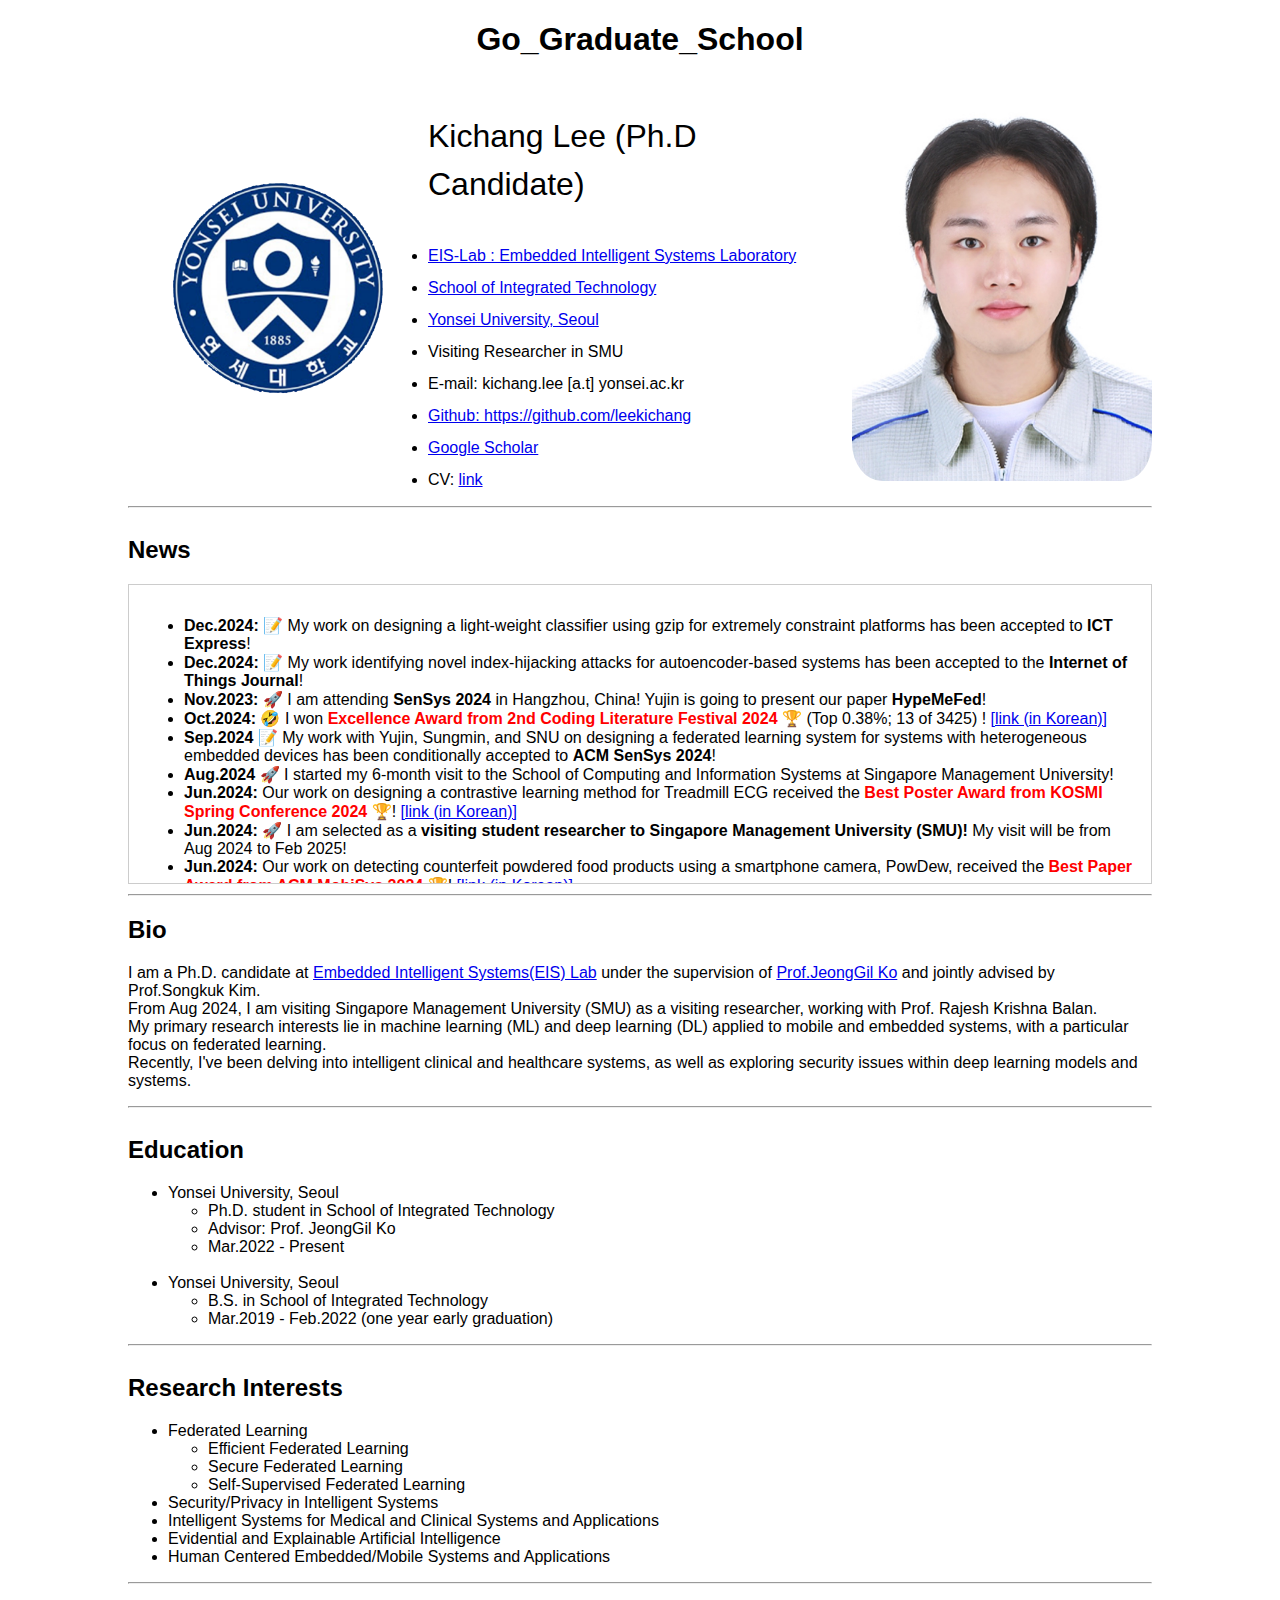
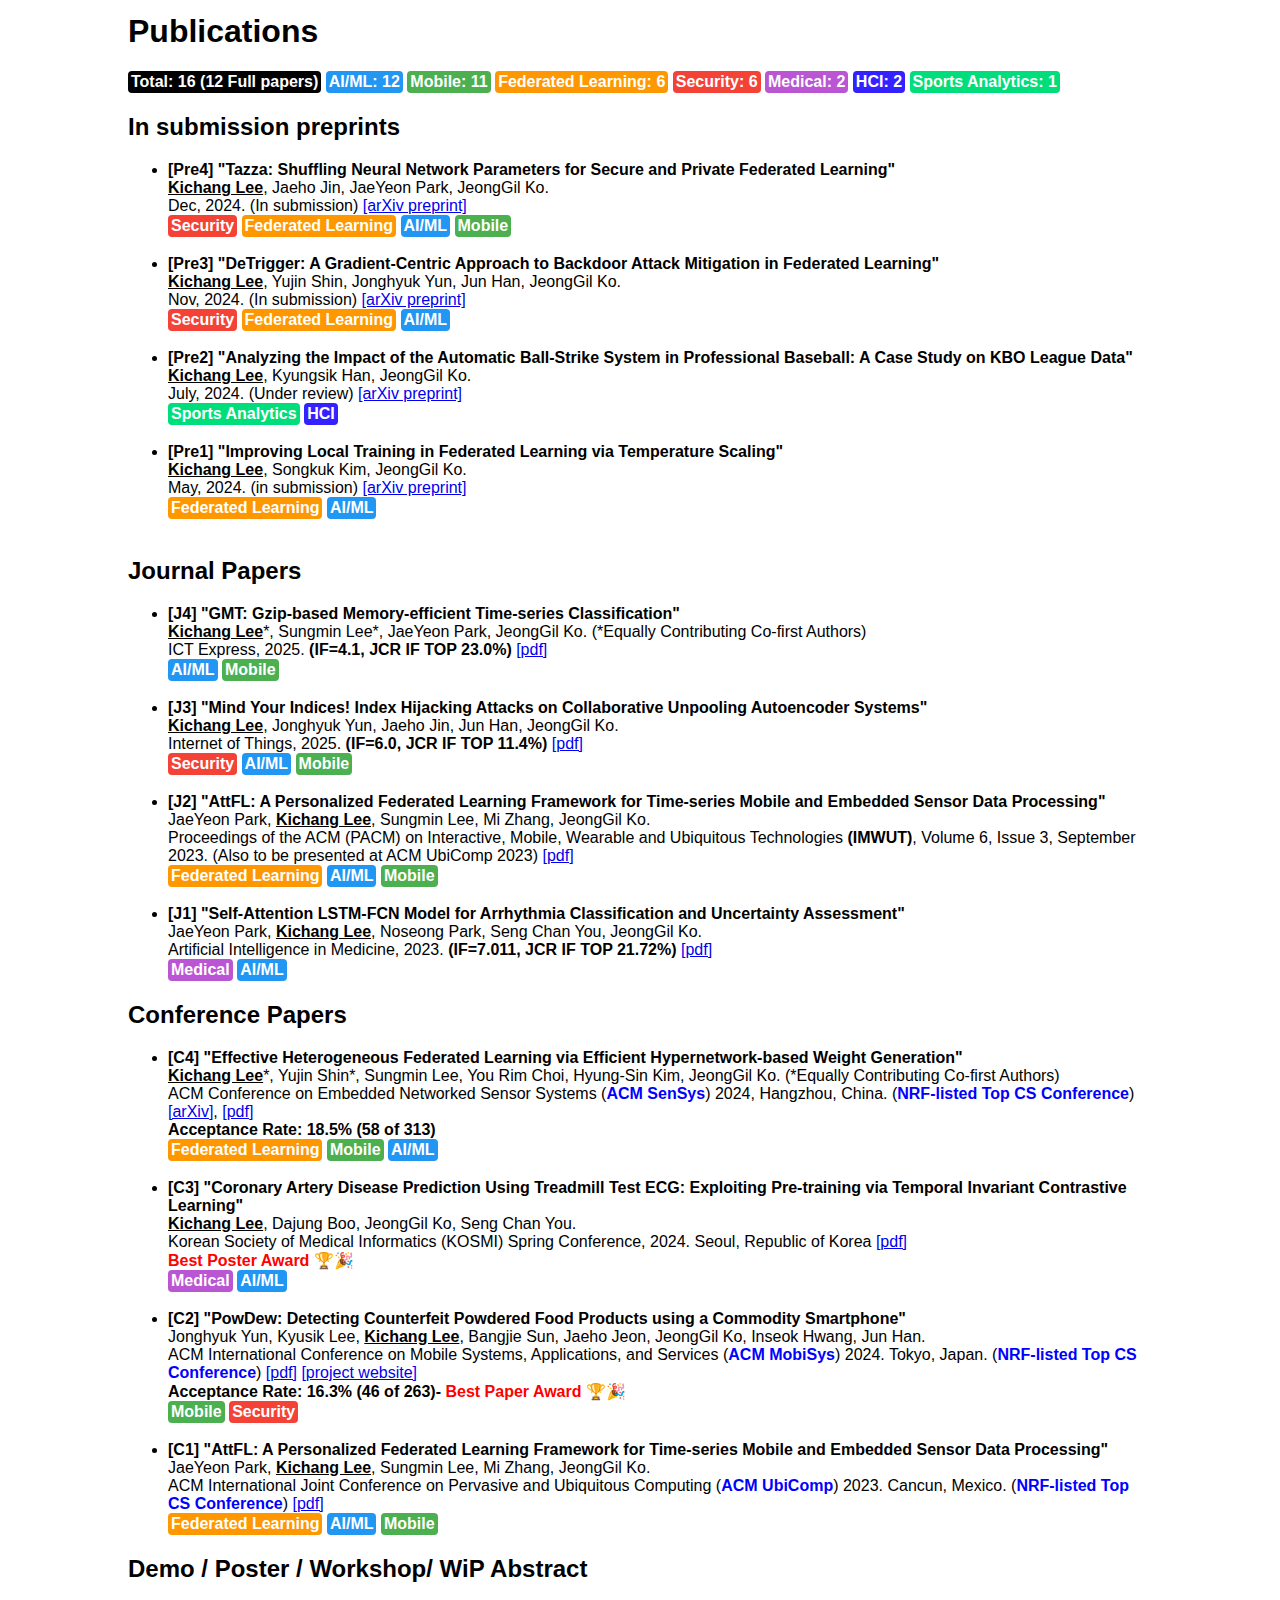
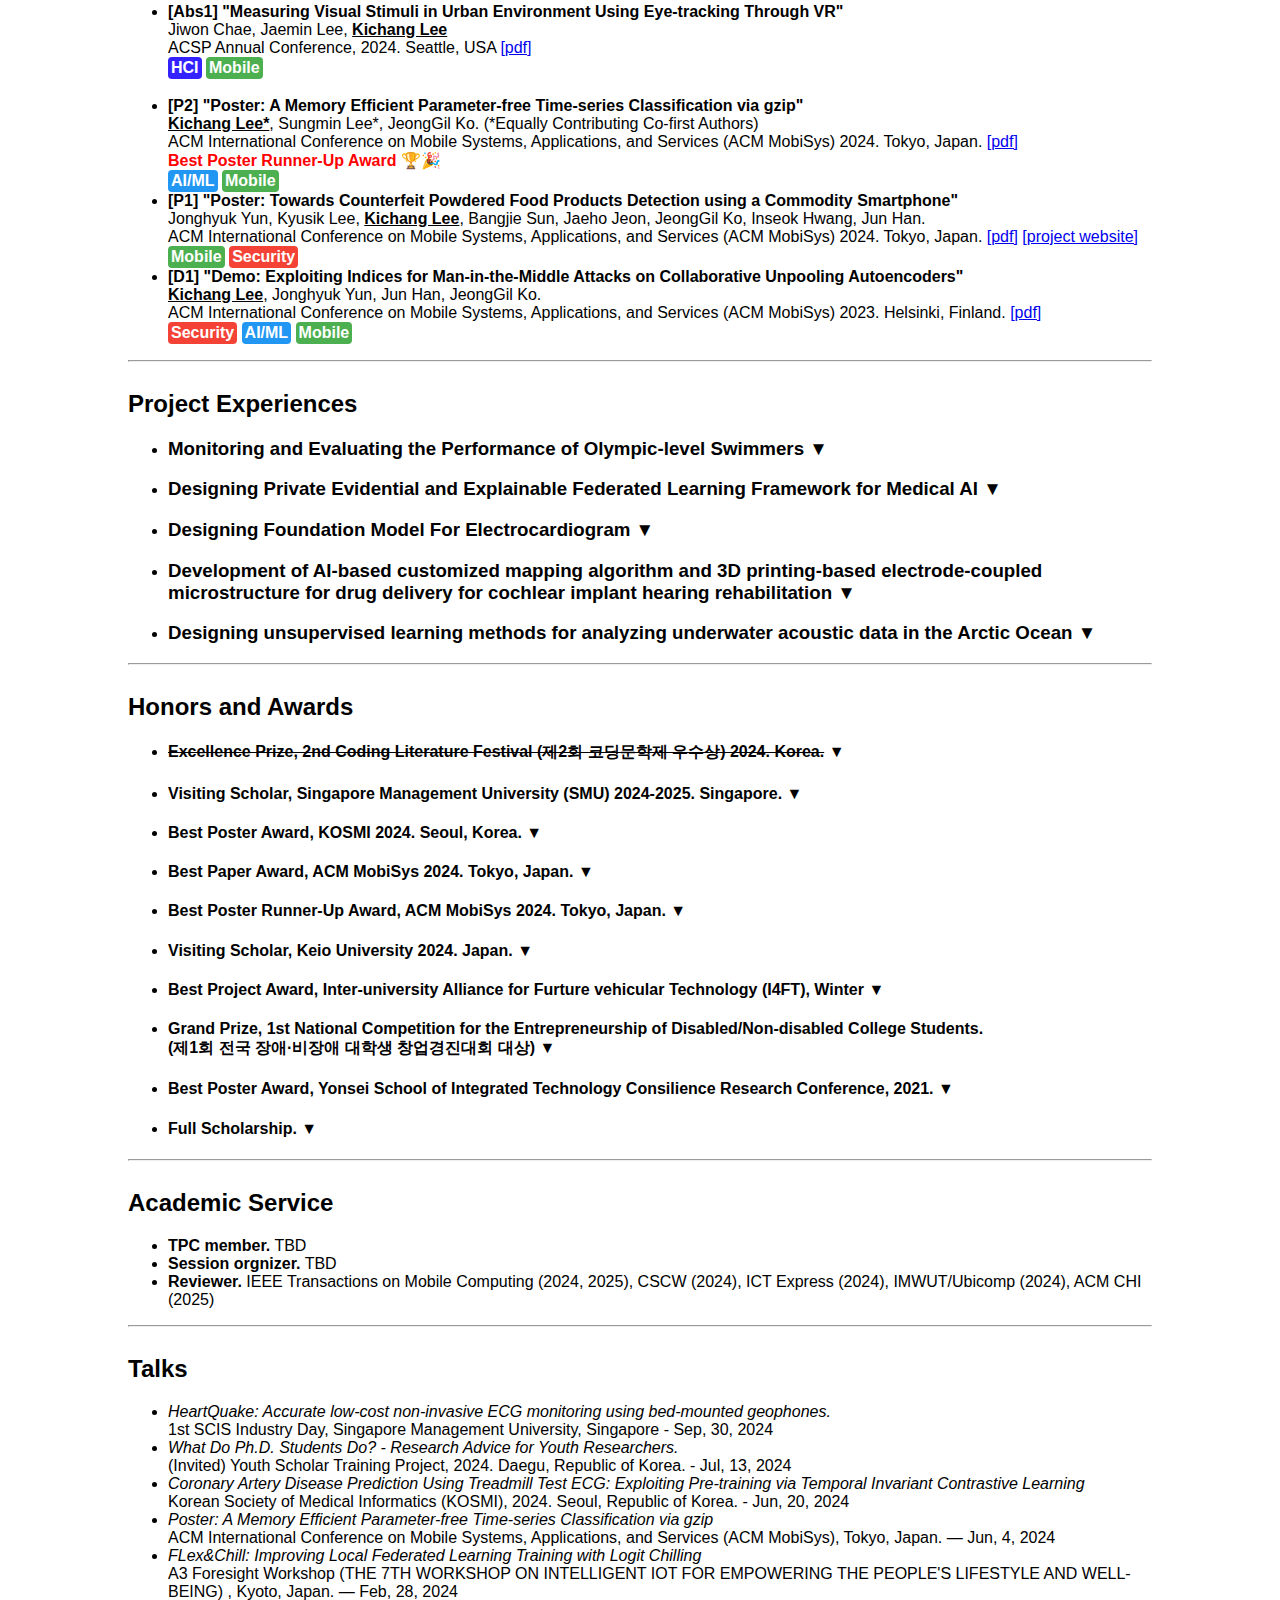
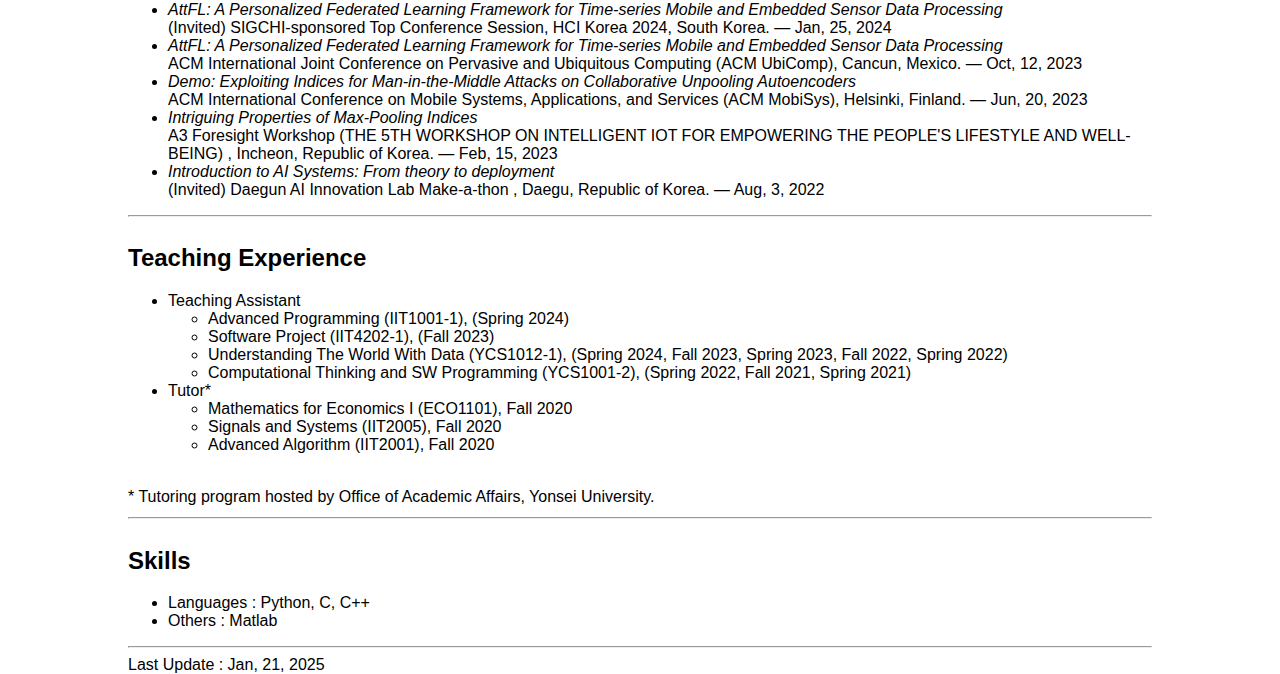
==== index.html @ 856a53c3 "asd" ====
<!DOCTYPE html>
<html lang="en">

<head>
    <meta charset="UTF-8">
    <meta name="viewport" content="width=device-width, initial-scale=1.0">
    <meta http-equiv="X-UA-Compatible" content="ie=edge" />
    <link rel="stylesheet" href="styles.css" />
    <title>Kichang Lee</title>
    
</head>

<body>
    <div id="myTitle" class="jsTitle">
        <h1>Go_Graduate_School</h1>
    </div>
    <!-- <div id="myUpperBar" class="upperBar">
        <li><a href="#home">Home</a></li>
        <li><a href="#Life">Life</a></li>
        <li><a href="#Portfolio">Portfolio</a></li>
        <li><a href="#Study">Study</a></li>
        <li><a href="#Art">Art</a></li>
        <li><a href="#Contact">Contact</a></li>
    </div> -->
    <div class="first">
        <!-- <div class="ysLogo">
            <img src="images/yslogo.png">
        </div>
        <div class="jsImage">
            <img src="images/profile.jpg" class="jsImage">
        </div> -->
        <div class="myProfile">
            <img src="images/yslogo.png">
            <div class="profileInfo">
                <p class="profileName">Kichang Lee (Ph.D Candidate)</p>
                <!-- <p class="student">Ph.D Student</p> -->
                <li> <A href="https://www.eis-lab.org/" target="self">EIS-Lab : Embedded Intelligent Systems Laboratory</A></li>
                <li> <A href="https://sit.yonsei.ac.kr/sit/index.do" target="self">School of Integrated Technology</A></li>
                <li> <A href="https://www.yonsei.ac.kr/sc/index.jsp" target="self">Yonsei University, Seoul</A></li>
                <li> Visiting Researcher in SMU</li>
                <li>E-mail: kichang.lee [a.t] yonsei.ac.kr</li>
                <li> <A href="https://github.com/leekichang" target="self">Github: https://github.com/leekichang</A></li>
                <li> <A href="https://scholar.google.com/citations?hl=ko&user=7VFaZsoAAAAJ" target="self">Google Scholar</A></li>
                <li> CV: <A href="https://www.overleaf.com/read/zgtcdcfrmqzf#e99e95" target="self">link</A></li>
            </div>
            <img src="images/20231229.jpg">
        </div>
        <hr>
    </div>
    <div class="section">
        <h2>News</h2>
    </div>
    <div class="scrollable-section">
        <ul>
            <li><b>Dec.2024:</b> 📝 My work on designing a light-weight classifier using gzip for extremely constraint platforms has been accepted to <b>ICT Express</b>!</li>
            <li><b>Dec.2024:</b> 📝 My work identifying novel index-hijacking attacks for autoencoder-based systems has been accepted to the <b>Internet of Things Journal</b>!</li>
            <li><b>Nov.2023:</b> 🚀 I am attending <b>SenSys 2024</b> in Hangzhou, China! Yujin is going to present our paper <b>HypeMeFed</b>!</li>
            <li><b>Oct.2024:</b> 🤣 I won <b style="color:red">Excellence Award from 2nd Coding Literature Festival 2024 🏆</b> (Top 0.38%; 13 of 3425) ! <A href="https://spartacodingclub.kr/site/codingmoonhak-2024" target="self">[link (in Korean)]</A></li>
            <li><b>Sep.2024</b> 📝 My work with Yujin, Sungmin, and SNU on designing a federated learning system for systems with heterogeneous embedded devices has been conditionally accepted to <b>ACM SenSys 2024</b>!</li>
            <li><b>Aug.2024</b> 🚀 I started my 6-month visit to the School of Computing and Information Systems at Singapore Management University!</li>
            <li><b>Jun.2024:</b> Our work on designing a contrastive learning method for Treadmill ECG received the <b style="color:red">Best Poster Award from KOSMI Spring Conference 2024 🏆</b>! <A href="https://sit.yonsei.ac.kr/sit/community/webzine.do?mode=view&articleNo=192047" target="self">[link (in Korean)]</A></li>
            <li><b>Jun.2024:</b> 🚀 I am selected as a <b>visiting student researcher to Singapore Management University (SMU)!</b> My visit will be from Aug 2024 to Feb 2025!
            <li><b>Jun.2024:</b> Our work on detecting counterfeit powdered food products using a smartphone camera, PowDew, received the <b style="color:red">Best Paper Award from ACM MobiSys 2024 🏆</b>! <A href="https://sit.yonsei.ac.kr/sit/community/webzine.do?mode=view&articleNo=191741" target="self">[link (in Korean)]</A></li> 
            <li><b>Jun.2024:</b> My work with Sungmin on designing an ultra-lightweight time-series classification model with gZip compression received the <b style="color:red">Best Poster Runner-Up Award from ACM MobiSys 2024 🏆</b>! <A href="https://sit.yonsei.ac.kr/sit/community/webzine.do?mode=view&articleNo=191741" target="self">[link (in Korean)]</A></li>
            <li><b>May.2024:</b> 📝 One paper accepted at <b>ACSP Annual Conference 2024</b>!</li>
            <li><b>May.2024:</b> 📝 One paper accepted at <b>KOSMI Spring Conference 2024</b>!</li>
            <li><b>Apr.2024:</b> 📝 One paper and two poster accepted at <b>Mobisys 2024</b>!</li>
            <li><b>Feb.2024:</b> 🚀 I am attending <b>A3 Foresight Workshop 2024</b> held in Kyoto Japan! I'm going to to present my work <b>FLex&Chill</b>!</li>
            <li><b>Jan.2024:</b> 🚀 I am attending <b>KHCI 2024</b>! I'm going to to present our paper AttFL in SIGCHI top-conference papers session!</li>
            <li><b>Jan.2024:</b> 🚀 I am visiting <b>Keio (SFC) University (Japan)</b> as a vistiting researcher to share my works and discuss future joint-research!</li>
            <li><b>Jan.2024:</b> Sungmin and my project on designing a low-resource, parameter-free time-series classification via a compressor won the <b>Best Project Award</b> in the Inter-university Alliance for Future Vehicular Technology (I4FT)!</li>
            <li><b>Oct.2023:</b> 🚀 I am attending <b>IMWUT/Ubicomp 2023</b> in Cancun, Mexico! I am going to present our paper <b>AttFL</b>!</li>
            <li><b>Aug.2023:</b> 📝 My work with JaeYeon and Sungmin on designing a personalized federated learning framework for mobile and embedded sensing systems is accepted to <b>PACM IMWUT</b> and will be presented at <b>ACM UbiComp 2023</b>!</li>
            <li><b>Jun.2023:</b> 🚀 I am attending <b>ACM Mobisys 2023</b> in Helsinki, Finland! I am going to present my demo on demonstrating index-based attacks on collaborative inference systems!</li>
            <li><b>Apr.2023:</b> 📝 My work with JaeYeon on designing an effective and self-evaluating deep model for arrhythmia detection is accepted to the Artificial Intelligence in Medicine journal!</li>
            <li><b>Feb.2023:</b> 🚀 I presented my work-in-progress, <b>"Intriguing Properties of Max-Pooling Indices"</b> at the A3 Foresight Workshop held in Incheon!</li>
        </ul>
    </div>
    
    <div class="section">
        <hr>
        <h2>Bio</h2>
        <p>
            I am a Ph.D. candidate at <A href="https://www.eis-lab.org/" target="self"> Embedded Intelligent Systems(EIS) Lab</A> under the supervision of <A href="https://sites.google.com/site/jeonggilko/" target="self">Prof.JeongGil Ko</A> and jointly advised by Prof.Songkuk Kim. <br>
            From Aug 2024, I am visiting Singapore Management University (SMU) as a visiting researcher, working with Prof. Rajesh Krishna Balan. <br>
            My primary research interests lie in machine learning (ML) and deep learning (DL) applied to mobile and embedded systems, with a particular focus on federated learning. <br>
            Recently, I've been delving into intelligent clinical and healthcare systems, as well as exploring security issues within deep learning models and systems. <br>
        </p>         
        <hr>
    </div>
    <div class="section">
        <h2>Education</h2>
        <ul>
            <li>Yonsei University, Seoul</li>
            <ul>
                <li>Ph.D. student in School of Integrated Technology</li>
                <li>Advisor: Prof. JeongGil Ko</li>
                <li>Mar.2022 - Present
                </li>
            </ul>
            <br>
            <li>Yonsei University, Seoul</li>
            <ul>
                <li>B.S. in School of Integrated Technology</li>
                <li>Mar.2019 - Feb.2022 (one year early graduation)</li>
            </ul>
        </ul>
        <hr>
    </div>
    <div class="section">
        <h2>Research Interests</h2>
        <ul>
            <li>Federated Learning</li>
            <ul>
                <li>Efficient Federated Learning</li>
                <li>Secure Federated Learning</li>
                <li>Self-Supervised Federated Learning</li>
            </ul>
            <li>Security/Privacy in Intelligent Systems</li>
            <li>Intelligent Systems for Medical and Clinical Systems and Applications</li>
            <li>Evidential and Explainable Artificial Intelligence</li>
            <li>Human Centered Embedded/Mobile Systems and Applications</li>
        </ul>
        <hr>
    </div>
    <div class="section">
        <h1>Publications</h1>
        <span class="label label-total">Total: 16 (12 Full papers)</span> <span class="label label-ai">AI/ML: 12</span> <span class="label label-mobile">Mobile: 11</span> <span class="label label-fed">Federated Learning: 6</span> <span class="label label-sec">Security: 6</span> <span class="label label-med">Medical: 2</span> <span class="label label-hci">HCI: 2</span> <span class="label label-sa">Sports Analytics: 1</span>
        <h2>In submission preprints</h2>
            <ul>
                <li>
                    <b>[Pre4] "Tazza: Shuffling Neural Network Parameters for Secure and Private Federated Learning"</b>
                    <br>
                    <u><b>Kichang Lee</b></u>, Jaeho Jin, JaeYeon Park, JeongGil Ko.
                    <br>
                    Dec, 2024. (In submission) <A href="https://arxiv.org/abs/2412.07454" target="self">[arXiv preprint]</A>
                    <br>
                    <span class="label label-sec">Security</span>
                    <span class="label label-fed">Federated Learning</span>
                    <span class="label label-ai">AI/ML</span>
                    <span class="label label-mobile">Mobile</span>
                </li>
        
                <br>

                <li>
                    <b>[Pre3] "DeTrigger: A Gradient-Centric Approach to Backdoor Attack Mitigation in Federated Learning"</b>
                    <br>
                    <u><b>Kichang Lee</b></u>, Yujin Shin, Jonghyuk Yun, Jun Han, JeongGil Ko.
                    <br>
                    Nov, 2024. (In submission) <A href="https://arxiv.org/abs/2411.12220" target="self">[arXiv preprint]</A>
                    <br>
                    <span class="label label-sec">Security</span>
                    <span class="label label-fed">Federated Learning</span>
                    <span class="label label-ai">AI/ML</span>
                </li>

                <br>

                <li>
                    <b>[Pre2] "Analyzing the Impact of the Automatic Ball-Strike System in Professional Baseball: A Case Study on KBO League Data"</b>
                    <br>
                    <u><b>Kichang Lee</b></u>, Kyungsik Han, JeongGil Ko.
                    <br>
                    July, 2024. (Under review) <A href="https://arxiv.org/abs/2407.15779" target="self">[arXiv preprint]</A>
                    <br>
                    <span class="label label-sa">Sports Analytics</span>
                    <span class="label label-hci">HCI</span>
                </li>

                <br>

                <li>
                    <b>[Pre1] "Improving Local Training in Federated Learning via Temperature Scaling"</b>
                    <br>
                    <u><b>Kichang Lee</b></u>, Songkuk Kim, JeongGil Ko.
                    <br>
                    May, 2024. (in submission)
                    <A href="https://arxiv.org/abs/2401.09986" target="self">[arXiv preprint]</A>
                    <br>
                    <span class="label label-fed">Federated Learning</span>
                    <span class="label label-ai">AI/ML</span>
                </li>
                <br>
            </ul>
        <h2>Journal Papers</h2>
            <ul>
                <li>
                    <b>[J4] "GMT: Gzip-based Memory-efficient Time-series Classification"</b>
                    <br>
                    <u><b>Kichang Lee</b></u>*, Sungmin Lee*, JaeYeon Park, JeongGil Ko. (*Equally Contributing  Co-first Authors)
                    <br>
                    ICT Express, 2025. <b>(IF=4.1, JCR IF TOP 23.0%)</b> <A href="https://www.sciencedirect.com/science/article/pii/S2405959524001528" target="self">[pdf]</A>
                    <br>
                    <span class="label label-ai">AI/ML</span>
                    <span class="label label-mobile">Mobile</span>
                </li>

                <br>

                <li>
                    <b>[J3] "Mind Your Indices! Index Hijacking Attacks on Collaborative Unpooling Autoencoder Systems"</b>
                    <br>
                    <u><b>Kichang Lee</b></u>, Jonghyuk Yun, Jaeho Jin, Jun Han, JeongGil Ko.
                    <br>
                    Internet of Things, 2025. <b>(IF=6.0, JCR IF TOP 11.4%)</b> <A href="https://doi.org/10.1016/j.iot.2024.101462" target="self">[pdf]</A>
                    <br>
                    <span class="label label-sec">Security</span>
                    <span class="label label-ai">AI/ML</span>
                    <span class="label label-mobile">Mobile</span>
                </li>
                
                <br>

                <li>
                    <b>[J2] "AttFL: A Personalized Federated Learning Framework for Time-series Mobile and Embedded Sensor Data Processing"</b>
                    <br>
                    JaeYeon Park, <u><b>Kichang Lee</b></u>, Sungmin Lee, Mi Zhang, JeongGil Ko.
                    <br>
                    Proceedings of the ACM (PACM) on Interactive, Mobile, Wearable and Ubiquitous Technologies <b>(IMWUT)</b>, Volume 6, Issue 3, September 2023. (Also to be presented at ACM UbiComp 2023)
                    <A href="https://dl.acm.org/doi/10.1145/3610917" target="self">[pdf]</A>
                    <br>
                    <span class="label label-fed">Federated Learning</span>
                    <span class="label label-ai">AI/ML</span>
                    <span class="label label-mobile">Mobile</span>
                </li>
                
                <br>

                <li>
                    <b>[J1] "Self-Attention LSTM-FCN Model for Arrhythmia Classification and Uncertainty Assessment"</b>
                    <br>
                    JaeYeon Park, <u><b>Kichang Lee</b></u>, Noseong Park, Seng Chan You, JeongGil Ko.
                    <br>
                    Artificial Intelligence in Medicine, 2023. <b>(IF=7.011, JCR IF TOP 21.72%)</b>
                    <A href="https://www.sciencedirect.com/science/article/pii/S0933365723000842?dgcid=coauthor" target="self">[pdf]</A>
                    <br>
                    <span class="label label-med">Medical</span>
                    <span class="label label-ai">AI/ML</span>
                </li>
            </ul>
        <h2>Conference Papers</h2>
        <p>
            <ul>
                <li>
                    <b>[C4] "Effective Heterogeneous Federated Learning via Efficient Hypernetwork-based Weight Generation"</b>
                    <br>
                    <u><b>Kichang Lee</b></u>*, Yujin Shin*, Sungmin Lee, You Rim Choi, Hyung-Sin Kim, JeongGil Ko. (*Equally Contributing  Co-first Authors)
                    <br>
                    ACM Conference on Embedded Networked Sensor Systems (<b style="color:blue">ACM SenSys</b>) 2024, Hangzhou, China. (<b style="color:blue">NRF-listed Top CS Conference</b>) <A href="https://arxiv.org/abs/2407.03086" target="self">[arXiv]</A>, <A href="https://dl.acm.org/doi/pdf/10.1145/3666025.3699326" target="self">[pdf]</A>
                    <br>
                    <b>Acceptance Rate: 18.5% (58 of 313)</b>
                    <br>
                    <span class="label label-fed">Federated Learning</span>
                    <span class="label label-mobile">Mobile</span>
                    <span class="label label-ai">AI/ML</span>
                </li>
                <br>
                <li>
                    <b>[C3] "Coronary Artery Disease Prediction Using Treadmill Test ECG: Exploiting Pre-training via Temporal Invariant Contrastive Learning"</b>
                    <br>
                    <u><b>Kichang Lee</b></u>, Dajung Boo, JeongGil Ko, Seng Chan You.
                    <br>
                    Korean Society of Medical Informatics (KOSMI) Spring Conference, 2024. Seoul, Republic of Korea <A href="https://drive.google.com/file/d/13KWcdJ12Bc-19tW1ZDSNsQkwvkyhMsdS/view?usp=sharing" target="self"> [pdf] </A>
                    <br>
                    <b style="color:red">Best Poster Award 🏆🎉</b>
                    <br>
                    <span class="label label-med">Medical</span>
                    <span class="label label-ai">AI/ML</span>
                </li>
                <br>
                <li>
                    <b>[C2] "PowDew: Detecting Counterfeit Powdered Food Products using a Commodity Smartphone"</b>
                    <br>
                    Jonghyuk Yun, Kyusik Lee, <u><b>Kichang Lee</b></u>, Bangjie Sun, Jaeho Jeon, JeongGil Ko, Inseok Hwang, Jun Han. 
                    <br>
                    ACM International Conference on Mobile Systems, Applications, and Services (<b style="color:blue">ACM MobiSys</b>) 2024. Tokyo, Japan. (<b style="color:blue">NRF-listed Top CS Conference</b>) <A href="https://dl.acm.org/doi/10.1145/3643832.3661877" target="self">[pdf]</A> <A href="https://www.cyphy.kaist.ac.kr/research/powdew" target="self">[project website]</A>
                    <br>
                    <b>Acceptance Rate: 16.3% (46 of 263)-</b>
                    <b style="color:red">Best Paper Award 🏆🎉</b>
                    <br>
                    <span class="label label-mobile">Mobile</span>
                    <span class="label label-sec">Security</span>
                </li>
                <br>
                <li>
                    <b>[C1] "AttFL: A Personalized Federated Learning Framework for Time-series Mobile and Embedded Sensor Data Processing"</b>
                    <br>
                    JaeYeon Park, <u><b>Kichang Lee</b></u>, Sungmin Lee, Mi Zhang, JeongGil Ko.
                    <br>
                    ACM International Joint Conference on Pervasive and Ubiquitous Computing (<b style="color:blue">ACM UbiComp</b>) 2023. Cancun, Mexico. (<b style="color:blue">NRF-listed Top CS Conference</b>)
                    <A href="https://dl.acm.org/doi/10.1145/3610917" target="self">[pdf]</A>
                    <br>
                    <span class="label label-fed">Federated Learning</span>
                    <span class="label label-ai">AI/ML</span>
                    <span class="label label-mobile">Mobile</span>
                </li>
            </ul>
        </p>
        <h2>Demo / Poster / Workshop/ WiP Abstract</h2>
        <p>
            <ul>
                <li>
                    <b>[Abs1] "Measuring Visual Stimuli in Urban Environment Using Eye-tracking Through VR"</b>
                    <br>
                    Jiwon Chae, Jaemin Lee, <u><b>Kichang Lee</b></u>
                    <br>
                    ACSP Annual Conference, 2024. Seattle, USA <A href="https://cdn.ymaws.com/www.acsp.org/resource/resmgr/2024_conference/docs/acsp2024_bk_of_abstracts.pdf" target="self"> [pdf] </A>
                    <br>
                    <span class="label label-hci">HCI</span>
                    <span class="label label-mobile">Mobile</span>
                </li>
                <br>
                <li>
                    <b>[P2] "Poster: A Memory Efficient Parameter-free Time-series Classification via gzip"</b>
                    <br>
                    <u><b>Kichang Lee*</b></u>, Sungmin Lee*, JeongGil Ko. (*Equally Contributing  Co-first Authors)
                    <br>
                    ACM International Conference on Mobile Systems, Applications, and Services (ACM MobiSys) 2024. Tokyo, Japan. <A href="https://dl.acm.org/doi/10.1145/3643832.3661424" target="self">[pdf]</A>
                    <br>
                    <b style="color:red">Best Poster Runner-Up Award 🏆🎉</b> 
                    <br>
                    <span class="label label-ai">AI/ML</span>
                    <span class="label label-mobile">Mobile</span>
                </li>
                <li>
                    <b>[P1] "Poster: Towards Counterfeit Powdered Food Products Detection using a Commodity Smartphone"</b>
                    <br>
                    Jonghyuk Yun, Kyusik Lee, <u><b>Kichang Lee</b></u>, Bangjie Sun, Jaeho Jeon, JeongGil Ko, Inseok Hwang, Jun Han.
                    <br>
                    ACM International Conference on Mobile Systems, Applications, and Services (ACM MobiSys) 2024. Tokyo, Japan. <A href="https://dl.acm.org/doi/10.1145/3643832.3661398" target="self">[pdf]</A> <A href="https://www.cyphy.kaist.ac.kr/research/powdew" target="self">[project website]</A>
                    <br>
                    <span class="label label-mobile">Mobile</span>
                    <span class="label label-sec">Security</span>
                </li>                
                <li>
                    <b>[D1] "Demo: Exploiting Indices for Man-in-the-Middle Attacks on Collaborative Unpooling Autoencoders"</b>
                    <br>
                    <u><b>Kichang Lee</b></u>, Jonghyuk Yun, Jun Han, JeongGil Ko.
                    <br>
                    ACM International Conference on Mobile Systems, Applications, and Services (ACM MobiSys) 2023. Helsinki, Finland. <A href="https://doi.org/10.1145/3581791.3597291" target="self">[pdf]</A>
                    <br>
                    <span class="label label-sec">Security</span>
                    <span class="label label-ai">AI/ML</span>
                    <span class="label label-mobile">Mobile</span>
                </li>
            </ul>
        </p>
        <hr>
    </div>
    <div class="section">
        <h2>Project Experiences</h2>
        <ul>
            <li>
                <input id="check-btn-PE5" class="check-btn" type="checkbox" />
                <label for="check-btn-PE5"><h3 style="cursor:pointer">Monitoring and Evaluating the Performance of Olympic-level Swimmers ▼</h3></label>
                <ul class="menubars">
                    <li>
                        <span class="label label-sa">Sports Analytics</span>
                        <span class="label label-ai">AI</span>
                        <span class="label label-mobile">Mobile</span>
                    </li>
                    <li>Duration: 2024.8 ~ Present</li>
                    <li>Role: Researcher</li>
                    <li>Partners: Singapore Management University, Singapore Aquatics</li>
                    <li>Experiences</li>
                    <ul>
                        <li>Implementing ubiquitous monitoring system for athletes</li>
                        <li>Designing and implementation of ECG-based sleep quality estimation algorithms and systems</li>
                        <li>Designing and implementation of pose evaluation system for gym exercise</li>
                    </ul>
                </ul>
            </li>
            <li>
                <input id="check-btn-PE4" class="check-btn" type="checkbox" />
                <label for="check-btn-PE4"><h3 style="cursor:pointer">Designing Private Evidential and Explainable Federated Learning Framework for Medical AI ▼</h3></label>
                <ul class="menubars">
                    <li>
                        <span class="label label-fed">Federated Learning</span>
                        <span class="label label-ai">AI</span>
                        <span class="label label-med">Medical</span>
                    </li>
                    <li>Duration: 2024.4 ~ Present</li>
                    <li>Role: Leading Researcher</li>
                    <li>Partners: Tel Aviv University</li>
                    <li>Experiences</li>
                    <ul>
                        <li>Implementing privacy attack algorithms of federated learning</li>
                        <li>Designing and implementation of evidential and explainable AI algorithms for federated learning</li>
                        <li>Designing and implementation of defense algorithms against data leakage attacks in federated learing for cross-silo medical AI applications</li>
                    </ul>
                </ul>
            </li>
            <li>
                <input id="check-btn-PE3" class="check-btn" type="checkbox" />
                <label for="check-btn-PE3"><h3 style="cursor:pointer">Designing Foundation Model For Electrocardiogram ▼</h3></label>
                <ul class="menubars">
                    <li>
                        <span class="label label-med">Medical</span>
                        <span class="label label-ai">AI</span>
                    </li>
                    <li>Duration: 2023.8 ~ Present</li>
                    <li>Role: Leading Researcher</li>
                    <li>Partners: Yonsei Severance Hospital</li>
                    <li>Experiences</li>
                    <ul>
                        <li>Self-supervised learning for time-series data analysis</li>
                        <li>Designing and implementation of deep learning model for treadmill test (TMT) electrocardiogram</li>
                        <li>Designing and implementation of contrastive learning algorithm for electrocardiogram</li>
                    </ul>
                </ul>
            </li>

            <li>
                <input id="check-btn-PE2" class="check-btn" type="checkbox" />
                <label for="check-btn-PE2"><h3 style="cursor:pointer">Development of AI-based customized mapping algorithm and 3D printing-based electrode-coupled microstructure for drug delivery for cochlear implant hearing rehabilitation ▼</h3></label>
                <ul class="menubars">
                    <li>
                        <span class="label label-med">Medical</span>
                        <span class="label label-ai">AI</span>
                    </li>
                    <li>Duration: 2022.3 ~ Present</li>
                    <li>Role: Researcher</li>
                    <li>Partners: Ajou University Hospital ENT</li>
                    <li>Experiences</li>
                    <ul>
                        <li>
                            Analysis of COTS cochlear implant tuning programs
                        </li>
                        <li>
                            Machine learning for predicting patient prognosis
                        </li>
                        <li>
                            Designing and implementing machine learning based future mapping and speech and hearing assessment results for cochlear implant patients
                        </li>
                    </ul>
                </ul>
            </li>
            
            <li>
                <input id="check-btn-PE1" class="check-btn" type="checkbox" />
                <label for="check-btn-PE1"><h3 style="cursor:pointer">Designing unsupervised learning methods for analyzing underwater acoustic data in the Arctic Ocean ▼</h3></label>
                <ul class="menubars">
                    <li>
                        <span class="label label-ai">AI</span>
                    </li>
                    <li>Duration: 2022.8 ~ Present</li>
                    <li>Role: Researcher</li>
                    <li>Partners: Korea Polar Research Institute (KOPRI)</li>
                    <li>Experiences</li>
                    <ul>
                        <li>Audio signal processing</li>
                        <li>Designing and implementation of unsupervised anomaly detection algorithm for audio data</li>
                    </ul>
                </ul>
            </li>
        </ul>
        <hr>
    </div>
    <div class="section">
        <h2>Honors and Awards</h2>
        <p>
        <ul>
            <li>
                <input id="check-btn13" class="check-btn" type="checkbox" />
                <label for="check-btn13"><h4 style="cursor:pointer"><del>Excellence Prize, 2nd Coding Literature Festival (제2회 코딩문학제 우수상) 2024. Korea.</del> ▼</h4></label>
                <ul class="menubars">
                    <li><b>Excellence Prize (Top 0.38%; 13 of 3425)</b></li>
                    <li>Sparta Coding Club.</li>
                    <li>Sep 2024</li>
                    <li><A href="https://spartacodingclub.kr/site/codingmoonhak-2024" target="self">[link (in Korean)]</A></li>
                </ul>
            </li>
            <li>
                <input id="check-btn11" class="check-btn" type="checkbox" />
                <label for="check-btn11"><h4 style="cursor:pointer">Visiting Scholar, Singapore Management University (SMU) 2024-2025. Singapore. ▼</h4></label>
                <ul class="menubars">
                    <li><b>Visiting Research Student Program</b></li>
                    <li><b>Topic: Monitoring and evaluating the performance of Olympic-level swimmers using computer vision technology.</b></li>
                    <li>Singapore Management University.</li>
                    <li>Aug 2024-Feb 2025</li>
                    <li><A href="https://sit.yonsei.ac.kr/sit/community/webzine.do?mode=view&articleNo=192046" target="self">[link (in Korean)]</A></li>
                </ul>
            </li>
            <li>
                <input id="check-btn10" class="check-btn" type="checkbox" />
                <label for="check-btn10"><h4 style="cursor:pointer">Best Poster Award, KOSMI 2024. Seoul, Korea. ▼</h4></label>
                <ul class="menubars">
                    <li><b>"Coronary Artery Disease Prediction Using Treadmill Test ECG: Exploiting Pre-training via Temporal Invariant Contrastive Learning"</b></li>
                    <li>Korean Society of Medical Informatics (KOSMI) Spring Conference.</li>
                    <li>June 2024</li>
                    <li><A href="https://sit.yonsei.ac.kr/sit/community/webzine.do?mode=view&articleNo=192047" target="self">[link (in Korean)]</A></li>
                </ul>
            </li>
            <li>
                <input id="check-btn9" class="check-btn" type="checkbox" />
                <label for="check-btn9"><h4 style="cursor:pointer">Best Paper Award, ACM MobiSys 2024. Tokyo, Japan. ▼</h4></label>
                <ul class="menubars">
                    <li><b>"PowDew: Detecting Counterfeit Powdered Food Products using a Commodity Smartphone"</b></li>
                    <li>ACM International Conference on Mobile Systems, Applications, and Services.</li>
                    <li>June 2024</li>
                    <li><A href="https://sit.yonsei.ac.kr/sit/community/webzine.do?mode=view&articleNo=191741" target="self">[link (in Korean)]</A><li>
                </ul>
            </li>
            <li>
                <input id="check-btn8" class="check-btn" type="checkbox" />
                <label for="check-btn8"><h4 style="cursor:pointer">Best Poster Runner-Up Award, ACM MobiSys 2024. Tokyo, Japan. ▼</h4></label>
                <ul class="menubars">
                    <li><b>"Poster: A Memory Efficient Parameter-free Time-series Classification via gzip"</b></li>
                    <li>ACM International Conference on Mobile Systems, Applications, and Services.</li>
                    <li>June 2024</li>
                    <li><A href="https://sit.yonsei.ac.kr/sit/community/webzine.do?mode=view&articleNo=191741" target="self">[link (in Korean)]</A></li>
                </ul>
            </li>
            <li>
                <input id="check-btn12" class="check-btn" type="checkbox" />
                <label for="check-btn12"><h4 style="cursor:pointer">Visiting Scholar, Keio University 2024. Japan. ▼</h4></label>
                <ul class="menubars">
                    <li><b>Visiting Researcher</b></li>
                    <li>Keio University.</li>
                    <li>Jan 2024</li>
                </ul>
            </li>
            <li>
                <input id="check-btn4" class="check-btn" type="checkbox" />
                <label for="check-btn4"><h4 style="cursor:pointer">Best Project Award, Inter-university Alliance for Furture vehicular Technology (I4FT), Winter ▼</h4></label>
                <ul class="menubars">
                    <li>Yonsei University</li>
                    <li>January 2024</li>
                </ul>
            </li>
            <li>
                <input id="check-btn5" class="check-btn" type="checkbox" />
                <label for="check-btn5"><h4 style="cursor:pointer">Grand Prize, 1st National Competition for the Entrepreneurship of Disabled/Non-disabled College Students. <br>(제1회 전국 장애·비장애 대학생 창업경진대회 대상) ▼</h4></label>
                <ul class="menubars">
                    <li>Korea National University of Welfare</li>
                    <li>February 2022</li>
                    <li><A href="https://www.welfarenews.net/news/articleView.html?idxno=80492" target="self">[link (in Korean)]</A></li>
                </ul>
            </li>
            <li>
                <input id="check-btn6" class="check-btn" type="checkbox" />
                <label for="check-btn6"><h4 style="cursor:pointer">Best Poster Award, Yonsei School of Integrated Technology Consilience Research Conference, 2021. ▼</h4></label>
                <ul class="menubars">
                    <li>School of Integrated Technology, Yonsei University</li>
                    <li>December 2021</li>
                </ul>
            </li>
            <li>
                <input id="check-btn7" class="check-btn" type="checkbox" />
                <label for="check-btn7"><h4 style="cursor:pointer">Full Scholarship. ▼</h4></label>
                <ul class="menubars">
                    <li>School of Integrated Technology, Yonsei University</li>
                    <li>2019-2021</li>
                </ul>
            </li>
        </ul>
        </p>
        <hr>
    </div>
    
    <div class="section">
        <h2>Academic Service</h2>
        <ul>
            <li><b>TPC member.</b> TBD</li>
            <li><b>Session orgnizer.</b> TBD</li>
            <li><b>Reviewer.</b> IEEE Transactions on Mobile Computing (2024, 2025), CSCW (2024), ICT Express (2024), IMWUT/Ubicomp (2024), ACM CHI (2025)</li>
        </ul>
        <hr>
    </div>
    <div class="section">
        <h2>Talks</h2>
        <ul>
            <li>
                <em>HeartQuake: Accurate low-cost non-invasive ECG monitoring using bed-mounted geophones.</em>
                <br>
                1st SCIS Industry Day, Singapore Management University, Singapore - Sep, 30, 2024
            </li>
            <li>
                <em>What Do Ph.D. Students Do? - Research Advice for Youth Researchers.</em>
                <br>
                (Invited) Youth Scholar Training Project, 2024. Daegu, Republic of Korea. - Jul, 13, 2024
            </li>
            <li>
                <em>Coronary Artery Disease Prediction Using Treadmill Test ECG: Exploiting Pre-training via Temporal Invariant Contrastive Learning</em>
                <br>
                Korean Society of Medical Informatics (KOSMI), 2024. Seoul, Republic of Korea. - Jun, 20, 2024
            </li>
            <li>
                <em>Poster: A Memory Efficient Parameter-free Time-series Classification via gzip</em>
                <br>
                ACM International Conference on Mobile Systems, Applications, and Services (ACM MobiSys), Tokyo, Japan. — Jun, 4, 2024 
            </li>
            <li>
                <em>FLex&Chill: Improving Local Federated Learning Training with Logit Chilling</em>
                <br>
                A3 Foresight Workshop (THE 7TH WORKSHOP ON INTELLIGENT IOT FOR EMPOWERING THE PEOPLE'S LIFESTYLE AND WELL-BEING) , Kyoto, Japan. — Feb, 28, 2024
            </li>
            <li>
                <em>AttFL: A Personalized Federated Learning Framework for Time-series Mobile and Embedded Sensor Data Processing</em>
                <br>
                (Invited) SIGCHI-sponsored Top Conference Session, HCI Korea 2024, South Korea. — Jan, 25, 2024
            </li>
            <li>
                <em>AttFL: A Personalized Federated Learning Framework for Time-series Mobile and Embedded Sensor Data Processing</em>
                <br>
                ACM International Joint Conference on Pervasive and Ubiquitous Computing (ACM UbiComp), Cancun, Mexico. — Oct, 12, 2023
            </li>
            <li>
                <em>Demo: Exploiting Indices for Man-in-the-Middle Attacks on Collaborative Unpooling Autoencoders</em>
                <br>
                ACM International Conference on Mobile Systems, Applications, and Services (ACM MobiSys), Helsinki, Finland. — Jun, 20, 2023
            </li>
            <li>
                <em>Intriguing Properties of Max-Pooling Indices</em>
                <br>
                A3 Foresight Workshop (THE 5TH WORKSHOP ON INTELLIGENT IOT FOR EMPOWERING THE PEOPLE'S LIFESTYLE AND WELL-BEING) , Incheon, Republic of Korea. — Feb, 15, 2023
            </li>
            <li>
                <em>Introduction to AI Systems: From theory to deployment</em>
                <br>
                (Invited) Daegun AI Innovation Lab Make-a-thon , Daegu, Republic of Korea. — Aug, 3, 2022
            </li>
        </ul>
        <hr>
    </div>
    <div class="section">
        <h2>Teaching Experience</h2>
        <ul>
            <li>Teaching Assistant</li>
            <ul>
                <li>Advanced Programming (IIT1001-1), (Spring 2024)</li>
                <li>Software Project (IIT4202-1), (Fall 2023)</li>
                <li>Understanding The World With Data (YCS1012-1), (Spring 2024, Fall 2023, Spring 2023, Fall 2022, Spring 2022)</li>
                <li>Computational Thinking and SW Programming (YCS1001-2), (Spring 2022, Fall 2021, Spring 2021)</li>
            </ul>
    
            <li>Tutor*</li>
            <ul>
                <li>Mathematics for Economics I (ECO1101), Fall 2020</li>
                <li>Signals and Systems (IIT2005), Fall 2020</li>
                <li>Advanced Algorithm (IIT2001), Fall 2020</li>
            </ul>
            <br>
        </ul>
        * Tutoring program hosted by Office of Academic Affairs, Yonsei University.
        <hr>
    </div>
    <div class="section">
        <h2>Skills</h2>
        <ul><li>Languages : Python, C, C++</li><li>Others : Matlab</li></ul>
        </ul>
        <hr>
    </div>
    <div class="section">Last Update : Jan, 21, 2025</div>
    <script src="app.js"></script>
</body>

</html>
---- styles.css ----
body{
    background-color:white;
    font-family: -apple-system, BlinkMacSystemFont, 'Segoe UI', Roboto, Oxygen, Ubuntu, Cantarell, 'Open Sans', 'Helvetica Neue', sans-serif;
    display: flex;
    flex-direction: column;
    margin: 0;
    padding: 0;
}

hr{
    margin-top: 3%;
}

.jsTitle{
    color:black;
    align-self: center;
    cursor: pointer;
}

.jsTitle:hover{
    transform: scale(1.1);
    transition: .5s;
}

.upperBar{
    display: flex;
    align-self: right;
    flex-direction: row;
    padding-left: 50%; /*1260px;*/
    margin-bottom: 30px;
    background-color: black;
}       

.upperBar li{
    display: block;
    cursor: pointer;
    float: right;
    list-style: none;
    padding: 20px 16px;
}

.upperBar li:hover{
    transform: scale(1.1);
    transition: .5s;
    background-color: #7e7e7e9f;
    border-radius: 5px;
}

.upperBar a{
    display: block;
    color:black;
    text-decoration: none;
    font-size: 20px;
    font-weight: 500;
    line-height: 3px;
}

.first{
    /* margin-left: 150px;
    margin-right: 150px; */
    margin-left: 10%;
    margin-right: 10%;
}

.scrollable-section {
    width: 80%;
    margin-left: 10%;
    height: 300px; /* 높이 조정 */
    overflow-y: scroll; /* 세로 스크롤 활성화 */
    border: 1px solid #ccc;
    padding: 15px;
    box-sizing: border-box; /* 패딩 포함한 너비 계산 */
}
      
.jsImage {
    width: 8%; /* 변경: 50%로 수정 */
    height: auto; /* 변경: 비율을 유지하기 위해 자동 높이 설정 */
    float: right;
    border-radius: 10%;
    overflow: hidden;
    box-sizing: border-box; /* 추가: 너비가 변경되어도 요소의 크기를 고정하기 위해 */
}

.jsImage img {
    width: 100%; /* 변경: 이미지 너비 100%로 설정 */
    height: auto;
    display: block;
}

.ysLogo {
    width: 11%; /* 변경: 50%로 수정 */
    height: auto; /* 변경: 비율을 유지하기 위해 자동 높이 설정 */
    float: left;
    box-sizing: border-box; /* 추가: 너비가 변경되어도 요소의 크기를 고정하기 위해 */
}

.ysLogo img {
    width: 10%; /* 변경: 이미지 너비 100%로 설정 */
    height: auto;
    display: block;
}

/* 모바일 화면에 대한 스타일 조정 */
@media screen and (max-width: 768px) {
    .jsImage{
        width: 50%; /* 모바일 화면에 맞게 100%로 조정 */
        float: right; /* 모바일 화면에서는 float 제거 */
        margin-bottom: 20px; /* 요소들 사이에 여백 추가 */
        border-radius: 10%; /* 모바일 화면에서는 border-radius 제거 */
    }

    .ysLogo {
        width: 50%; /* 모바일 화면에 맞게 100%로 조정 */
        float: left; /* 모바일 화면에서는 float 제거 */
        margin-top: 20px; /* 요소들 사이에 여백 추가 */
        border-radius: 10%; /* 모바일 화면에서는 border-radius 제거 */
    }
}

.myProfile{
    color: black;
    /* font-size: 15px;
    line-height: 30px;
    padding-left: 225px; */
    font-size: 100%;
    line-height: 200%;
    padding-left: 0%;
    position: relative;
    overflow: hidden;
    display: flex;
    align-items: center;
    justify-content: space-between;
    max-width: 100%; /* 부모 요소의 최대 너비를 100%로 제한합니다. */
}

.myProfile .profileInfo {
    display: flex;
    flex-direction: column; /* 항목들을 세로로 배치합니다. */
}

.myProfile .profileInfo .profileName::before,
.myProfile .profileInfo .student::before {
    content: none; /* 선택한 요소들의 가상 요소 bullet을 제거합니다. */
}

/* .myProfile .profileInfo p,
.myProfile .profileInfo a {
    margin-bottom: 10px;
    position: relative;
} */

/* .myProfile .profileInfo p::before,
.myProfile .profileInfo a::before {
    content: '';
    position: absolute;
    left: -20px; 
    top: 12.5px; 
    width: 8px;
    height: 8px;
    border-radius: 50%;
    background-color: #000; 
} */

.myProfile img {
    max-width: 20%; /* 이미지의 최대 너비를 조절할 수 있습니다. */
    max-width: 300px;
    height: auto;
    border-radius: 10%;
}

.myProfile .profileName{
    color: black;
    font-size: 200%;
    line-height: 150%;
}

.myProfile .student{
    color: black;
    font-size: 150%;
    line-height: 100%;
}

.section{
    margin-left: 10%;
    margin-right: 10%;
    /* margin-bottom: -2.5%; */
    color:black;
}

@media screen and (max-width: 768px) {
    .myProfile {
        flex-direction: column-reverse; /* 이미지를 텍스트 위로 배치 */
        align-items: center;
    }

    .myProfile img {
        width: 50%; /* 이미지 크기 조정 */
        max-width: 100%; /* 이미지 최대 너비 설정 */
        margin-bottom: 10px; /* 이미지 아래 여백 추가 */
    }
}

.check-btn { display: none;}
.check-btn:checked ~ .menubars { display: block;} 
.menubars { display: none;}

hr {
    margin-top: 1%; /* 위쪽 마진을 없애거나 조절합니다. */
  }
span.label {
display: inline-block;
vertical-align: middle;
font-size: 100%;
font-weight: bold;
line-height: 1;
color: #fff;
text-align: center;
white-space: nowrap;
border-radius: .25em;
padding: 3px 3px 3px;
}

span.label-total  { background-color: #000000; }
span.label-mobile { background-color: #4CAF50; }
span.label-ai     { background-color: #2196F3; }
span.label-sec    { background-color: #F44336; }
span.label-fed    { background-color: #FF9800; }
span.label-med    { background-color: #BA55D3; }
span.label-hci    { background-color: #3322FF; }
span.label-sa     { background-color: #00DE7B; }
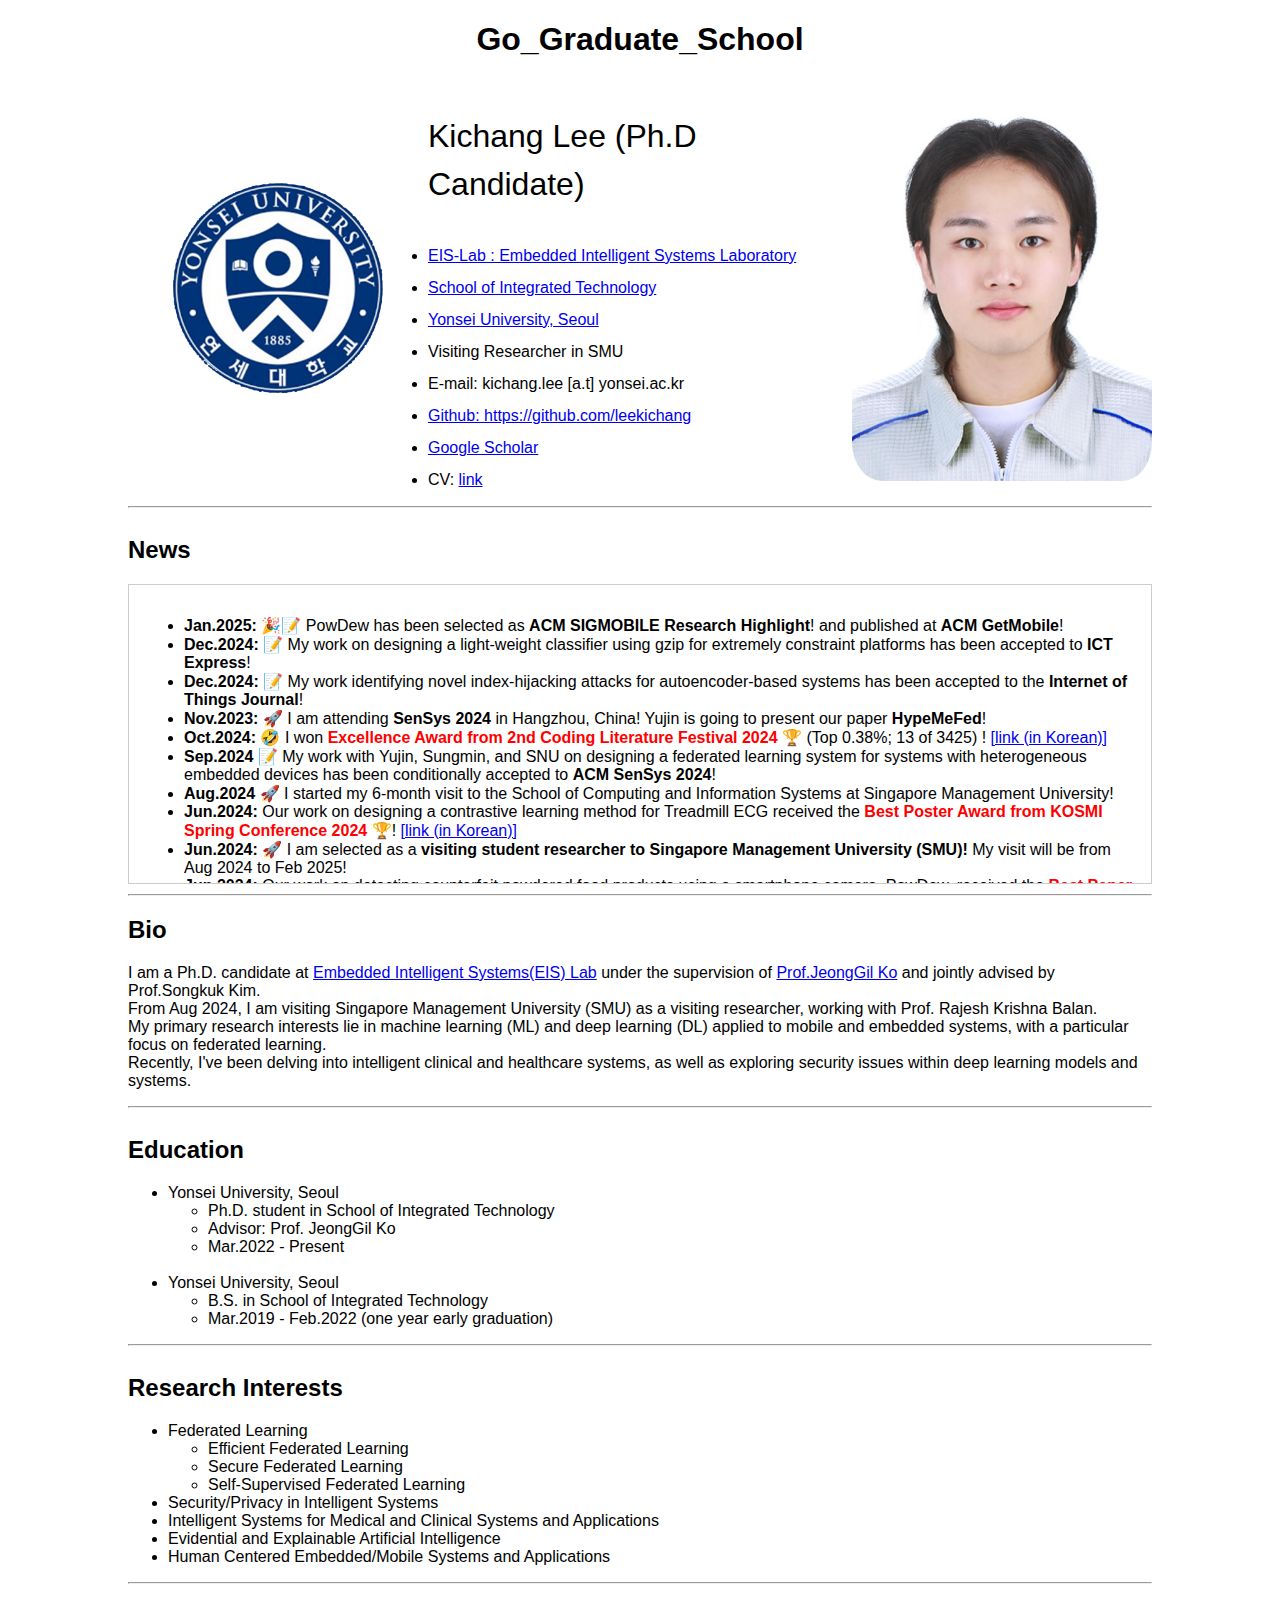
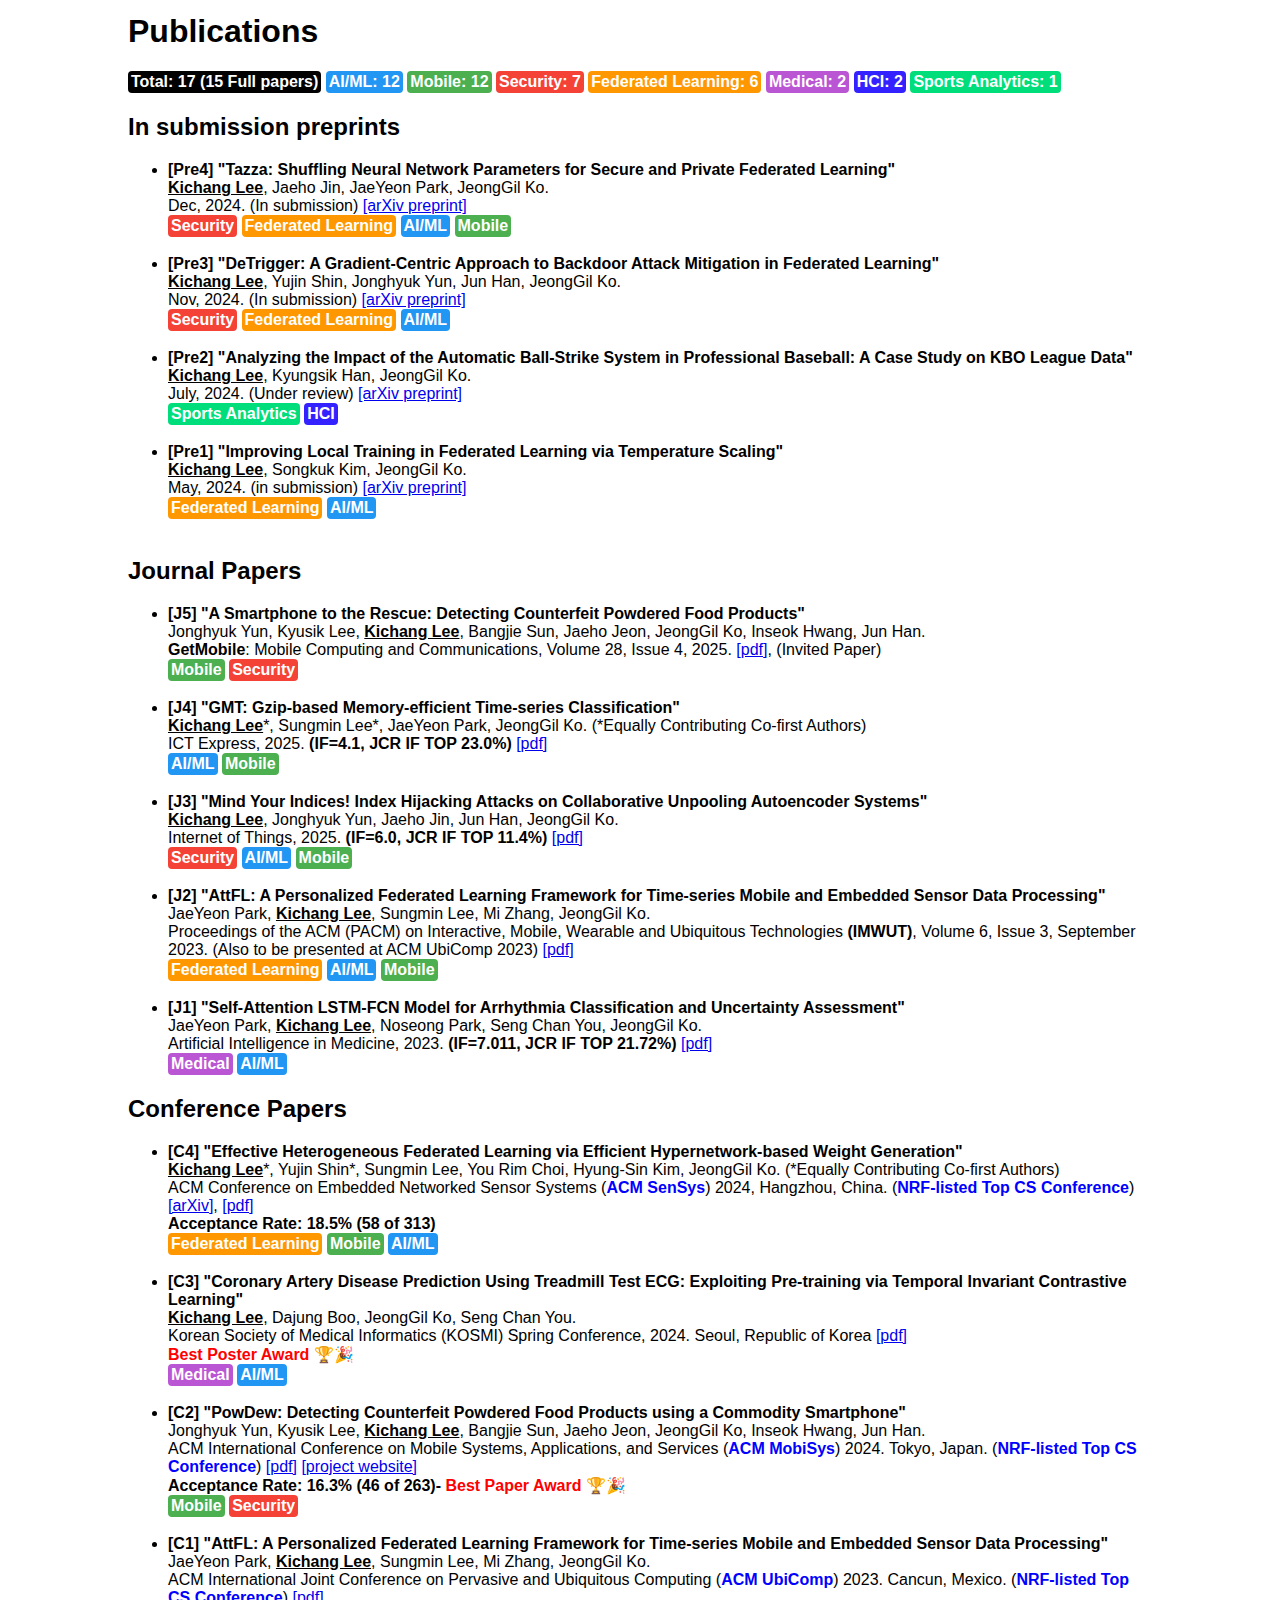
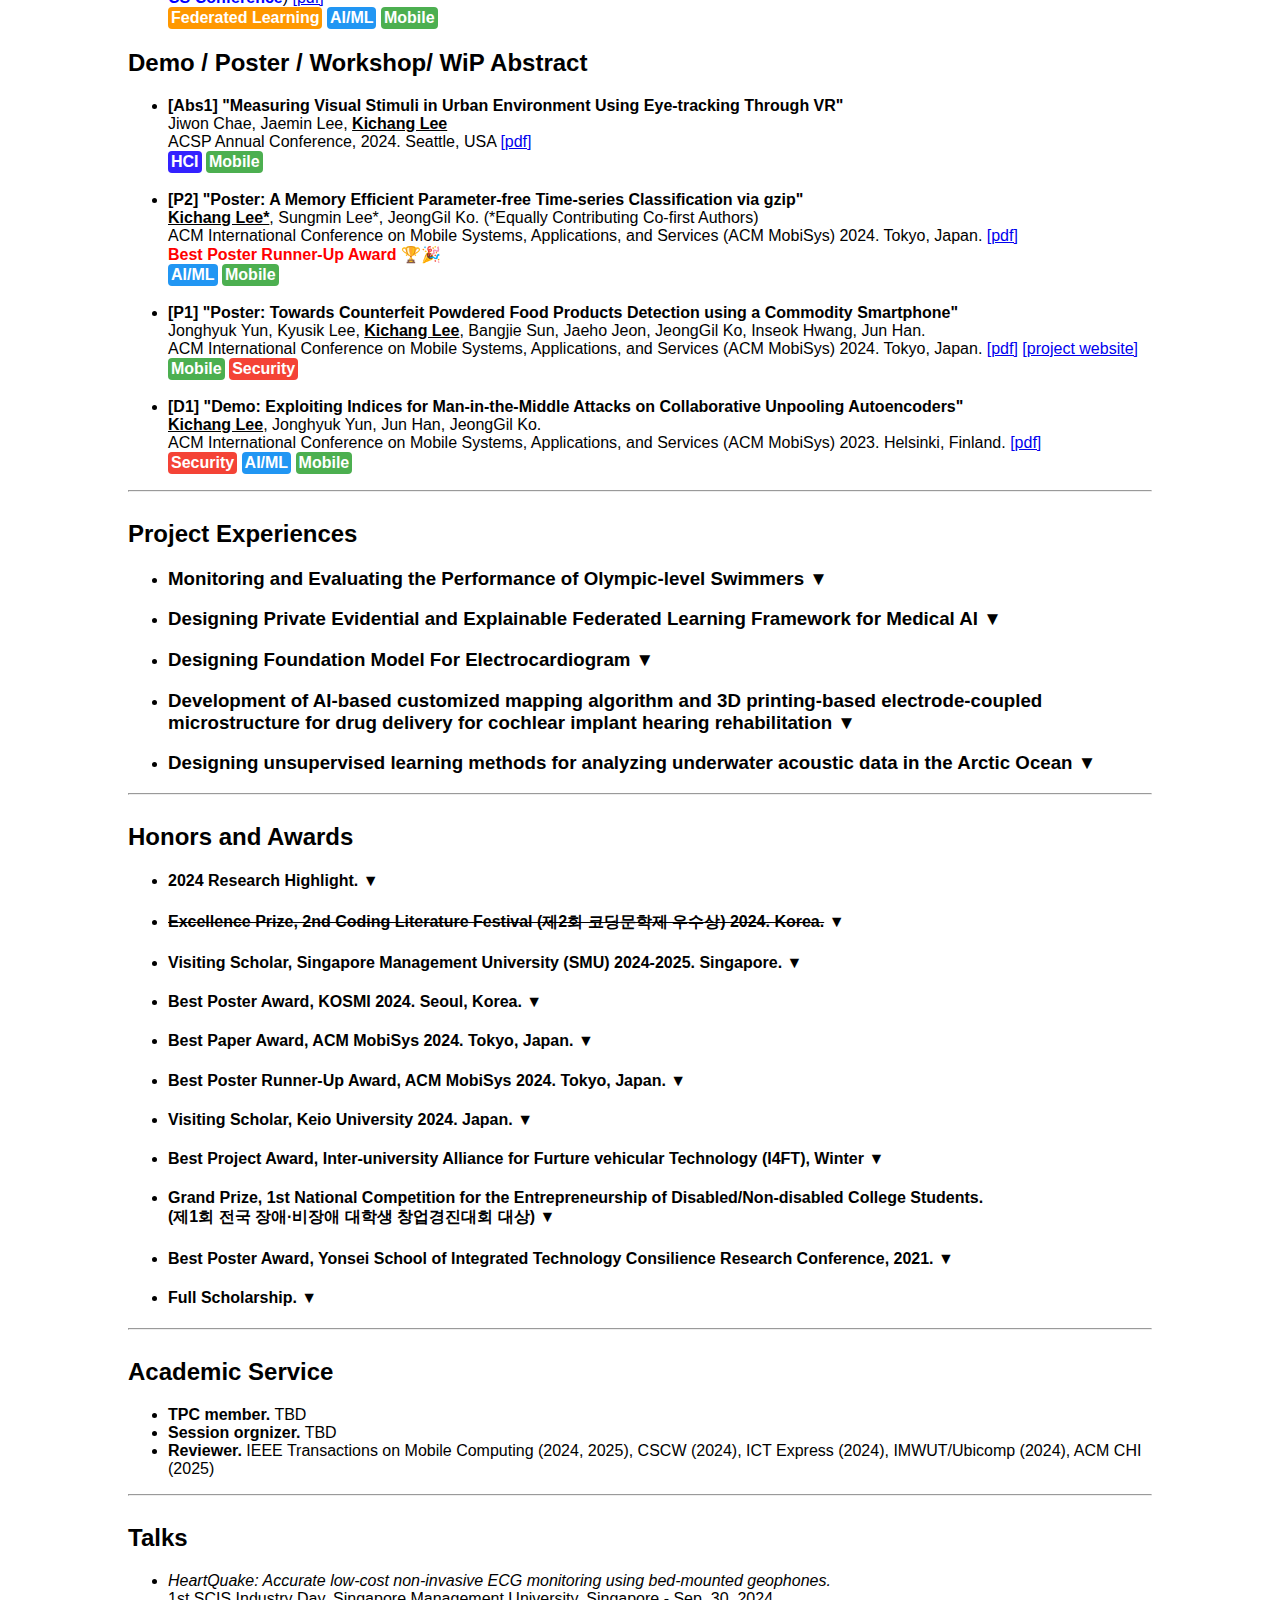
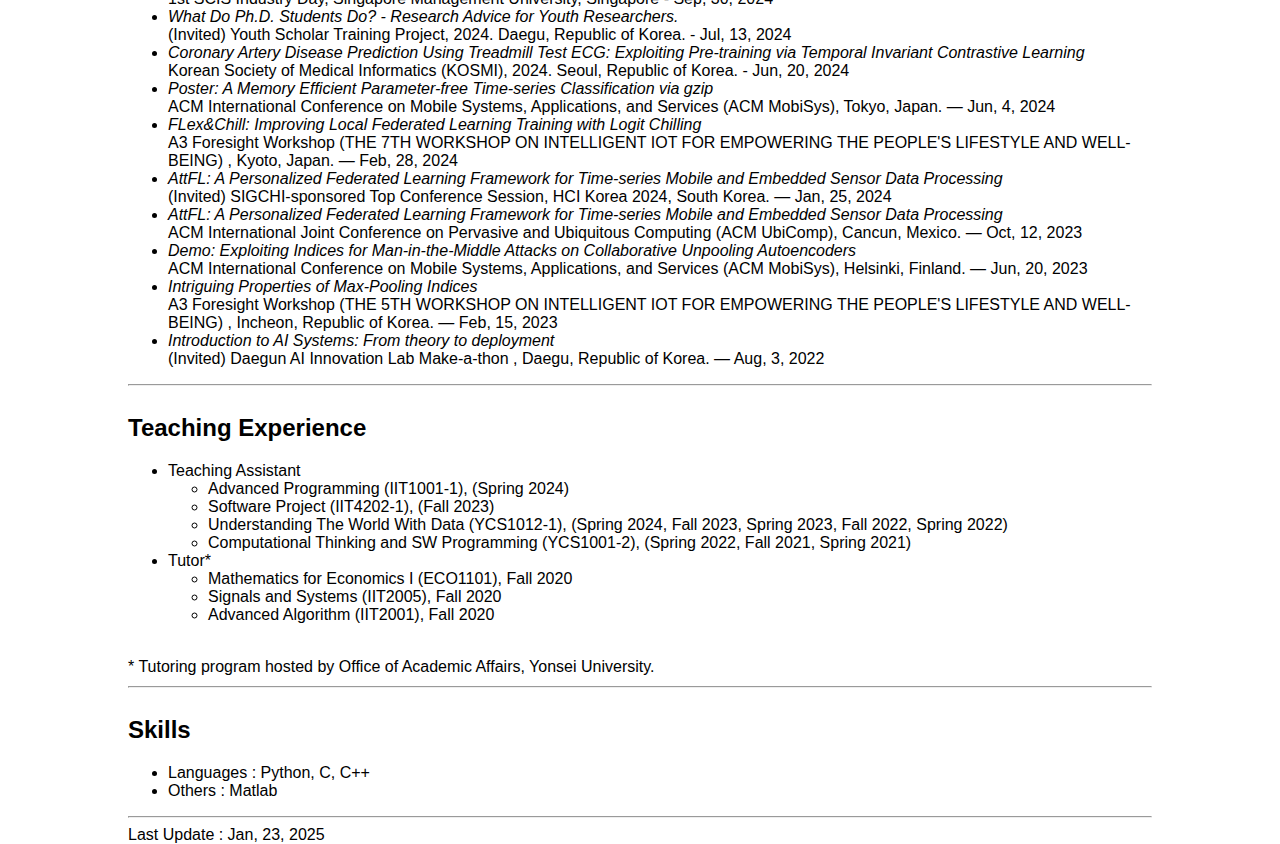
==== commit 14e4eb8b: "update" ====
--- a/index.html
+++ b/index.html
@@ -52,6 +52,7 @@
     </div>
     <div class="scrollable-section">
         <ul>
+            <li><b>Jan.2025:</b> 🎉📝 PowDew has been selected as <b>ACM SIGMOBILE Research Highlight</b>! and published at <b>ACM GetMobile</b>!</li>
             <li><b>Dec.2024:</b> 📝 My work on designing a light-weight classifier using gzip for extremely constraint platforms has been accepted to <b>ICT Express</b>!</li>
             <li><b>Dec.2024:</b> 📝 My work identifying novel index-hijacking attacks for autoencoder-based systems has been accepted to the <b>Internet of Things Journal</b>!</li>
             <li><b>Nov.2023:</b> 🚀 I am attending <b>SenSys 2024</b> in Hangzhou, China! Yujin is going to present our paper <b>HypeMeFed</b>!</li>
@@ -125,7 +126,7 @@
     </div>
     <div class="section">
         <h1>Publications</h1>
-        <span class="label label-total">Total: 16 (12 Full papers)</span> <span class="label label-ai">AI/ML: 12</span> <span class="label label-mobile">Mobile: 11</span> <span class="label label-fed">Federated Learning: 6</span> <span class="label label-sec">Security: 6</span> <span class="label label-med">Medical: 2</span> <span class="label label-hci">HCI: 2</span> <span class="label label-sa">Sports Analytics: 1</span>
+        <span class="label label-total">Total: 17 (15 Full papers)</span> <span class="label label-ai">AI/ML: 12</span> <span class="label label-mobile">Mobile: 12</span> <span class="label label-sec">Security: 7</span> <span class="label label-fed">Federated Learning: 6</span> <span class="label label-med">Medical: 2</span> <span class="label label-hci">HCI: 2</span> <span class="label label-sa">Sports Analytics: 1</span>
         <h2>In submission preprints</h2>
             <ul>
                 <li>
@@ -185,6 +186,19 @@
             </ul>
         <h2>Journal Papers</h2>
             <ul>
+                <li>
+                    <b>[J5] "A Smartphone to the Rescue: Detecting Counterfeit Powdered Food Products"</b>
+                    <br>
+                    Jonghyuk Yun, Kyusik Lee, <u><b>Kichang Lee</b></u>, Bangjie Sun, Jaeho Jeon, JeongGil Ko, Inseok Hwang, Jun Han. 
+                    <br>
+                    <b>GetMobile</b>: Mobile Computing and Communications, Volume 28, Issue 4, 2025. <A href="https://dl.acm.org/doi/10.1145/3714983.3714995" target="self">[pdf]</A>, (Invited Paper)
+                    <br>
+                    <span class="label label-mobile">Mobile</span>
+                    <span class="label label-sec">Security</span>
+                </li>
+
+                <br>
+
                 <li>
                     <b>[J4] "GMT: Gzip-based Memory-efficient Time-series Classification"</b>
                     <br>
@@ -323,6 +337,7 @@
                     <span class="label label-ai">AI/ML</span>
                     <span class="label label-mobile">Mobile</span>
                 </li>
+                <br>
                 <li>
                     <b>[P1] "Poster: Towards Counterfeit Powdered Food Products Detection using a Commodity Smartphone"</b>
                     <br>
@@ -333,6 +348,7 @@
                     <span class="label label-mobile">Mobile</span>
                     <span class="label label-sec">Security</span>
                 </li>                
+                <br>
                 <li>
                     <b>[D1] "Demo: Exploiting Indices for Man-in-the-Middle Attacks on Collaborative Unpooling Autoencoders"</b>
                     <br>
@@ -462,6 +478,16 @@
         <p>
         <ul>
             <li>
+                <input id="check-btn14" class="check-btn" type="checkbox" />
+                <label for="check-btn14"><h4 style="cursor:pointer">2024 Research Highlight. ▼</h4></label>
+                <ul class="menubars">
+                    <li><b>Research Highlight</b></li>
+                    <li>ACM SIGMOBILE.</li>
+                    <li>Jan 2025</li>
+                    <li><A href="https://dl.acm.org/doi/10.1145/3714983.3714995" target="self">[link1]</A>, <A href="https://www.sigmobile.org/grav/publications/research-highlights" target="self">[link2]</A></li>
+                </ul>
+            </li>
+            <li>
                 <input id="check-btn13" class="check-btn" type="checkbox" />
                 <label for="check-btn13"><h4 style="cursor:pointer"><del>Excellence Prize, 2nd Coding Literature Festival (제2회 코딩문학제 우수상) 2024. Korea.</del> ▼</h4></label>
                 <ul class="menubars">
@@ -652,7 +678,7 @@
         </ul>
         <hr>
     </div>
-    <div class="section">Last Update : Jan, 21, 2025</div>
+    <div class="section">Last Update : Jan, 23, 2025</div>
     <script src="app.js"></script>
 </body>
 
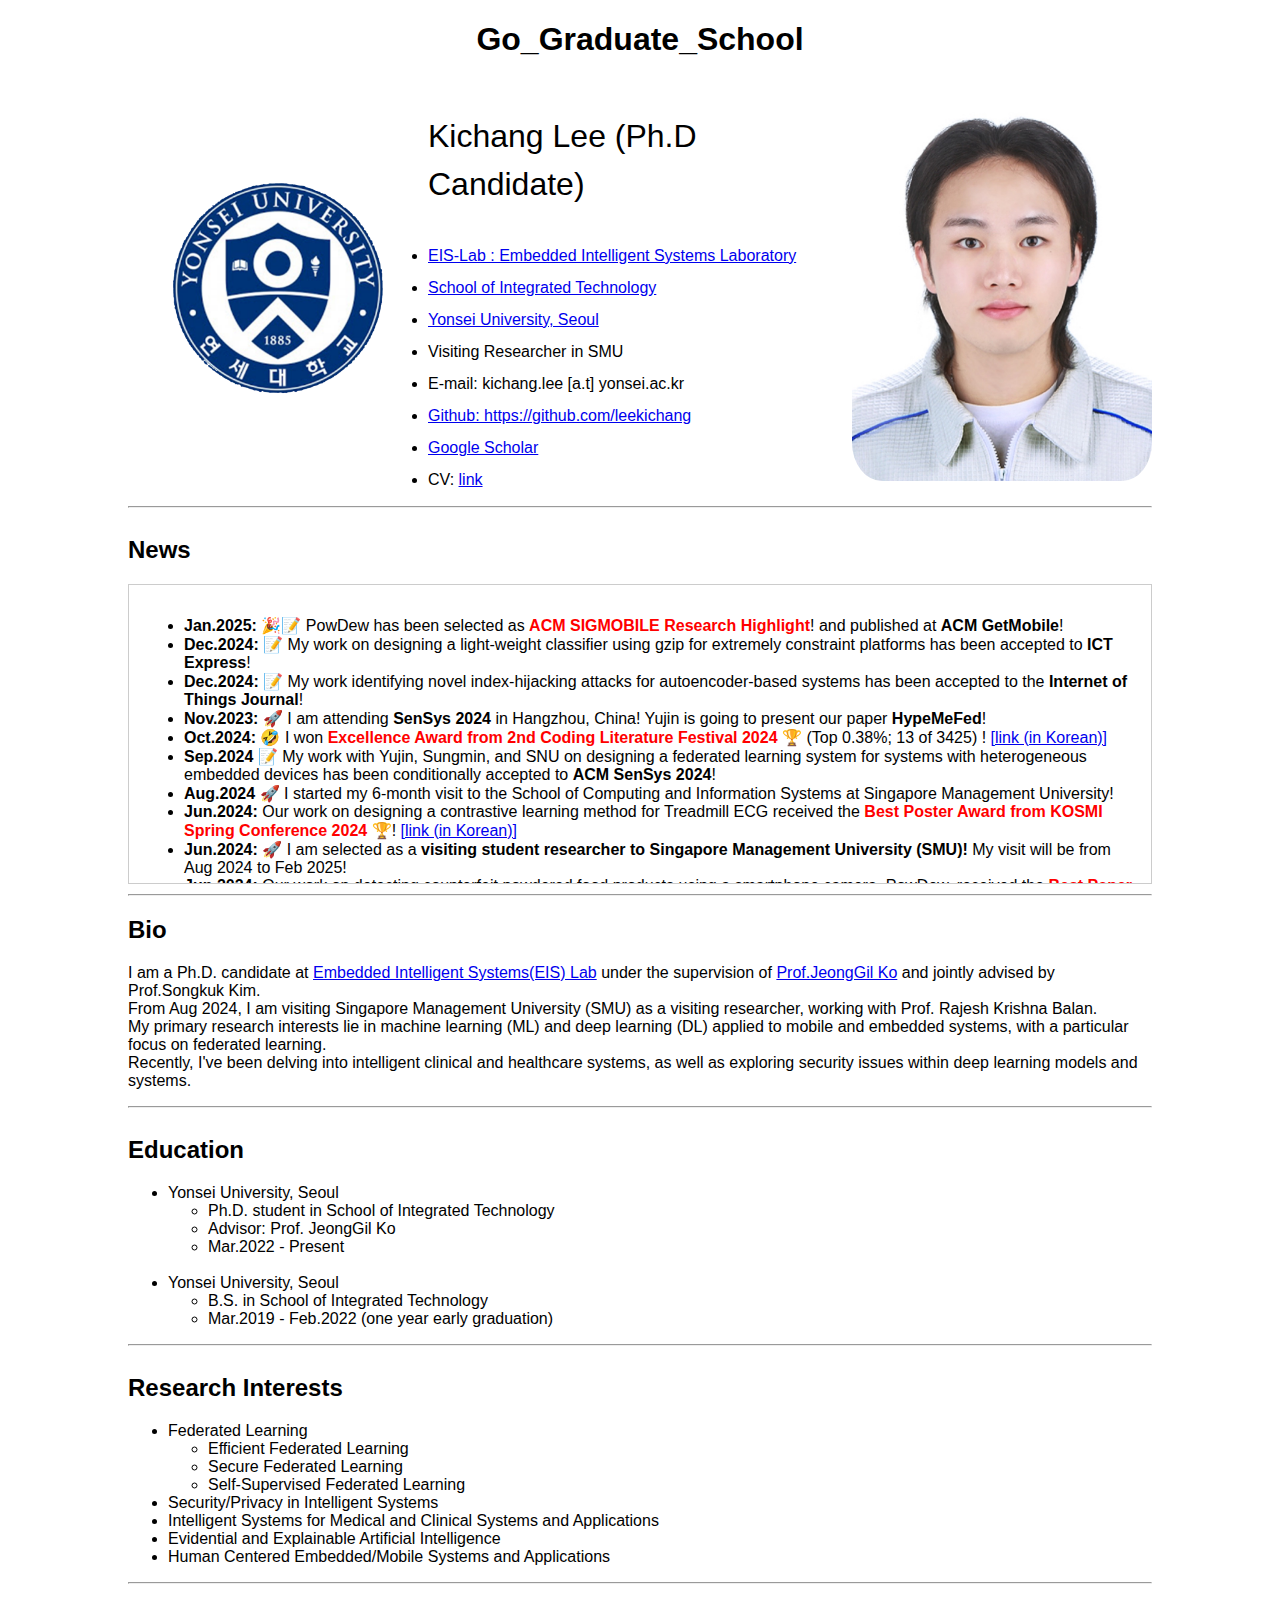
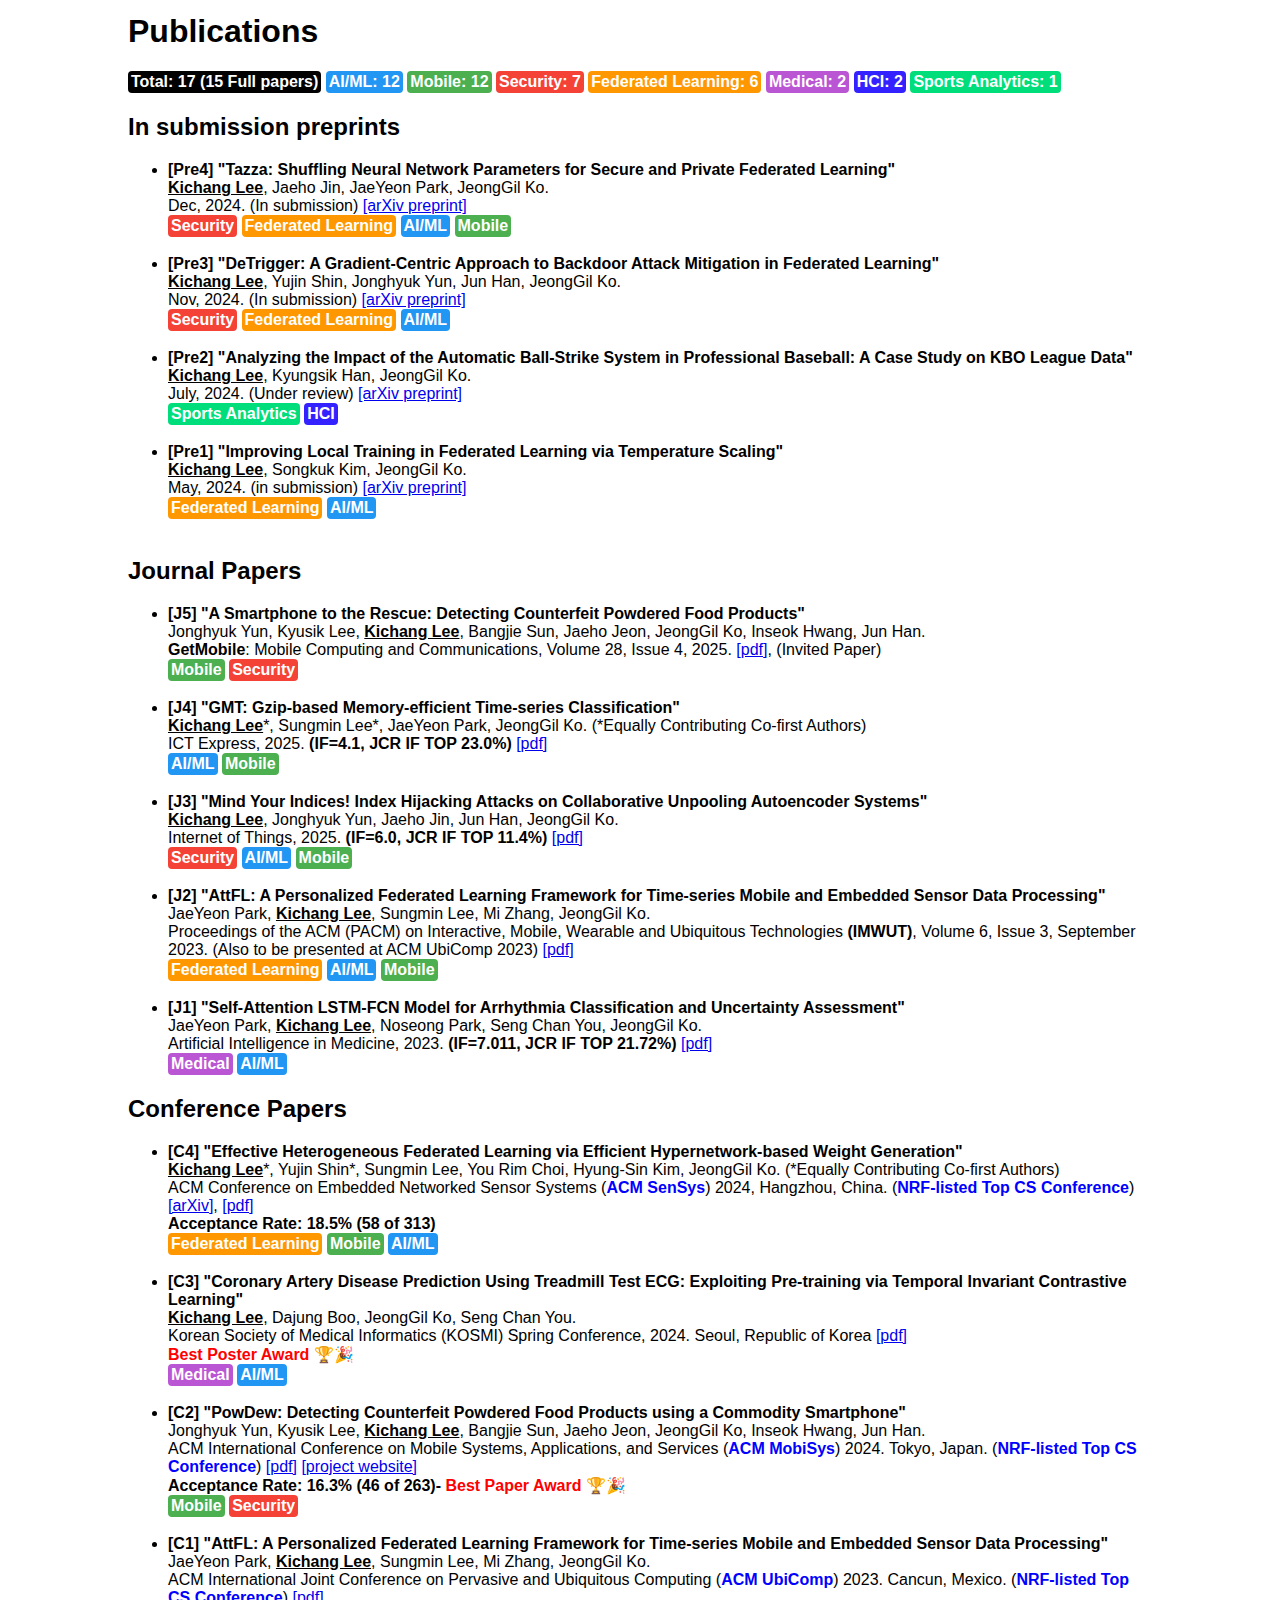
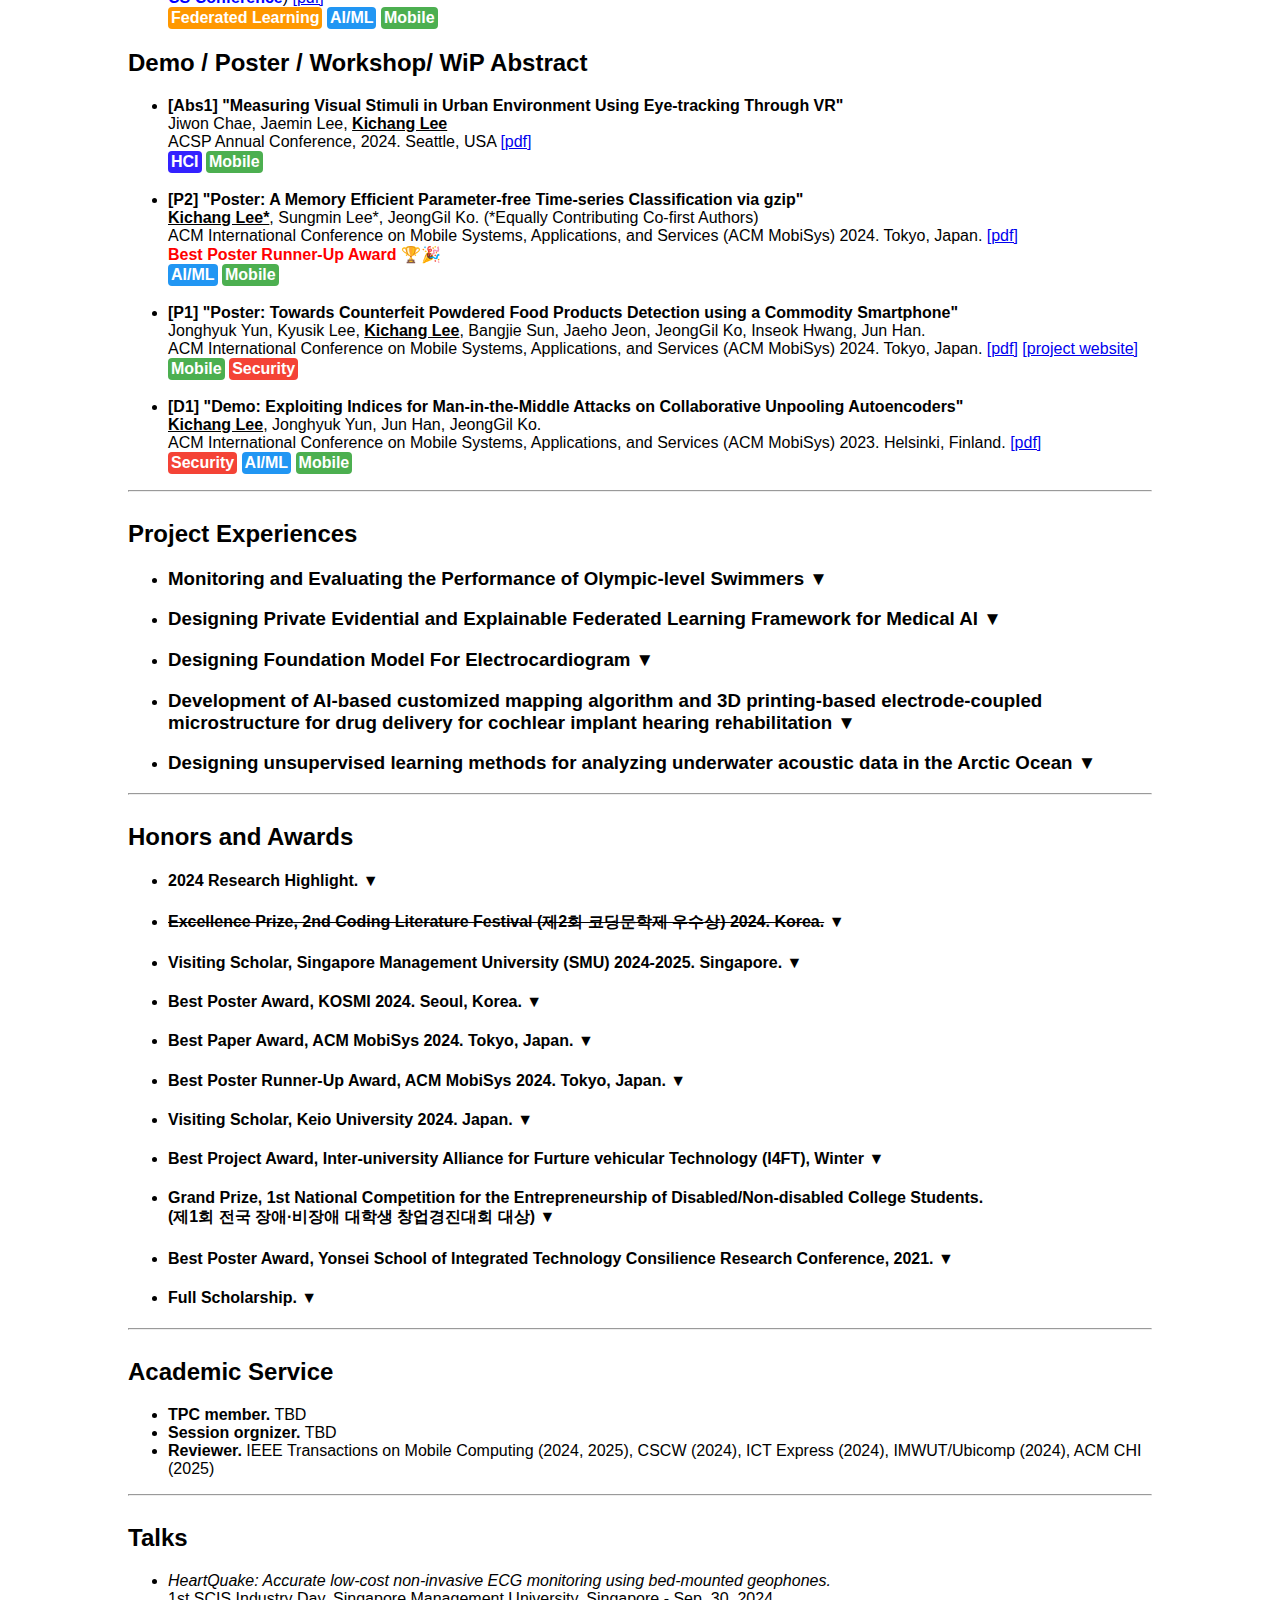
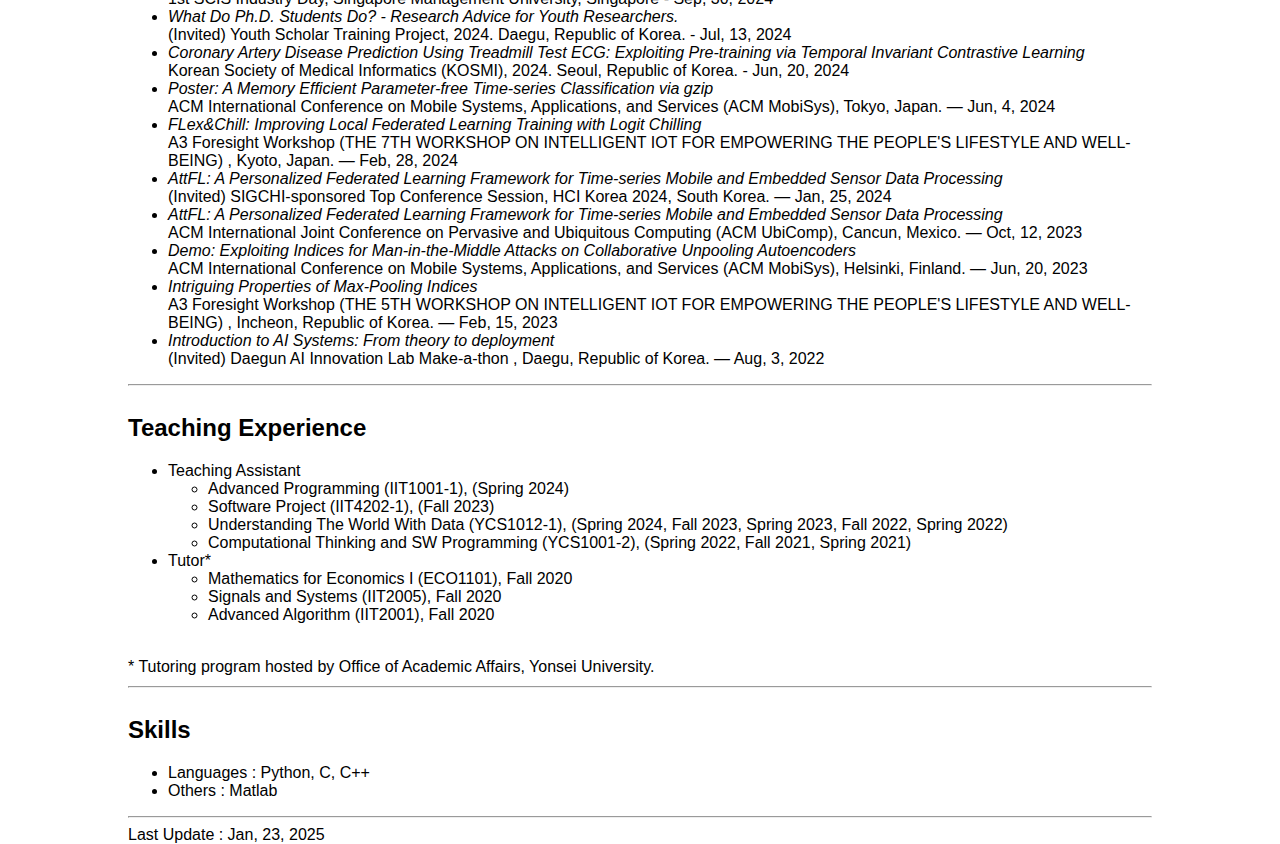
==== commit c3c68e1d: "color" ====
--- a/index.html
+++ b/index.html
@@ -52,7 +52,7 @@
     </div>
     <div class="scrollable-section">
         <ul>
-            <li><b>Jan.2025:</b> 🎉📝 PowDew has been selected as <b>ACM SIGMOBILE Research Highlight</b>! and published at <b>ACM GetMobile</b>!</li>
+            <li><b>Jan.2025:</b> 🎉📝 PowDew has been selected as <b style="color:red">ACM SIGMOBILE Research Highlight</b>! and published at <b>ACM GetMobile</b>!</li>
             <li><b>Dec.2024:</b> 📝 My work on designing a light-weight classifier using gzip for extremely constraint platforms has been accepted to <b>ICT Express</b>!</li>
             <li><b>Dec.2024:</b> 📝 My work identifying novel index-hijacking attacks for autoencoder-based systems has been accepted to the <b>Internet of Things Journal</b>!</li>
             <li><b>Nov.2023:</b> 🚀 I am attending <b>SenSys 2024</b> in Hangzhou, China! Yujin is going to present our paper <b>HypeMeFed</b>!</li>
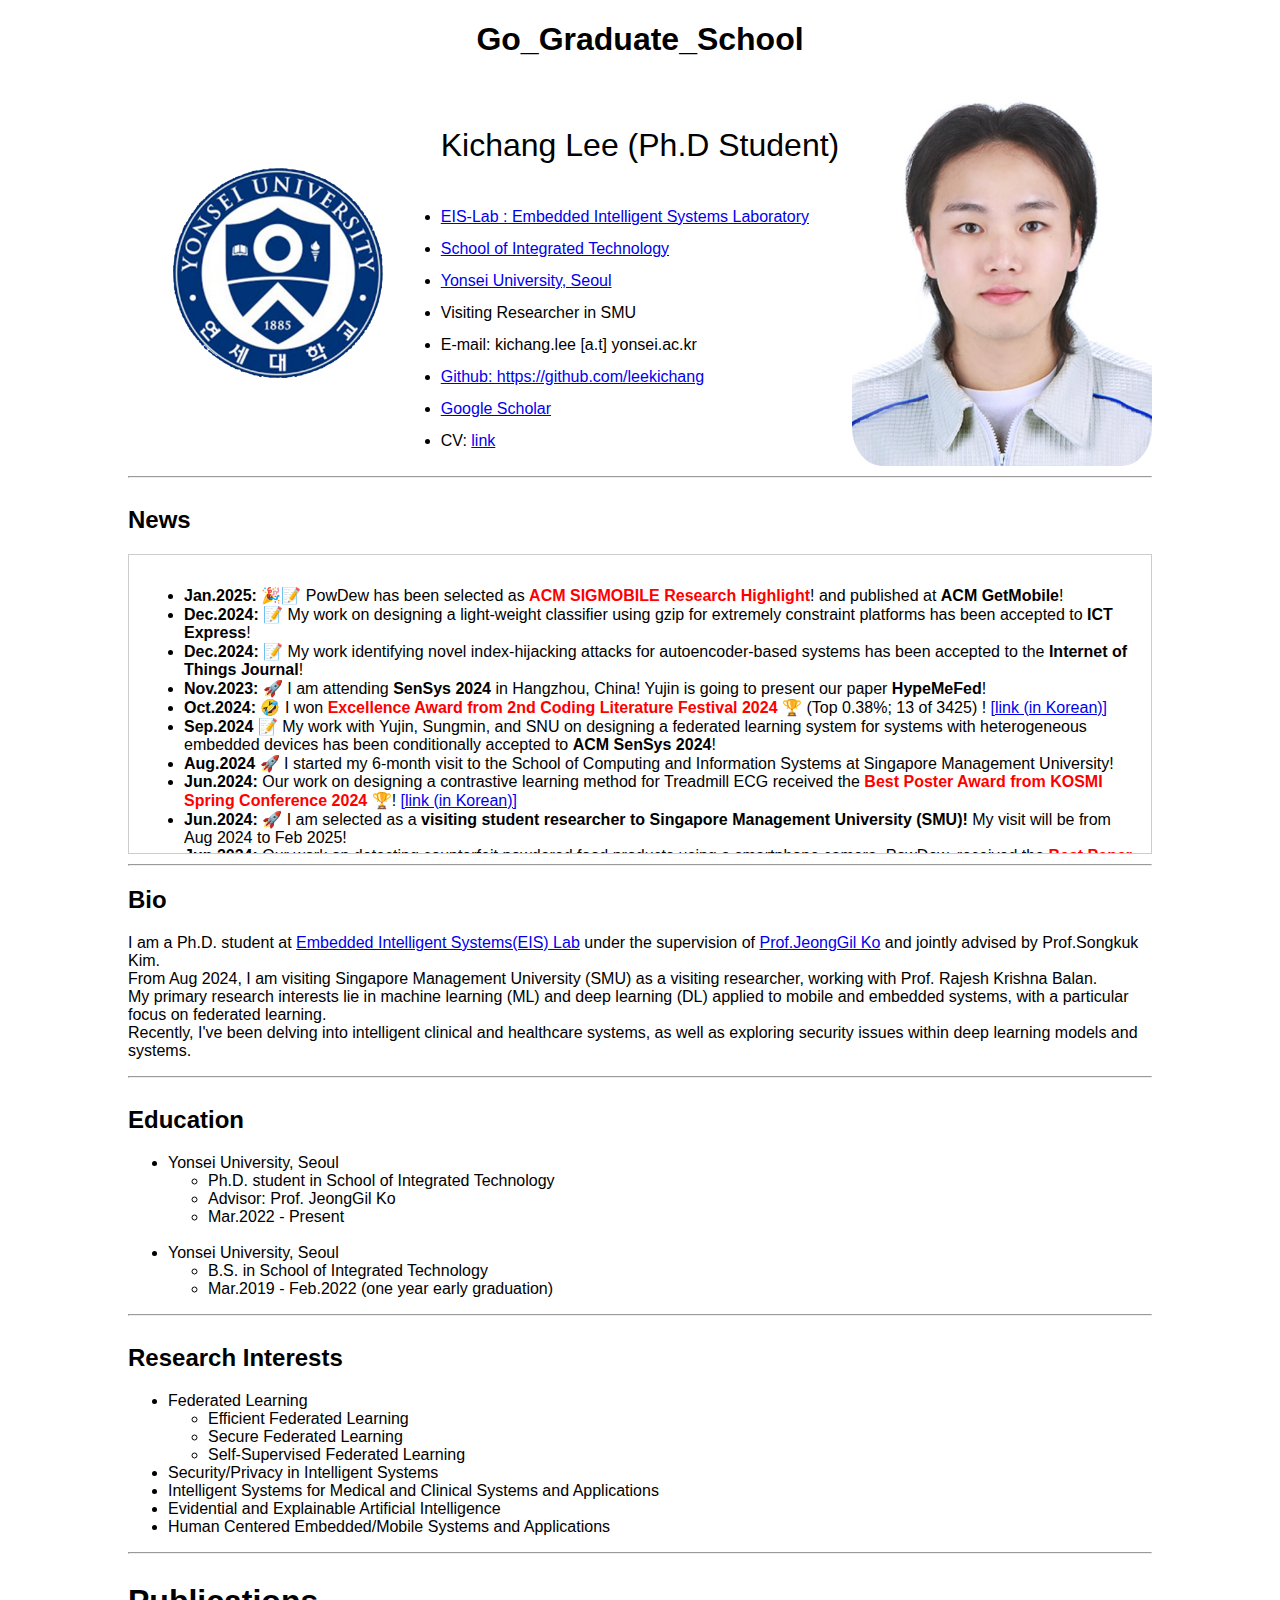
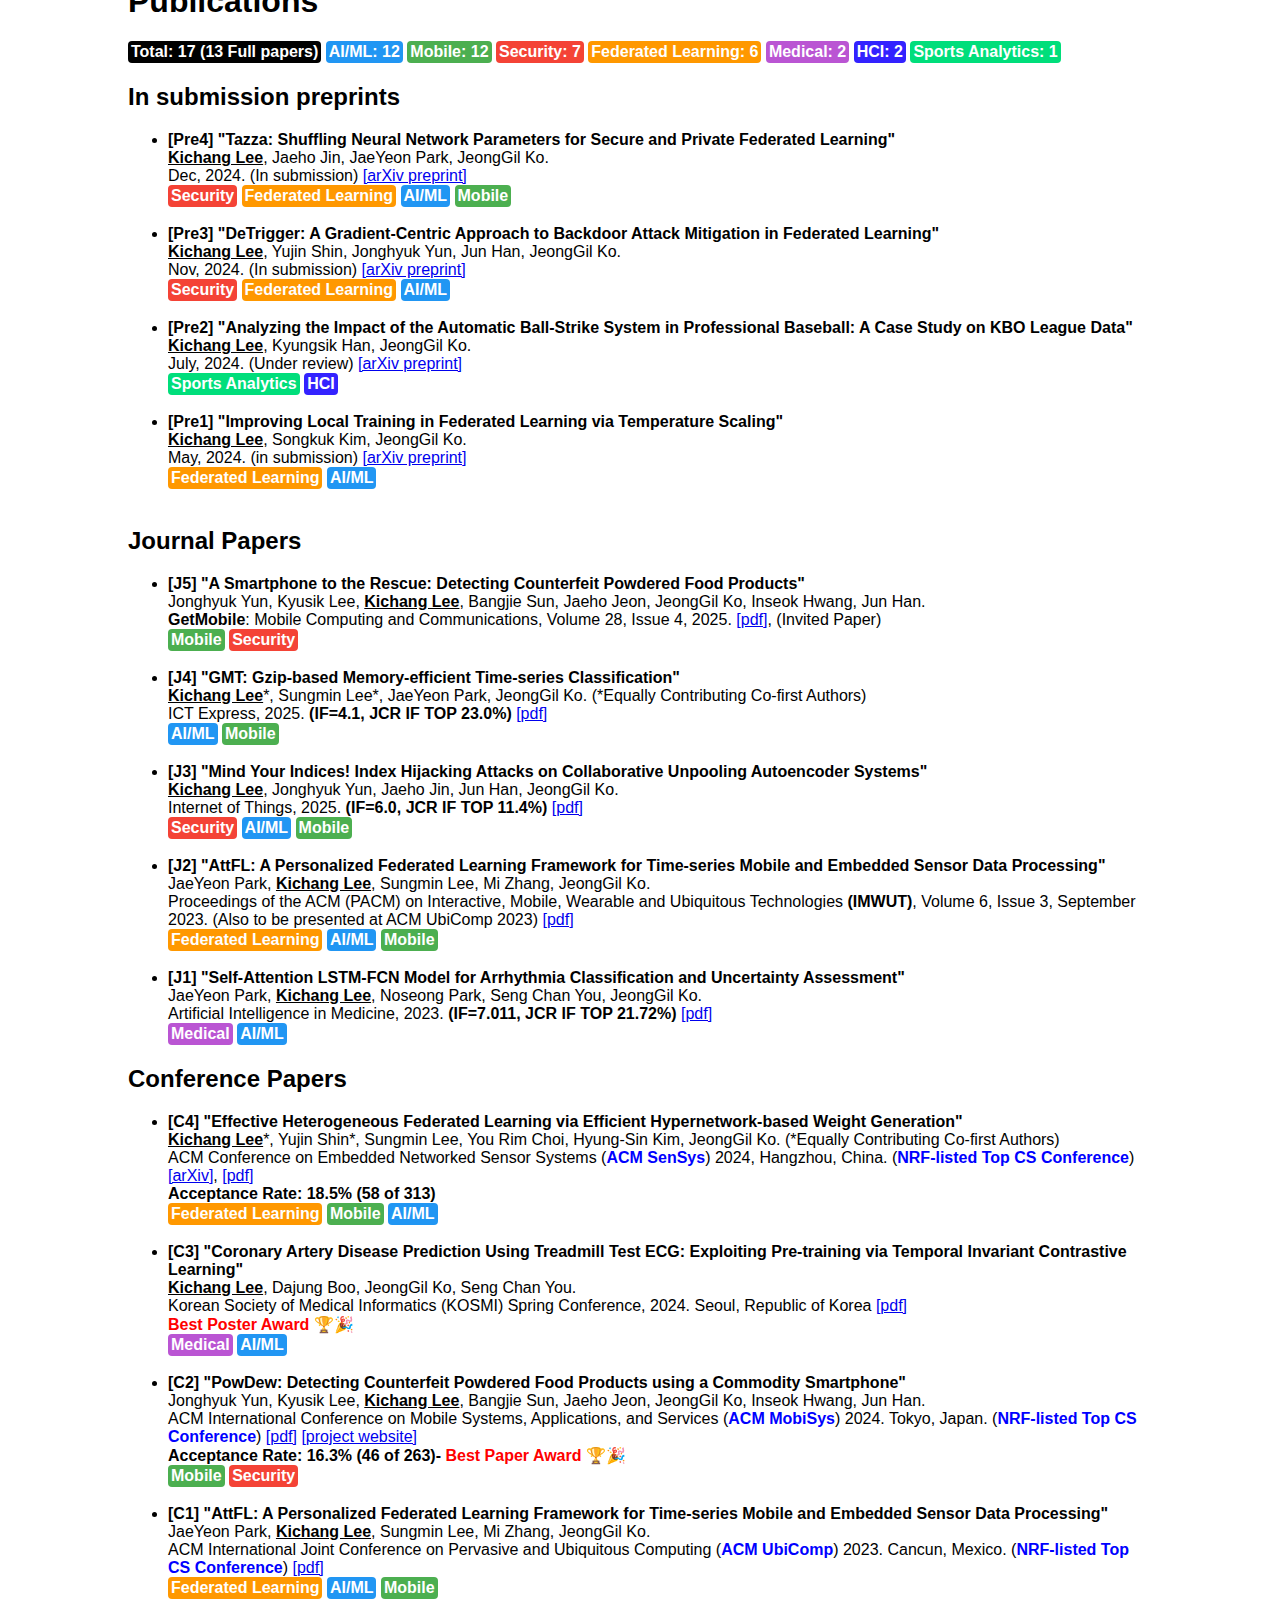
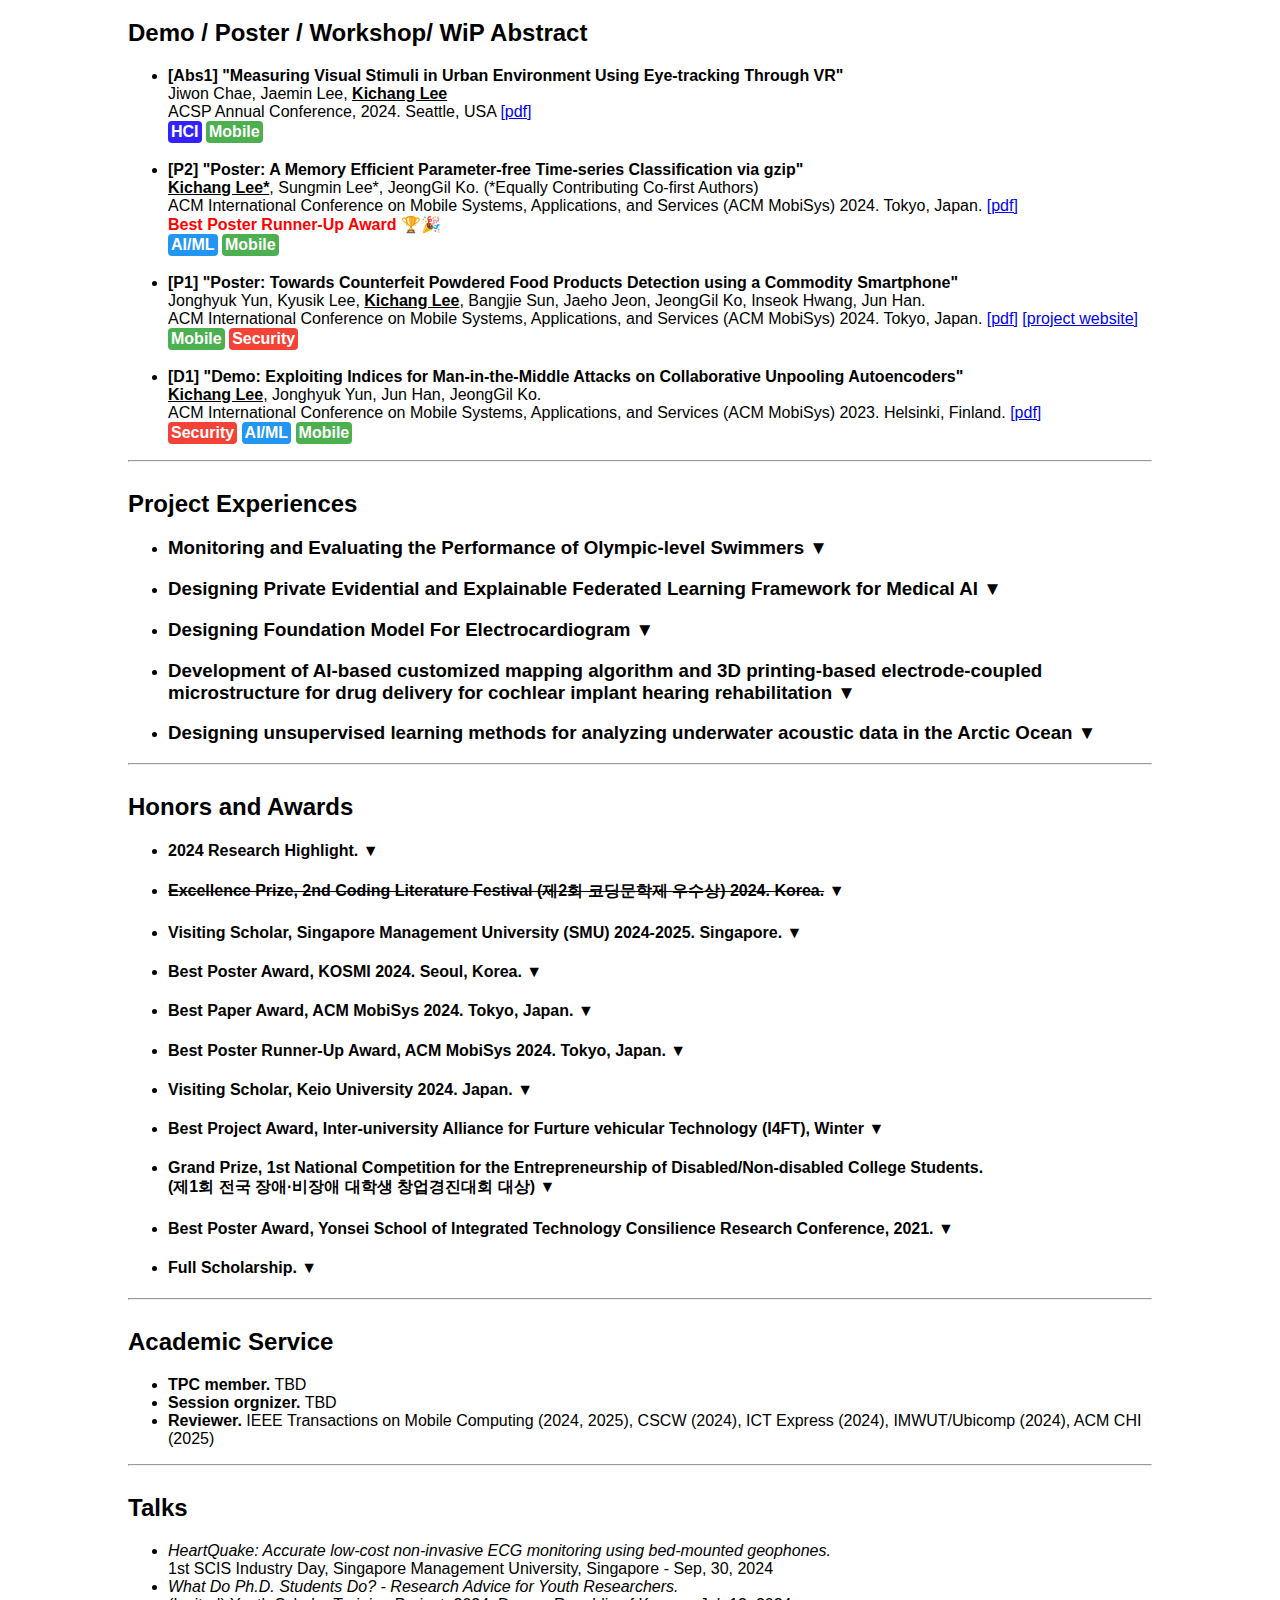
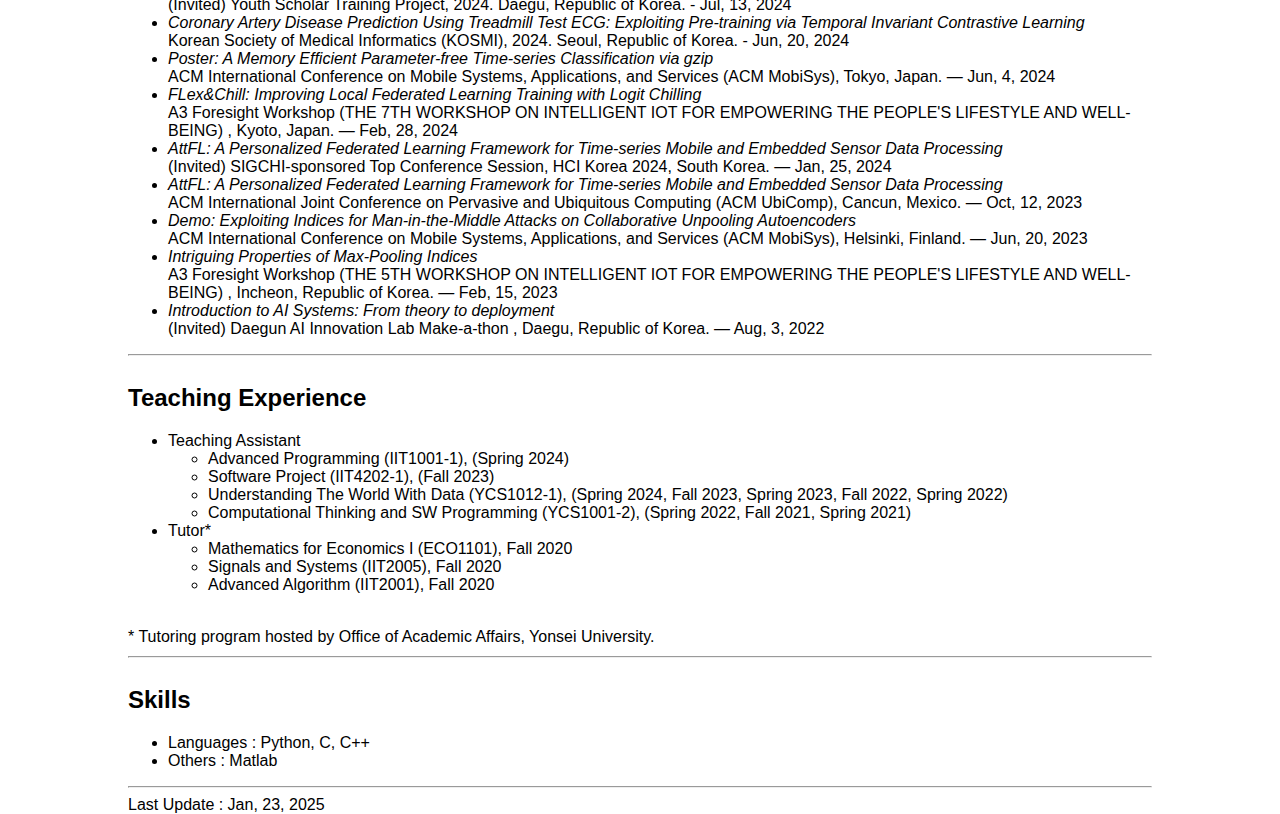
==== commit 2aac286a: "asd" ====
--- a/index.html
+++ b/index.html
@@ -32,7 +32,7 @@
         <div class="myProfile">
             <img src="images/yslogo.png">
             <div class="profileInfo">
-                <p class="profileName">Kichang Lee (Ph.D Candidate)</p>
+                <p class="profileName">Kichang Lee (Ph.D Student)</p>
                 <!-- <p class="student">Ph.D Student</p> -->
                 <li> <A href="https://www.eis-lab.org/" target="self">EIS-Lab : Embedded Intelligent Systems Laboratory</A></li>
                 <li> <A href="https://sit.yonsei.ac.kr/sit/index.do" target="self">School of Integrated Technology</A></li>
@@ -82,7 +82,7 @@
         <hr>
         <h2>Bio</h2>
         <p>
-            I am a Ph.D. candidate at <A href="https://www.eis-lab.org/" target="self"> Embedded Intelligent Systems(EIS) Lab</A> under the supervision of <A href="https://sites.google.com/site/jeonggilko/" target="self">Prof.JeongGil Ko</A> and jointly advised by Prof.Songkuk Kim. <br>
+            I am a Ph.D. student at <A href="https://www.eis-lab.org/" target="self"> Embedded Intelligent Systems(EIS) Lab</A> under the supervision of <A href="https://sites.google.com/site/jeonggilko/" target="self">Prof.JeongGil Ko</A> and jointly advised by Prof.Songkuk Kim. <br>
             From Aug 2024, I am visiting Singapore Management University (SMU) as a visiting researcher, working with Prof. Rajesh Krishna Balan. <br>
             My primary research interests lie in machine learning (ML) and deep learning (DL) applied to mobile and embedded systems, with a particular focus on federated learning. <br>
             Recently, I've been delving into intelligent clinical and healthcare systems, as well as exploring security issues within deep learning models and systems. <br>
@@ -126,7 +126,7 @@
     </div>
     <div class="section">
         <h1>Publications</h1>
-        <span class="label label-total">Total: 17 (15 Full papers)</span> <span class="label label-ai">AI/ML: 12</span> <span class="label label-mobile">Mobile: 12</span> <span class="label label-sec">Security: 7</span> <span class="label label-fed">Federated Learning: 6</span> <span class="label label-med">Medical: 2</span> <span class="label label-hci">HCI: 2</span> <span class="label label-sa">Sports Analytics: 1</span>
+        <span class="label label-total">Total: 17 (13 Full papers)</span> <span class="label label-ai">AI/ML: 12</span> <span class="label label-mobile">Mobile: 12</span> <span class="label label-sec">Security: 7</span> <span class="label label-fed">Federated Learning: 6</span> <span class="label label-med">Medical: 2</span> <span class="label label-hci">HCI: 2</span> <span class="label label-sa">Sports Analytics: 1</span>
         <h2>In submission preprints</h2>
             <ul>
                 <li>
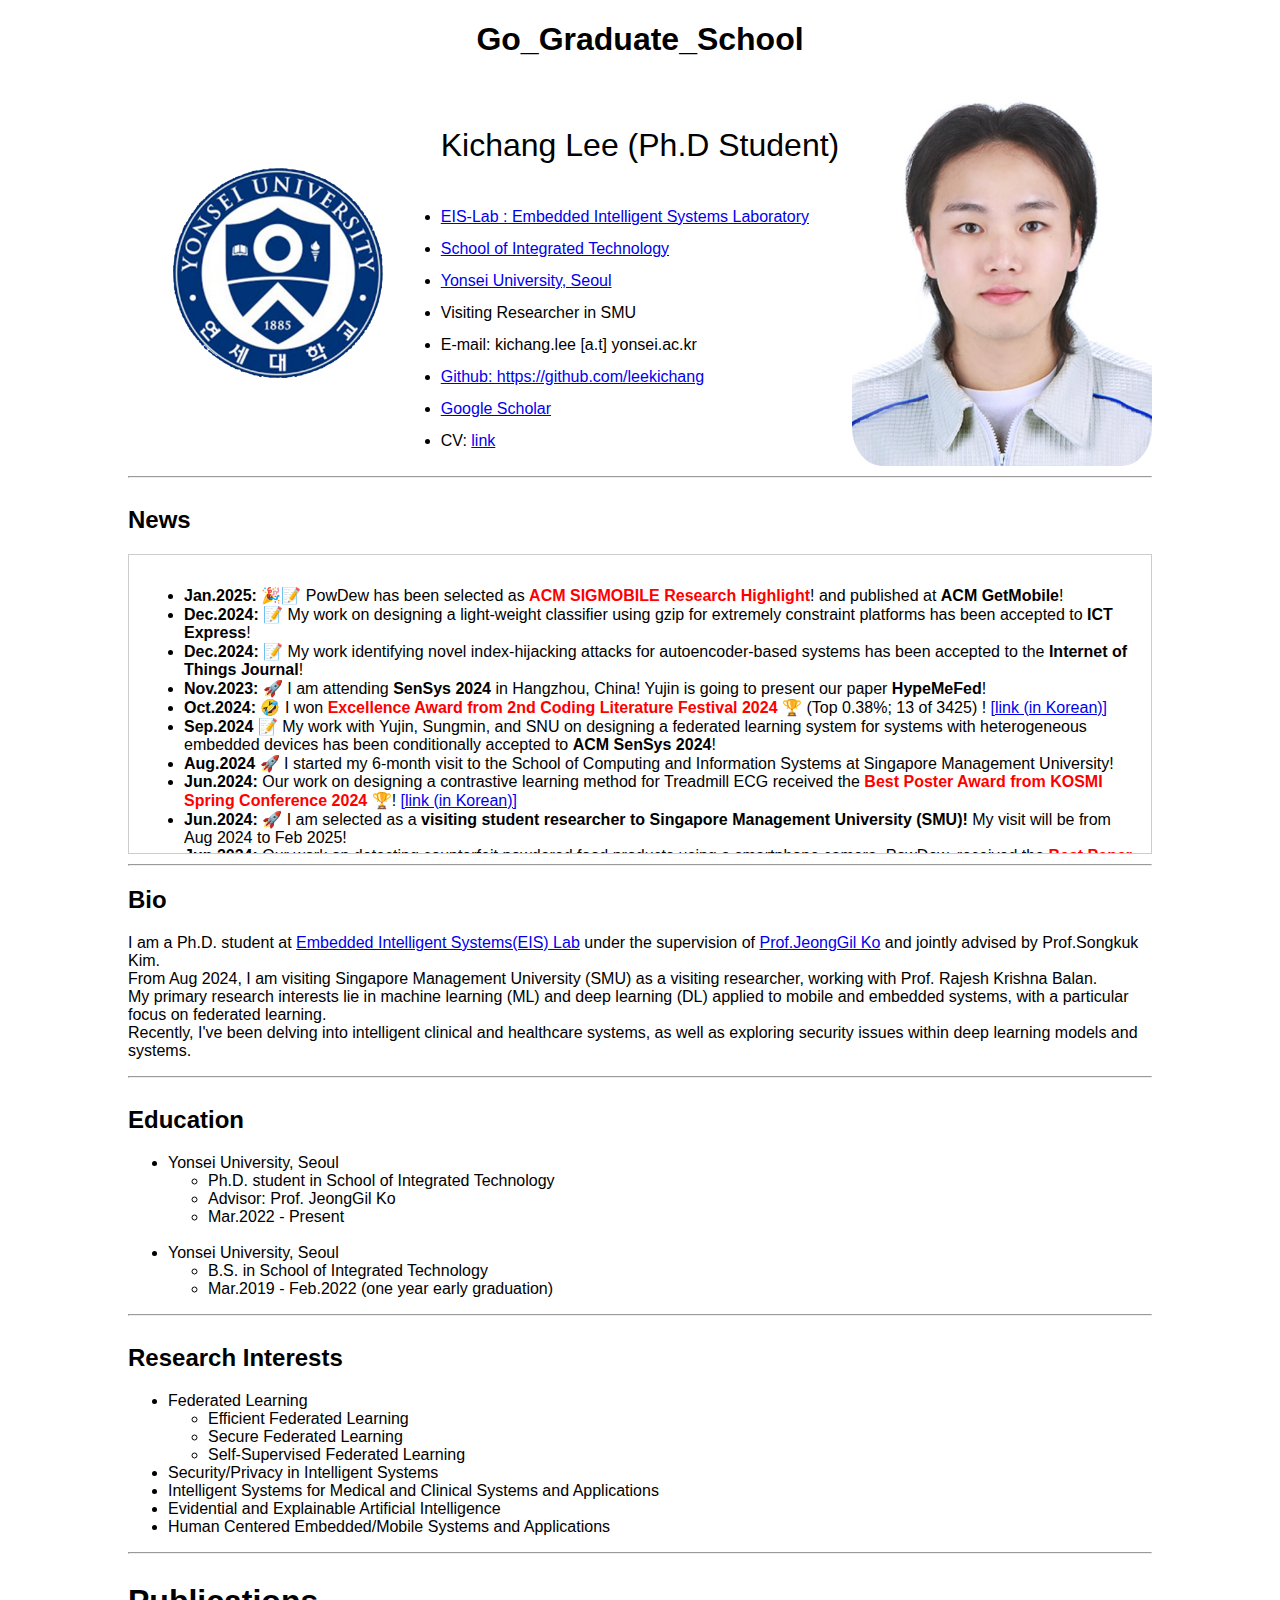
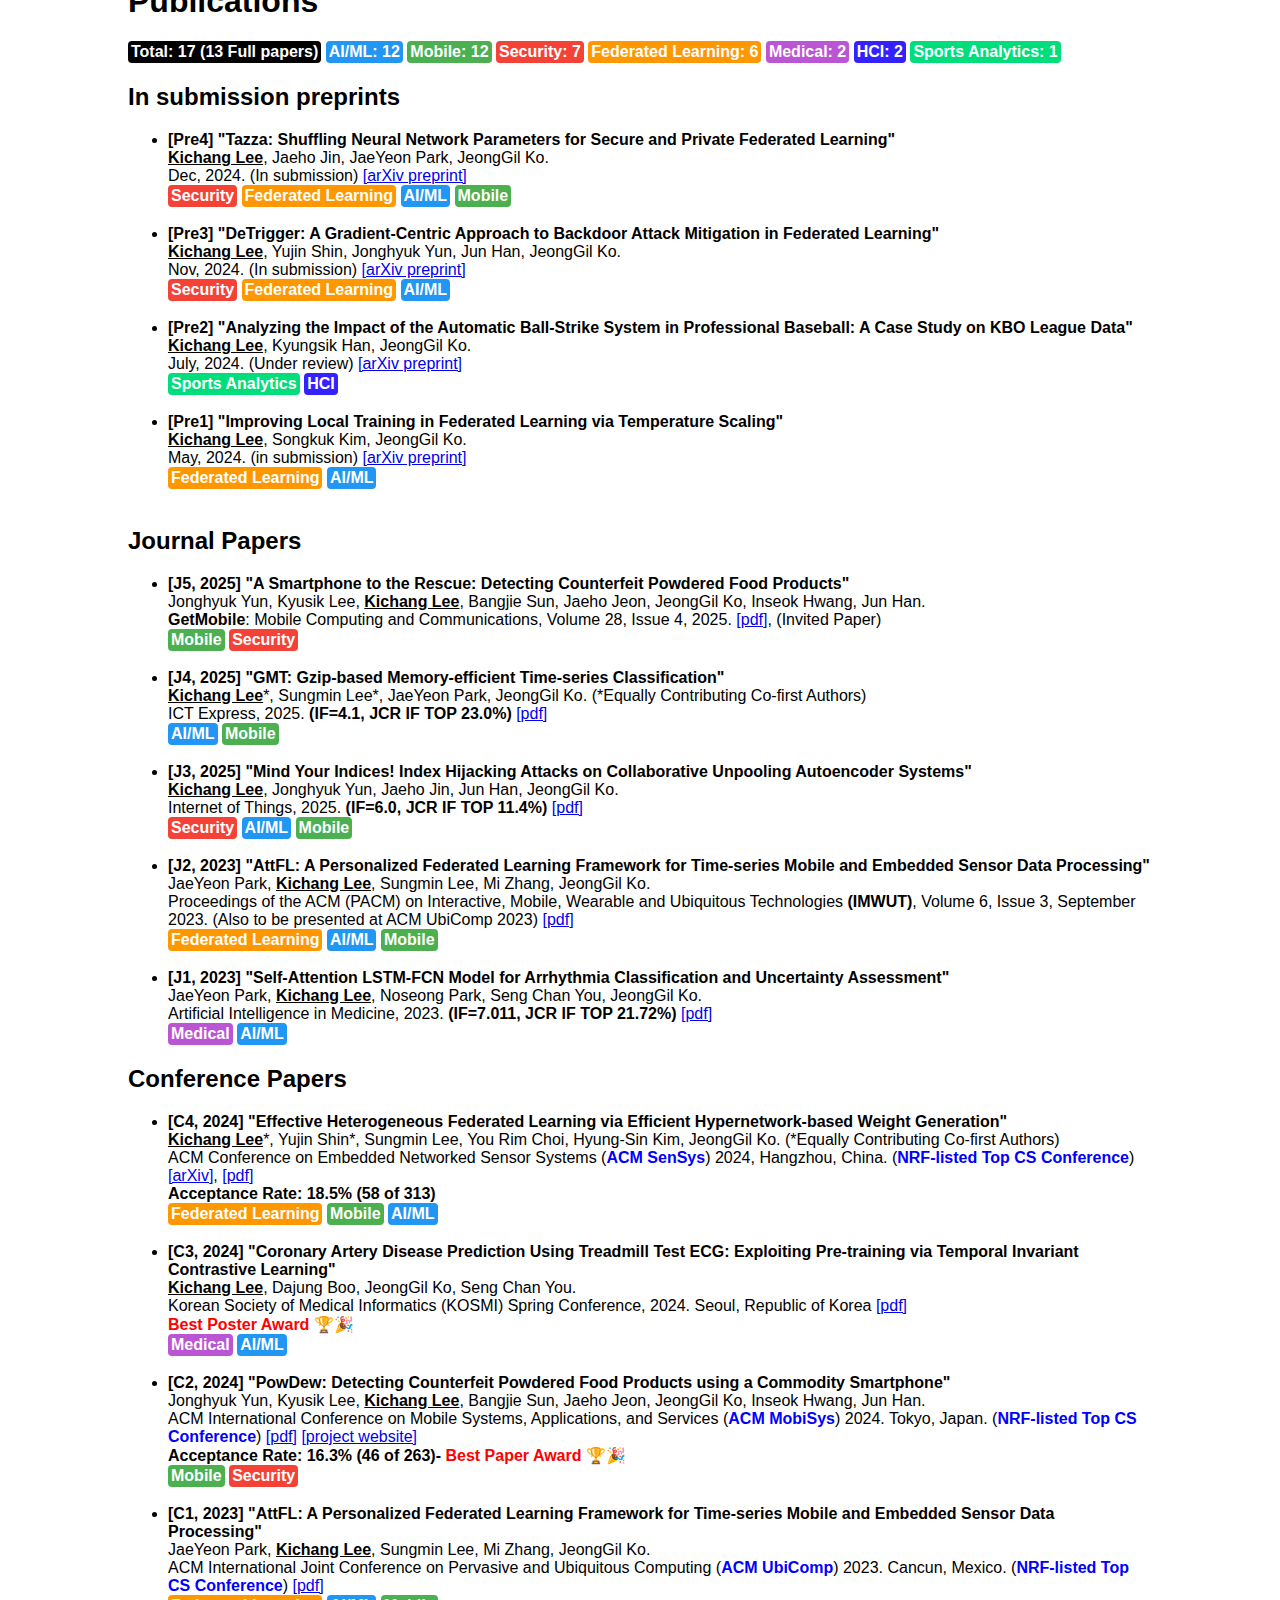
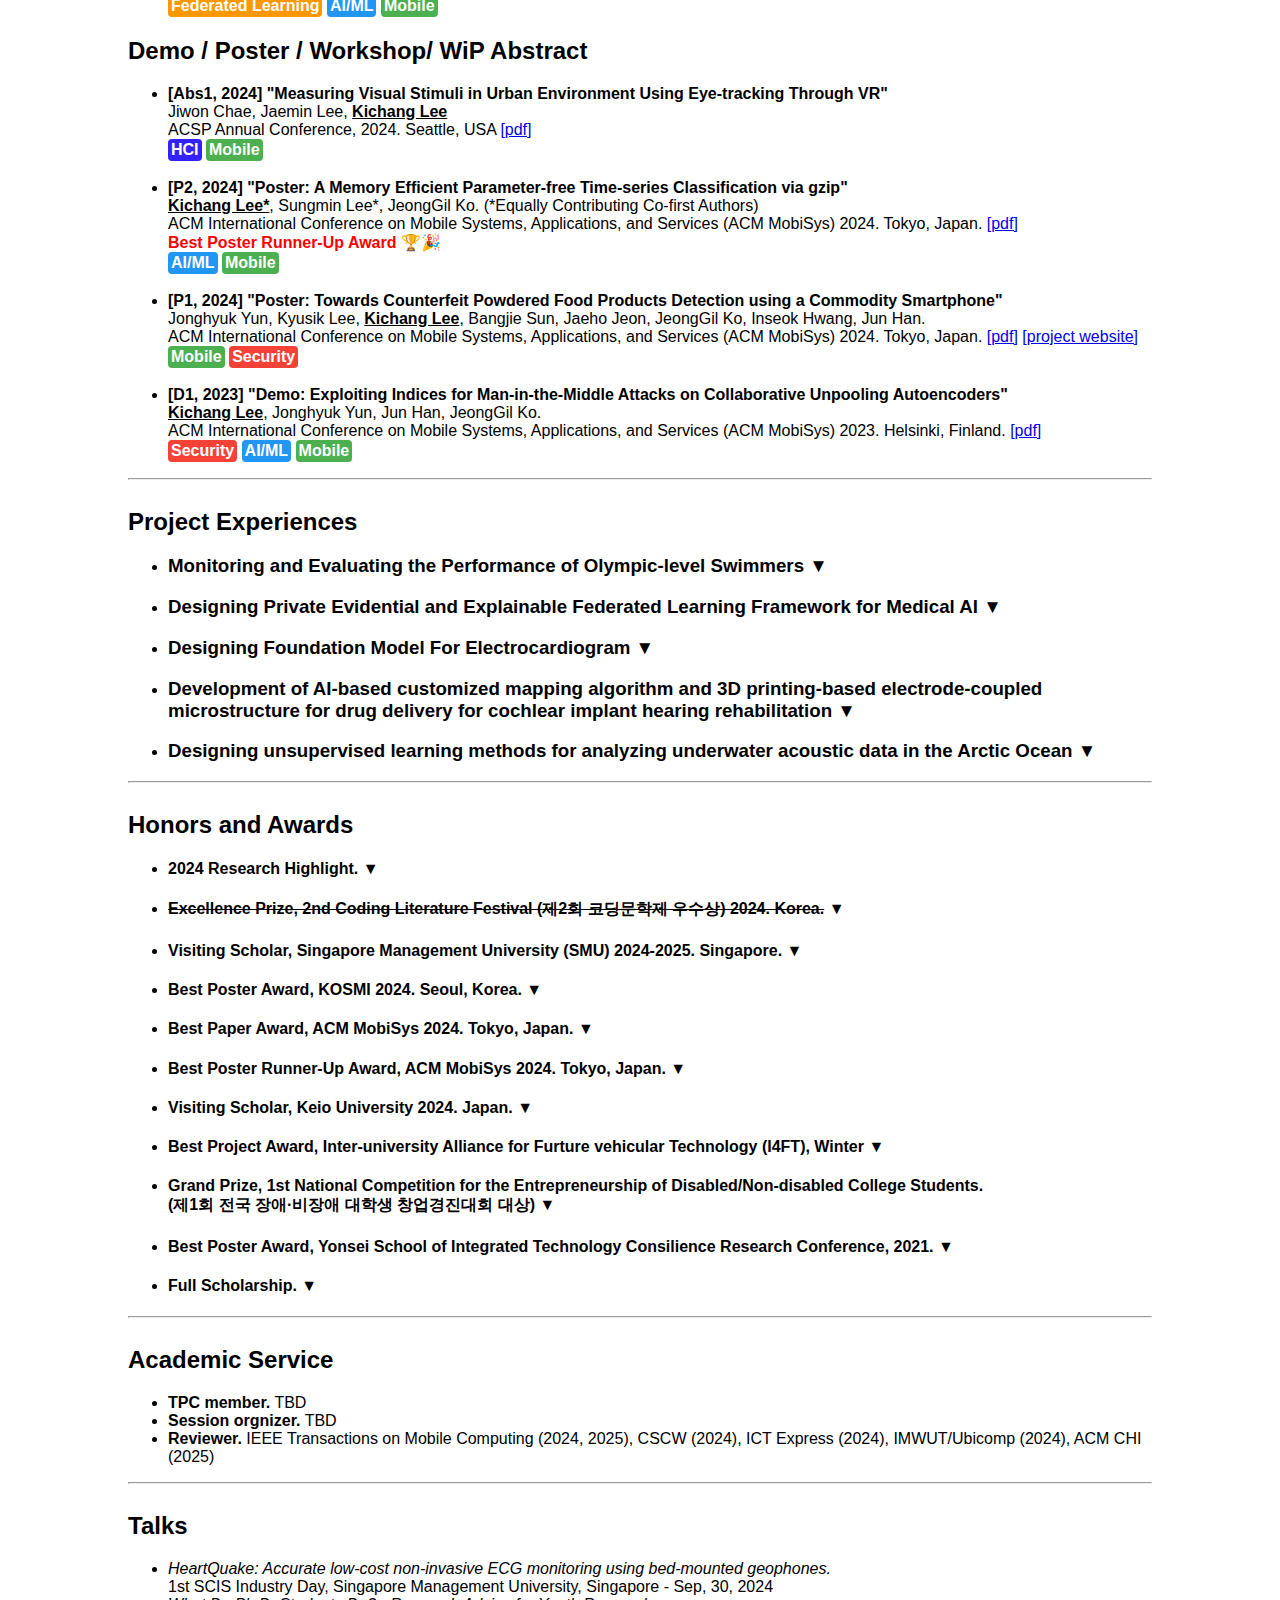
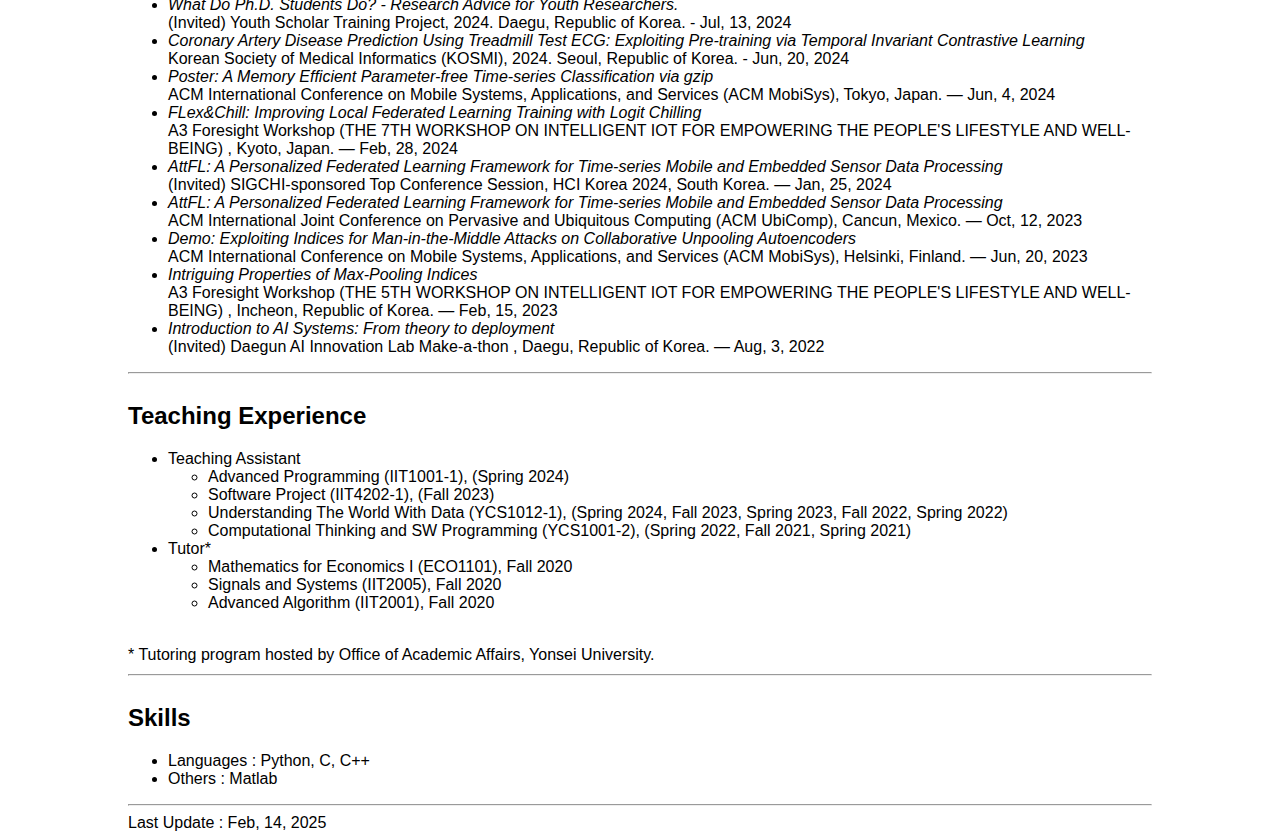
==== commit 6778e4ad: "asd" ====
--- a/index.html
+++ b/index.html
@@ -187,7 +187,7 @@
         <h2>Journal Papers</h2>
             <ul>
                 <li>
-                    <b>[J5] "A Smartphone to the Rescue: Detecting Counterfeit Powdered Food Products"</b>
+                    <b>[J5, 2025] "A Smartphone to the Rescue: Detecting Counterfeit Powdered Food Products"</b>
                     <br>
                     Jonghyuk Yun, Kyusik Lee, <u><b>Kichang Lee</b></u>, Bangjie Sun, Jaeho Jeon, JeongGil Ko, Inseok Hwang, Jun Han. 
                     <br>
@@ -200,7 +200,7 @@
                 <br>
 
                 <li>
-                    <b>[J4] "GMT: Gzip-based Memory-efficient Time-series Classification"</b>
+                    <b>[J4, 2025] "GMT: Gzip-based Memory-efficient Time-series Classification"</b>
                     <br>
                     <u><b>Kichang Lee</b></u>*, Sungmin Lee*, JaeYeon Park, JeongGil Ko. (*Equally Contributing  Co-first Authors)
                     <br>
@@ -213,7 +213,7 @@
                 <br>
 
                 <li>
-                    <b>[J3] "Mind Your Indices! Index Hijacking Attacks on Collaborative Unpooling Autoencoder Systems"</b>
+                    <b>[J3, 2025] "Mind Your Indices! Index Hijacking Attacks on Collaborative Unpooling Autoencoder Systems"</b>
                     <br>
                     <u><b>Kichang Lee</b></u>, Jonghyuk Yun, Jaeho Jin, Jun Han, JeongGil Ko.
                     <br>
@@ -227,7 +227,7 @@
                 <br>
 
                 <li>
-                    <b>[J2] "AttFL: A Personalized Federated Learning Framework for Time-series Mobile and Embedded Sensor Data Processing"</b>
+                    <b>[J2, 2023] "AttFL: A Personalized Federated Learning Framework for Time-series Mobile and Embedded Sensor Data Processing"</b>
                     <br>
                     JaeYeon Park, <u><b>Kichang Lee</b></u>, Sungmin Lee, Mi Zhang, JeongGil Ko.
                     <br>
@@ -242,7 +242,7 @@
                 <br>
 
                 <li>
-                    <b>[J1] "Self-Attention LSTM-FCN Model for Arrhythmia Classification and Uncertainty Assessment"</b>
+                    <b>[J1, 2023] "Self-Attention LSTM-FCN Model for Arrhythmia Classification and Uncertainty Assessment"</b>
                     <br>
                     JaeYeon Park, <u><b>Kichang Lee</b></u>, Noseong Park, Seng Chan You, JeongGil Ko.
                     <br>
@@ -257,7 +257,7 @@
         <p>
             <ul>
                 <li>
-                    <b>[C4] "Effective Heterogeneous Federated Learning via Efficient Hypernetwork-based Weight Generation"</b>
+                    <b>[C4, 2024] "Effective Heterogeneous Federated Learning via Efficient Hypernetwork-based Weight Generation"</b>
                     <br>
                     <u><b>Kichang Lee</b></u>*, Yujin Shin*, Sungmin Lee, You Rim Choi, Hyung-Sin Kim, JeongGil Ko. (*Equally Contributing  Co-first Authors)
                     <br>
@@ -271,7 +271,7 @@
                 </li>
                 <br>
                 <li>
-                    <b>[C3] "Coronary Artery Disease Prediction Using Treadmill Test ECG: Exploiting Pre-training via Temporal Invariant Contrastive Learning"</b>
+                    <b>[C3, 2024] "Coronary Artery Disease Prediction Using Treadmill Test ECG: Exploiting Pre-training via Temporal Invariant Contrastive Learning"</b>
                     <br>
                     <u><b>Kichang Lee</b></u>, Dajung Boo, JeongGil Ko, Seng Chan You.
                     <br>
@@ -284,7 +284,7 @@
                 </li>
                 <br>
                 <li>
-                    <b>[C2] "PowDew: Detecting Counterfeit Powdered Food Products using a Commodity Smartphone"</b>
+                    <b>[C2, 2024] "PowDew: Detecting Counterfeit Powdered Food Products using a Commodity Smartphone"</b>
                     <br>
                     Jonghyuk Yun, Kyusik Lee, <u><b>Kichang Lee</b></u>, Bangjie Sun, Jaeho Jeon, JeongGil Ko, Inseok Hwang, Jun Han. 
                     <br>
@@ -298,7 +298,7 @@
                 </li>
                 <br>
                 <li>
-                    <b>[C1] "AttFL: A Personalized Federated Learning Framework for Time-series Mobile and Embedded Sensor Data Processing"</b>
+                    <b>[C1, 2023] "AttFL: A Personalized Federated Learning Framework for Time-series Mobile and Embedded Sensor Data Processing"</b>
                     <br>
                     JaeYeon Park, <u><b>Kichang Lee</b></u>, Sungmin Lee, Mi Zhang, JeongGil Ko.
                     <br>
@@ -315,7 +315,7 @@
         <p>
             <ul>
                 <li>
-                    <b>[Abs1] "Measuring Visual Stimuli in Urban Environment Using Eye-tracking Through VR"</b>
+                    <b>[Abs1, 2024] "Measuring Visual Stimuli in Urban Environment Using Eye-tracking Through VR"</b>
                     <br>
                     Jiwon Chae, Jaemin Lee, <u><b>Kichang Lee</b></u>
                     <br>
@@ -326,7 +326,7 @@
                 </li>
                 <br>
                 <li>
-                    <b>[P2] "Poster: A Memory Efficient Parameter-free Time-series Classification via gzip"</b>
+                    <b>[P2, 2024] "Poster: A Memory Efficient Parameter-free Time-series Classification via gzip"</b>
                     <br>
                     <u><b>Kichang Lee*</b></u>, Sungmin Lee*, JeongGil Ko. (*Equally Contributing  Co-first Authors)
                     <br>
@@ -339,7 +339,7 @@
                 </li>
                 <br>
                 <li>
-                    <b>[P1] "Poster: Towards Counterfeit Powdered Food Products Detection using a Commodity Smartphone"</b>
+                    <b>[P1, 2024] "Poster: Towards Counterfeit Powdered Food Products Detection using a Commodity Smartphone"</b>
                     <br>
                     Jonghyuk Yun, Kyusik Lee, <u><b>Kichang Lee</b></u>, Bangjie Sun, Jaeho Jeon, JeongGil Ko, Inseok Hwang, Jun Han.
                     <br>
@@ -350,7 +350,7 @@
                 </li>                
                 <br>
                 <li>
-                    <b>[D1] "Demo: Exploiting Indices for Man-in-the-Middle Attacks on Collaborative Unpooling Autoencoders"</b>
+                    <b>[D1, 2023] "Demo: Exploiting Indices for Man-in-the-Middle Attacks on Collaborative Unpooling Autoencoders"</b>
                     <br>
                     <u><b>Kichang Lee</b></u>, Jonghyuk Yun, Jun Han, JeongGil Ko.
                     <br>
@@ -415,7 +415,7 @@
                         <span class="label label-med">Medical</span>
                         <span class="label label-ai">AI</span>
                     </li>
-                    <li>Duration: 2023.8 ~ Present</li>
+                    <li>Duration: 2023.8 ~ 2024.8</li>
                     <li>Role: Leading Researcher</li>
                     <li>Partners: Yonsei Severance Hospital</li>
                     <li>Experiences</li>
@@ -460,7 +460,7 @@
                     <li>
                         <span class="label label-ai">AI</span>
                     </li>
-                    <li>Duration: 2022.8 ~ Present</li>
+                    <li>Duration: 2022.8 ~ 2023.8</li>
                     <li>Role: Researcher</li>
                     <li>Partners: Korea Polar Research Institute (KOPRI)</li>
                     <li>Experiences</li>
@@ -678,7 +678,7 @@
         </ul>
         <hr>
     </div>
-    <div class="section">Last Update : Jan, 23, 2025</div>
+    <div class="section">Last Update : Feb, 14, 2025</div>
     <script src="app.js"></script>
 </body>
 
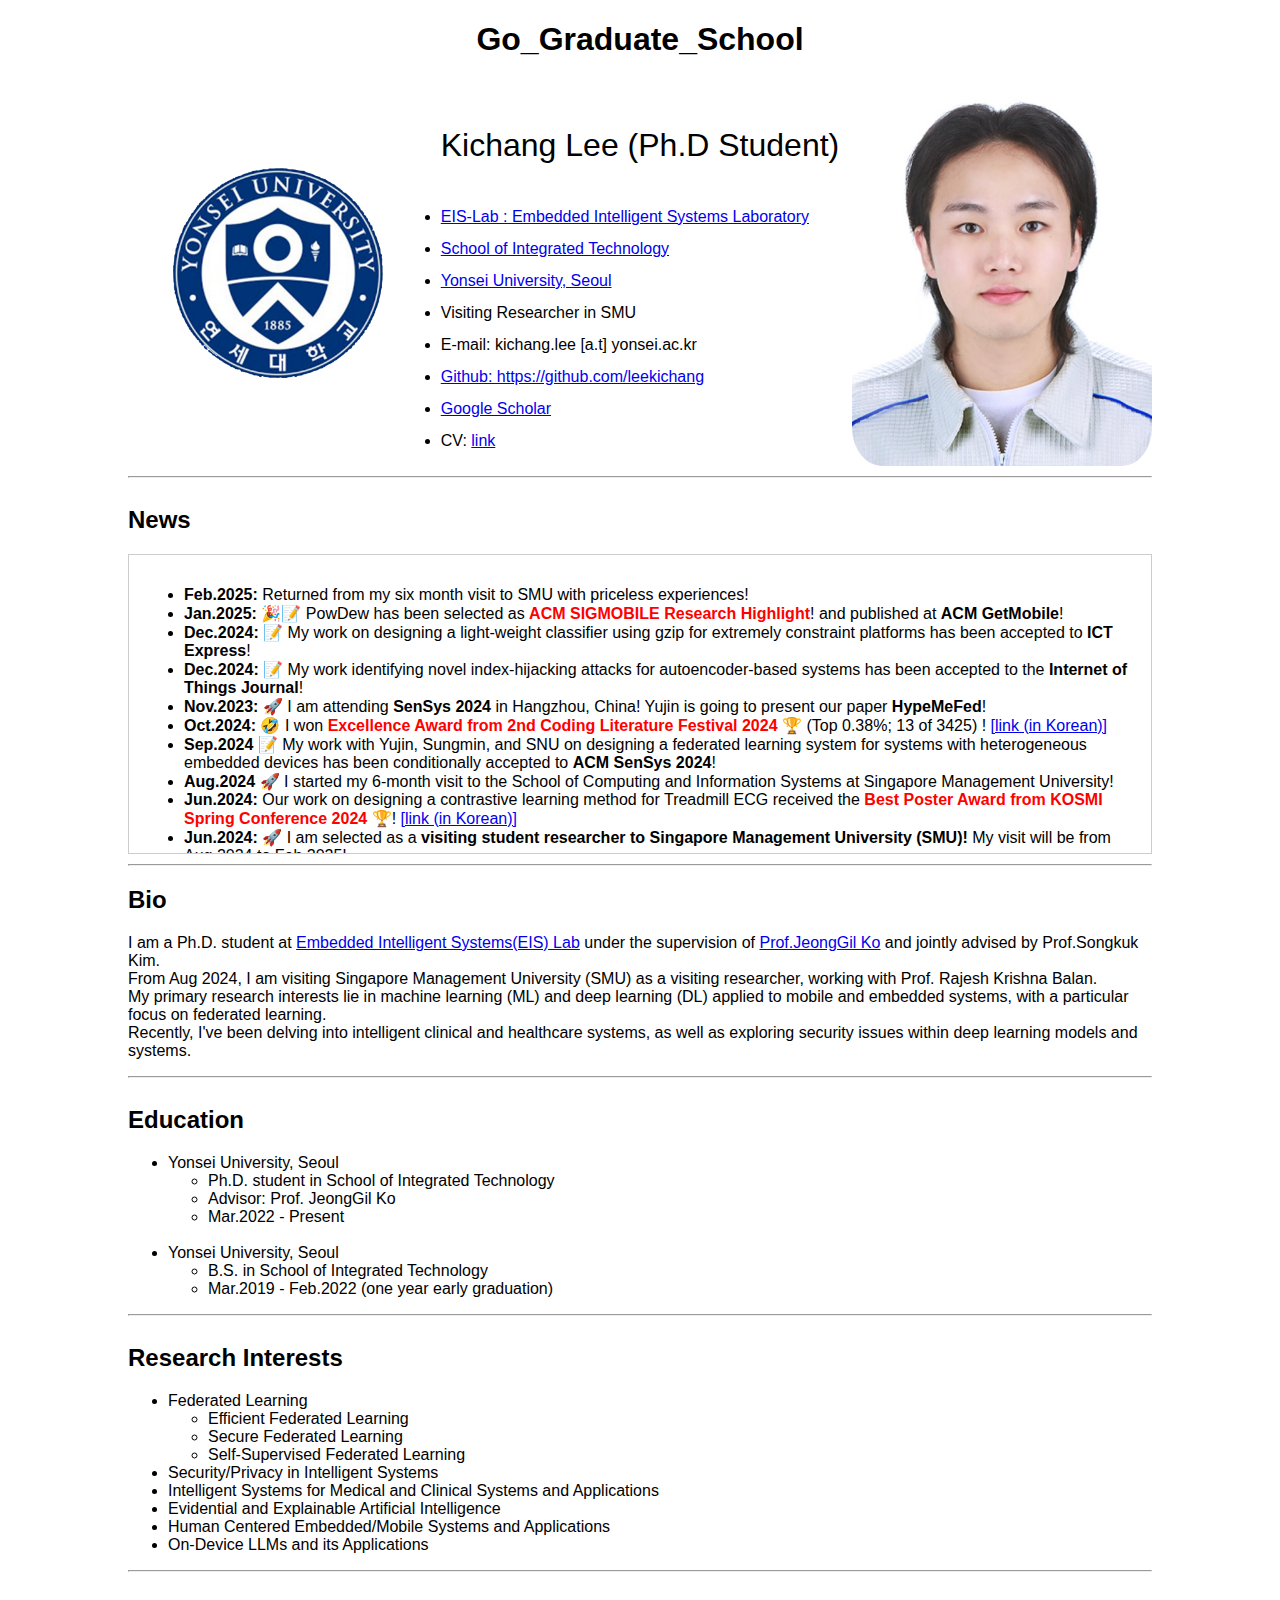
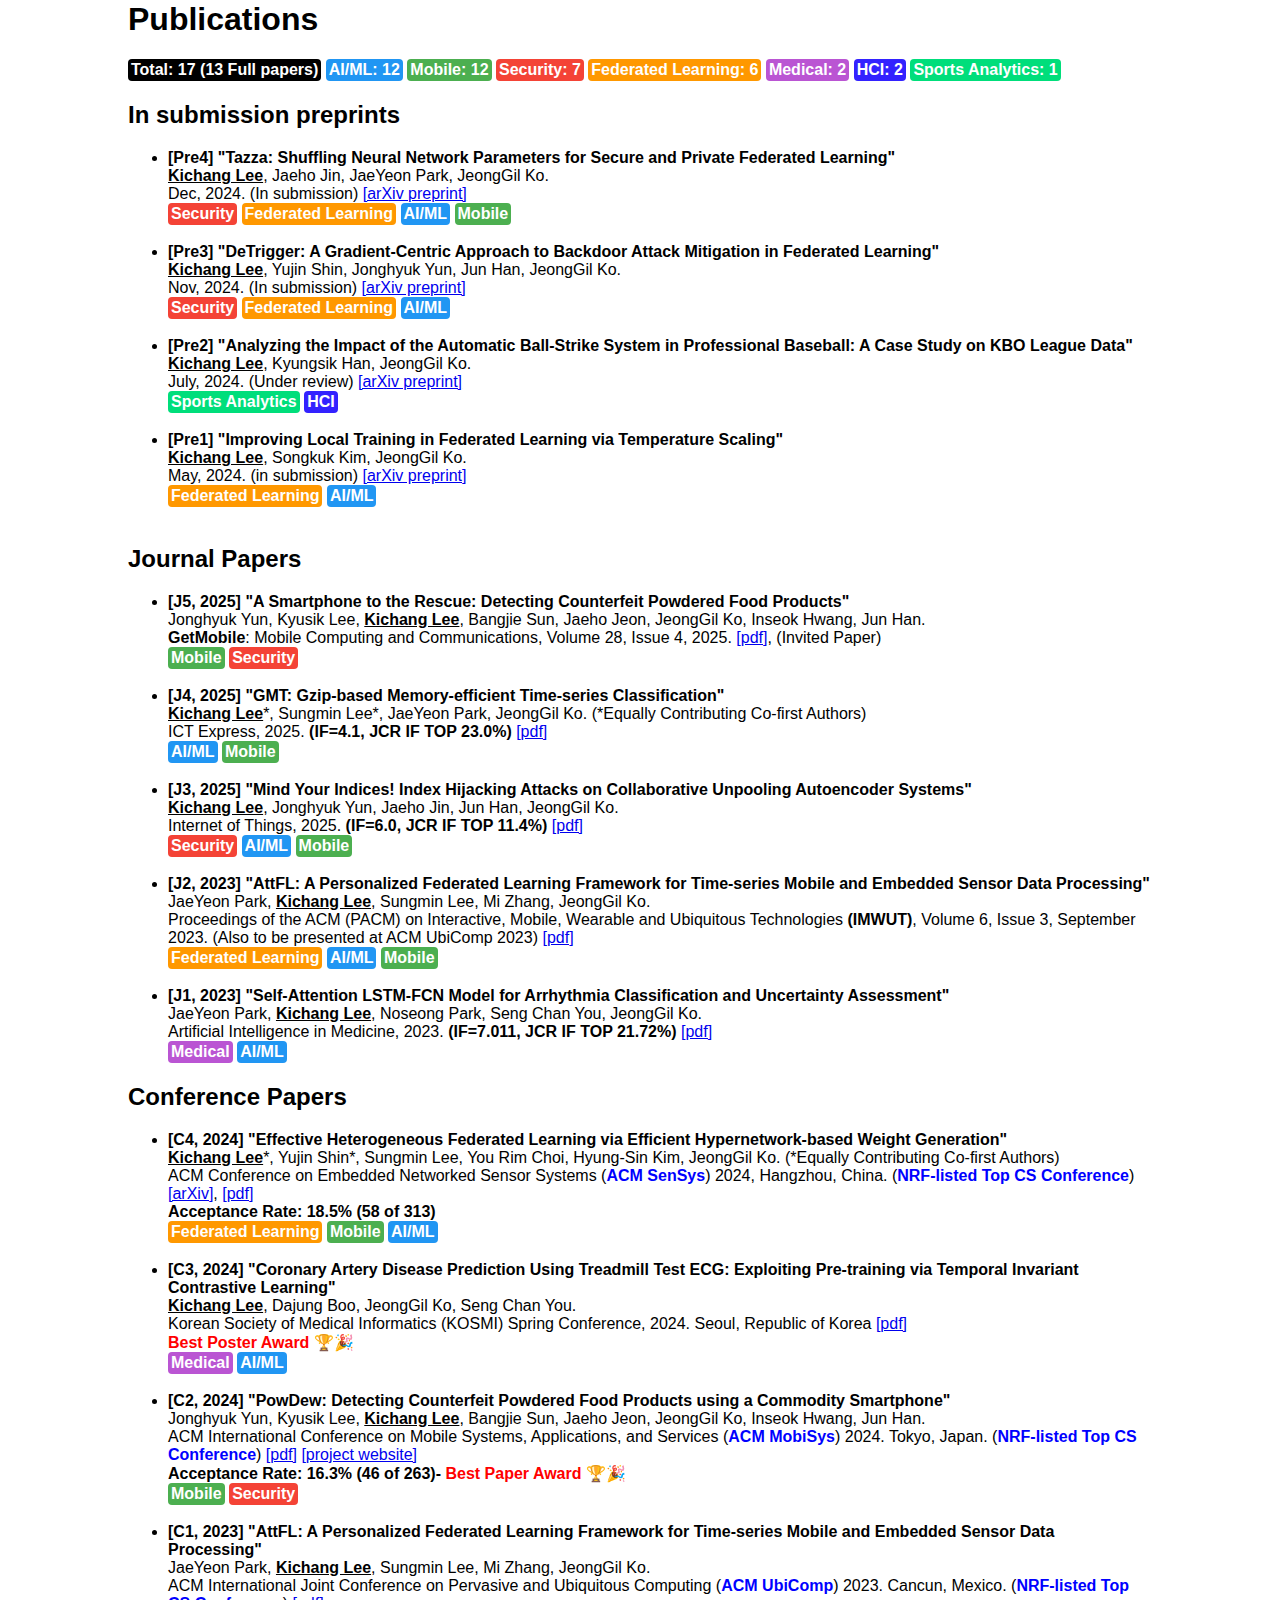
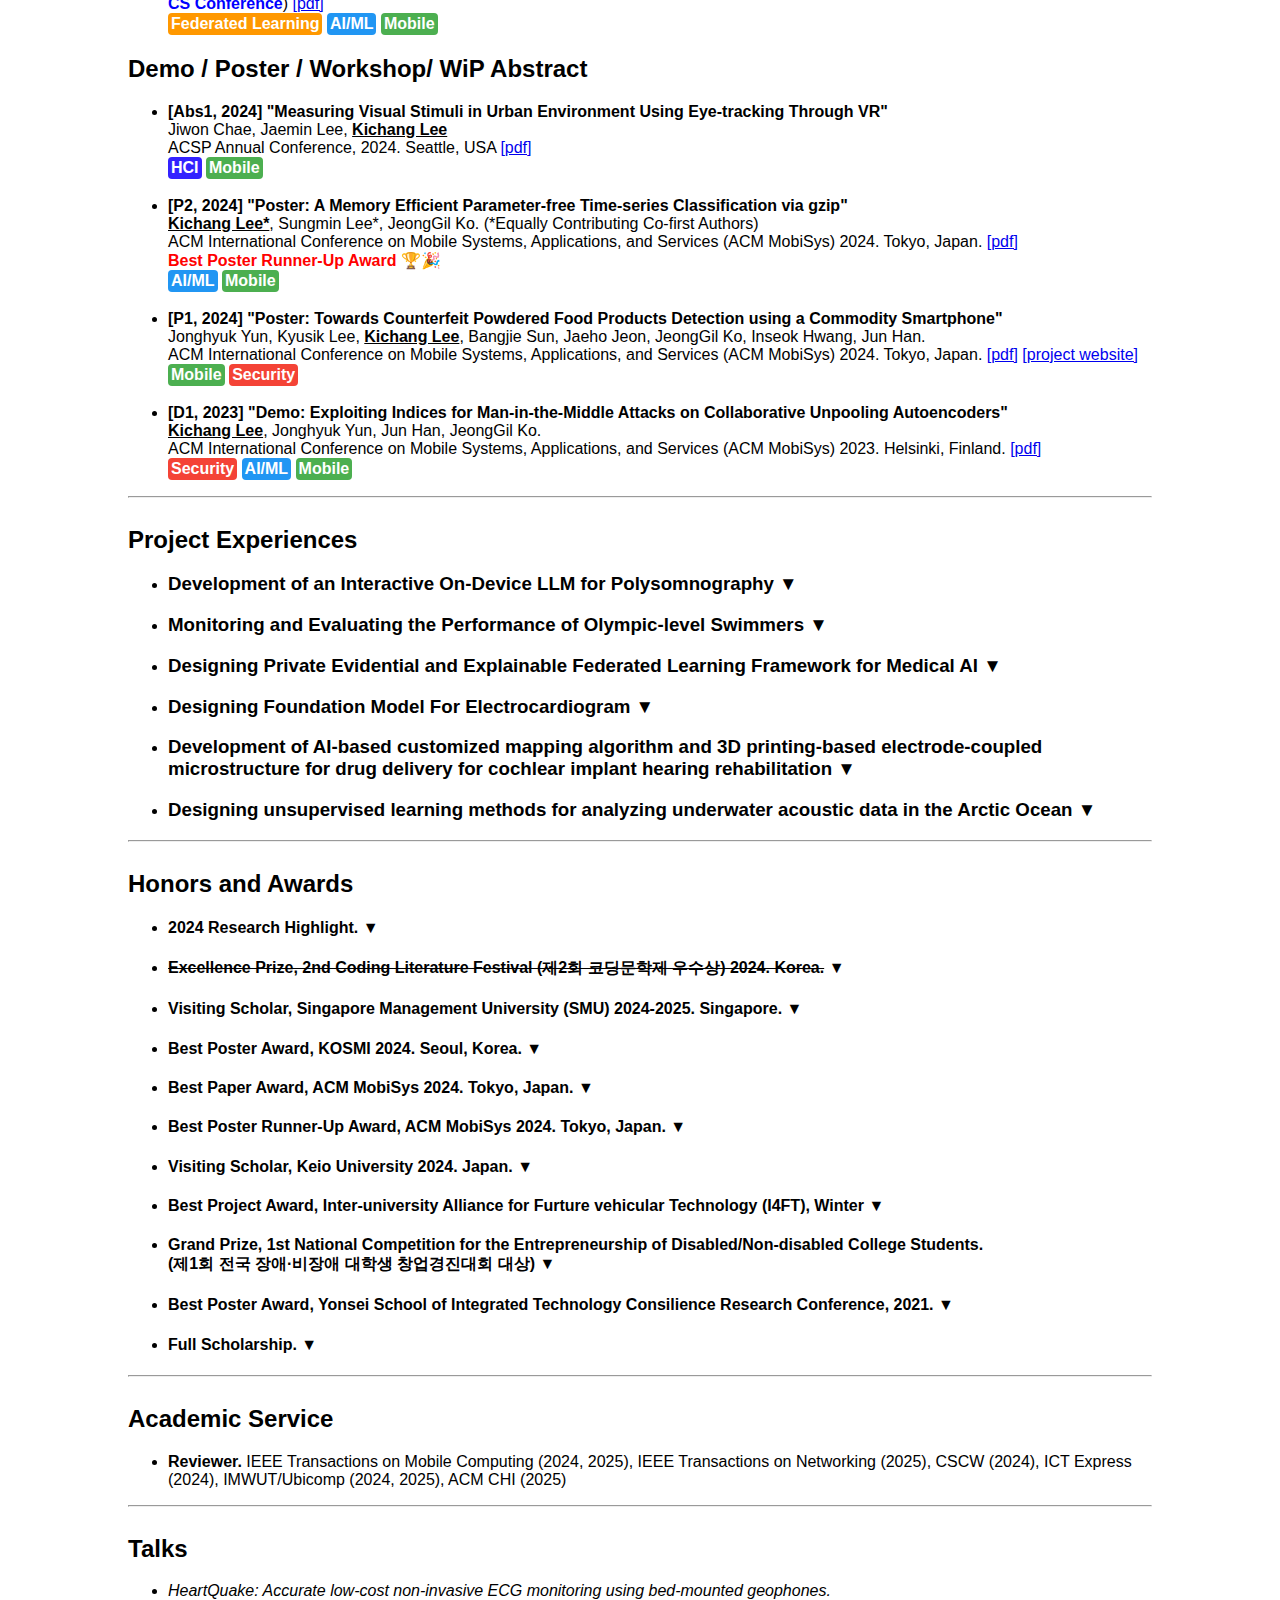
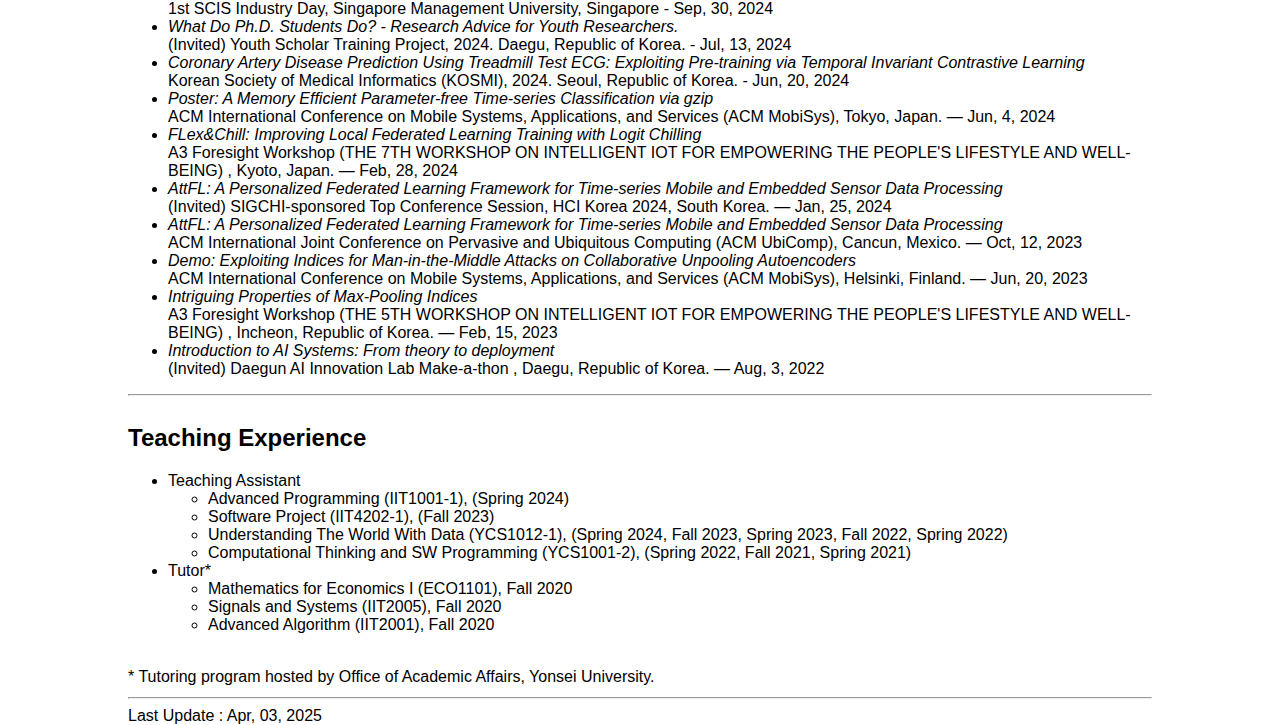
==== commit 3753e91d: "2025 apr 03" ====
--- a/index.html
+++ b/index.html
@@ -52,6 +52,7 @@
     </div>
     <div class="scrollable-section">
         <ul>
+            <li><b>Feb.2025:</b> Returned from my six month visit to SMU with priceless experiences!</li>
             <li><b>Jan.2025:</b> 🎉📝 PowDew has been selected as <b style="color:red">ACM SIGMOBILE Research Highlight</b>! and published at <b>ACM GetMobile</b>!</li>
             <li><b>Dec.2024:</b> 📝 My work on designing a light-weight classifier using gzip for extremely constraint platforms has been accepted to <b>ICT Express</b>!</li>
             <li><b>Dec.2024:</b> 📝 My work identifying novel index-hijacking attacks for autoencoder-based systems has been accepted to the <b>Internet of Things Journal</b>!</li>
@@ -121,6 +122,7 @@
             <li>Intelligent Systems for Medical and Clinical Systems and Applications</li>
             <li>Evidential and Explainable Artificial Intelligence</li>
             <li>Human Centered Embedded/Mobile Systems and Applications</li>
+            <li>On-Device LLMs and its Applications</li>
         </ul>
         <hr>
     </div>
@@ -367,6 +369,25 @@
     <div class="section">
         <h2>Project Experiences</h2>
         <ul>
+            <li>
+                <input id="check-btn-PE6" class="check-btn" type="checkbox" />
+                <label for="check-btn-PE6"><h3 style="cursor:pointer">Development of an Interactive On-Device LLM for Polysomnography ▼</h3></label>
+                <ul class="menubars">
+                    <li>
+                        <span class="label label-sa">Medical</span>
+                        <span class="label label-ai">AI</span>
+                        <span class="label label-mobile">Mobile</span>
+                    </li>
+                    <li>Duration: 2025.2 ~ Present</li>
+                    <li>Role: Leading Researcher</li>
+                    <li>Partners: TBD </li>
+                    <li>Experiences</li>
+                    <ul>
+                        <li>Implementing on-device LLM</li>
+                        <li>Designing and implementation of interactive experience for polysomnography</li>
+                    </ul>
+                </ul>
+            </li>
             <li>
                 <input id="check-btn-PE5" class="check-btn" type="checkbox" />
                 <label for="check-btn-PE5"><h3 style="cursor:pointer">Monitoring and Evaluating the Performance of Olympic-level Swimmers ▼</h3></label>
@@ -588,9 +609,9 @@
     <div class="section">
         <h2>Academic Service</h2>
         <ul>
-            <li><b>TPC member.</b> TBD</li>
-            <li><b>Session orgnizer.</b> TBD</li>
-            <li><b>Reviewer.</b> IEEE Transactions on Mobile Computing (2024, 2025), CSCW (2024), ICT Express (2024), IMWUT/Ubicomp (2024), ACM CHI (2025)</li>
+            <!-- <li><b>TPC member.</b> TBD</li>
+            <li><b>Session orgnizer.</b> TBD</li> -->
+            <li><b>Reviewer.</b> IEEE Transactions on Mobile Computing (2024, 2025), IEEE Transactions on Networking (2025), CSCW (2024), ICT Express (2024), IMWUT/Ubicomp (2024, 2025), ACM CHI (2025)</li>
         </ul>
         <hr>
     </div>
@@ -672,13 +693,13 @@
         * Tutoring program hosted by Office of Academic Affairs, Yonsei University.
         <hr>
     </div>
-    <div class="section">
+    <!-- <div class="section">
         <h2>Skills</h2>
         <ul><li>Languages : Python, C, C++</li><li>Others : Matlab</li></ul>
         </ul>
         <hr>
-    </div>
-    <div class="section">Last Update : Feb, 14, 2025</div>
+    </div> -->
+    <div class="section">Last Update : Apr, 03, 2025</div>
     <script src="app.js"></script>
 </body>
 
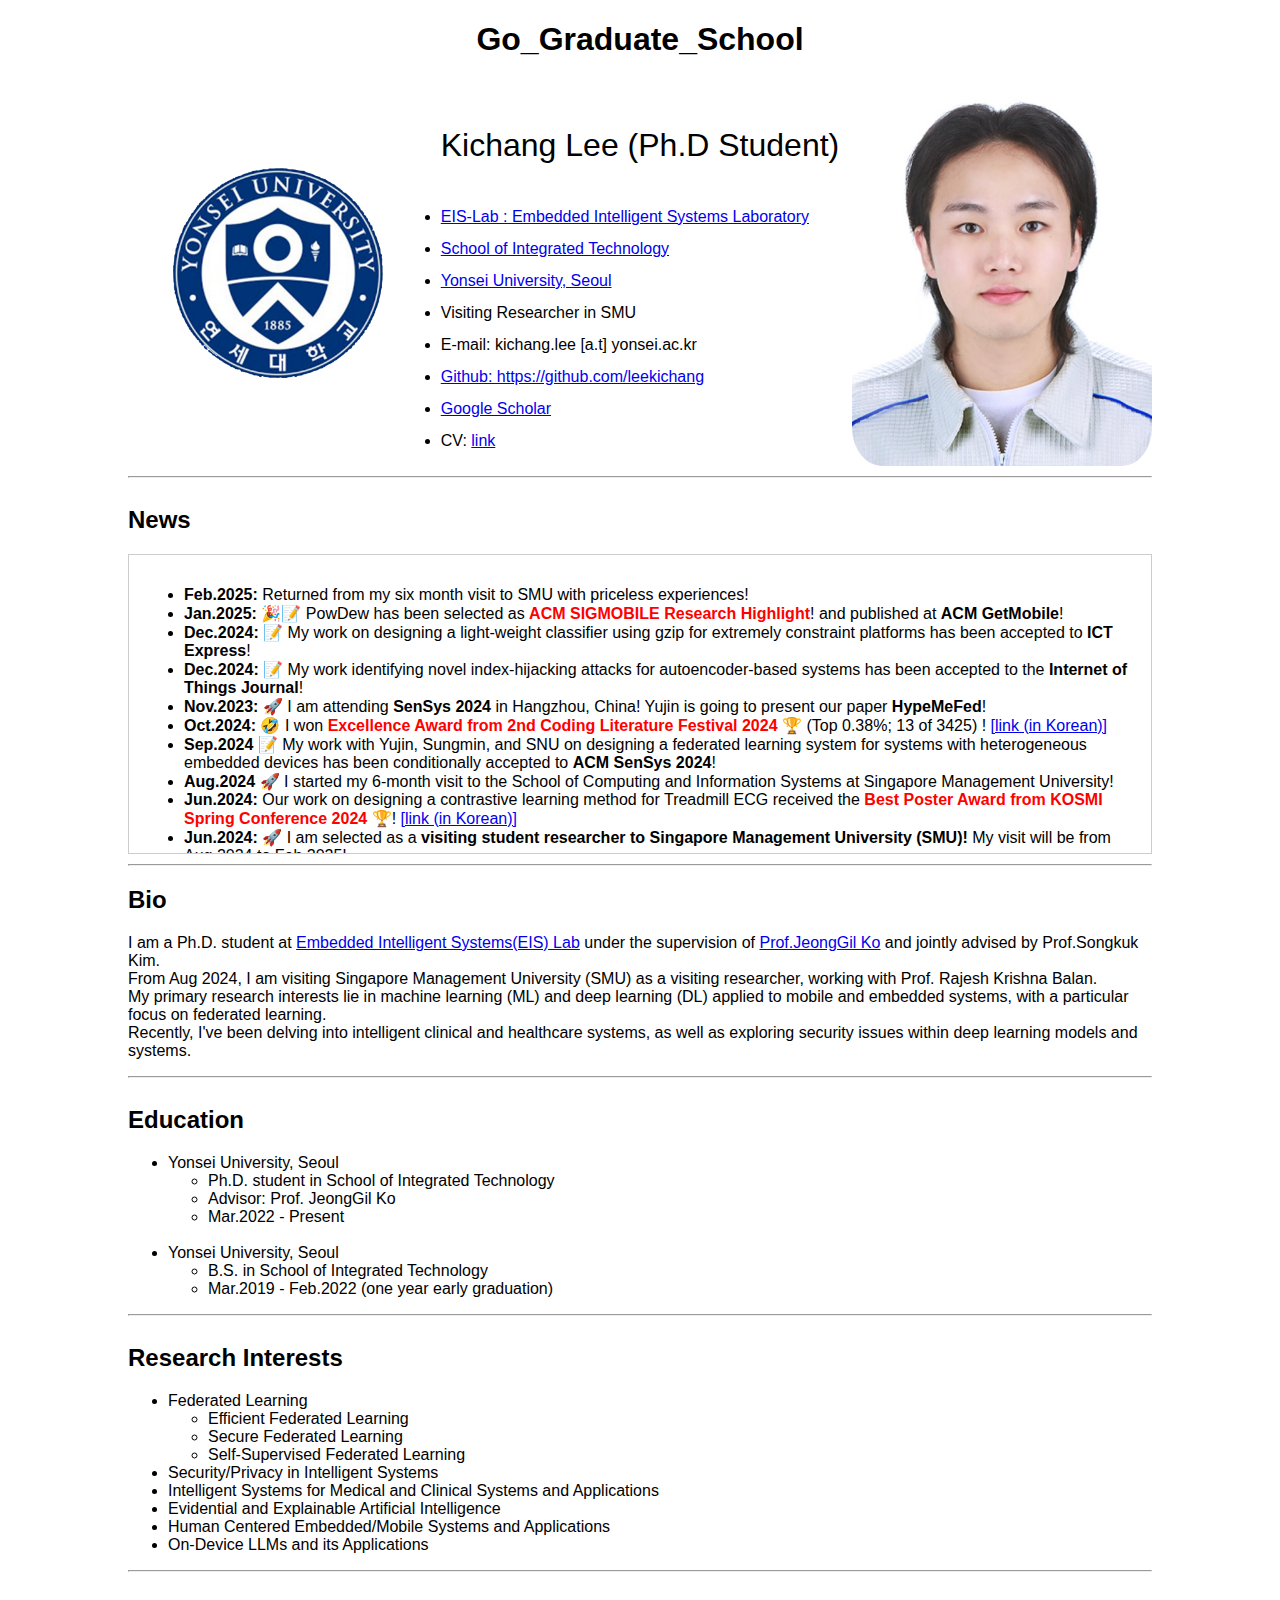
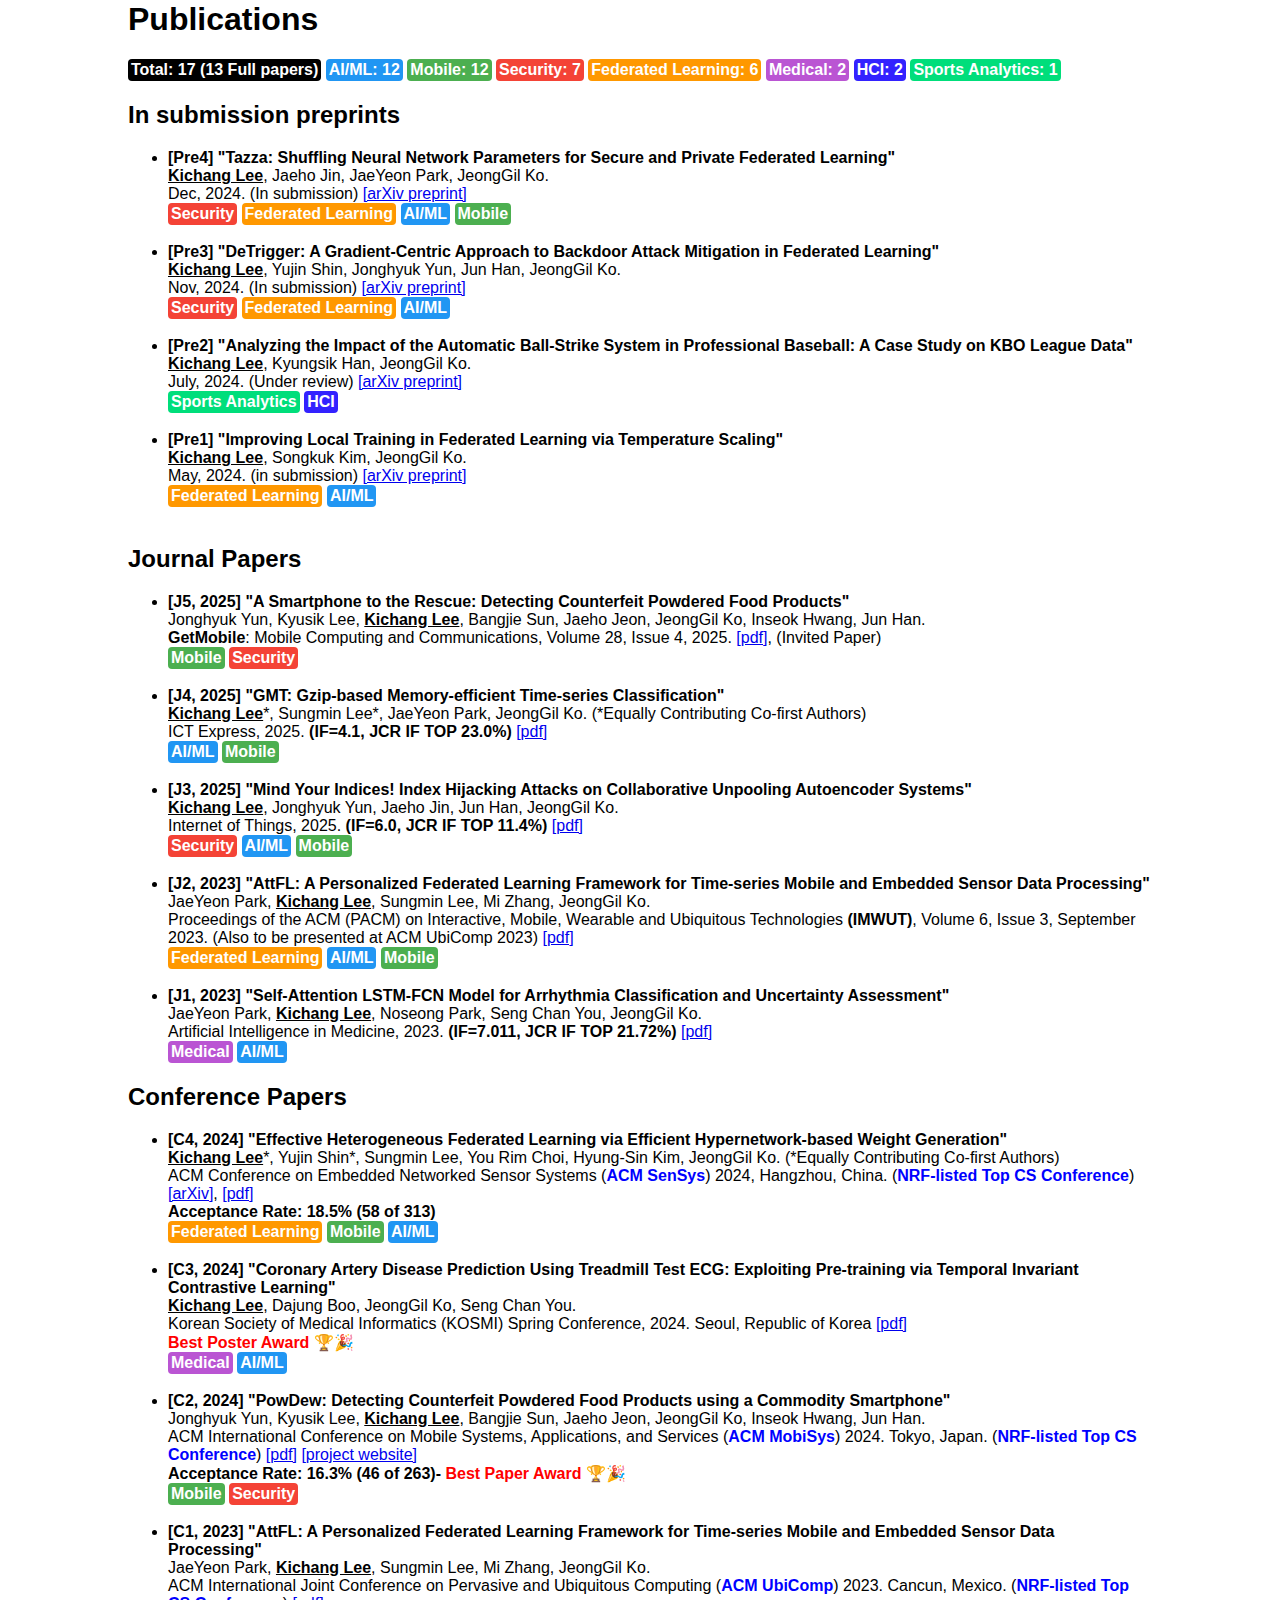
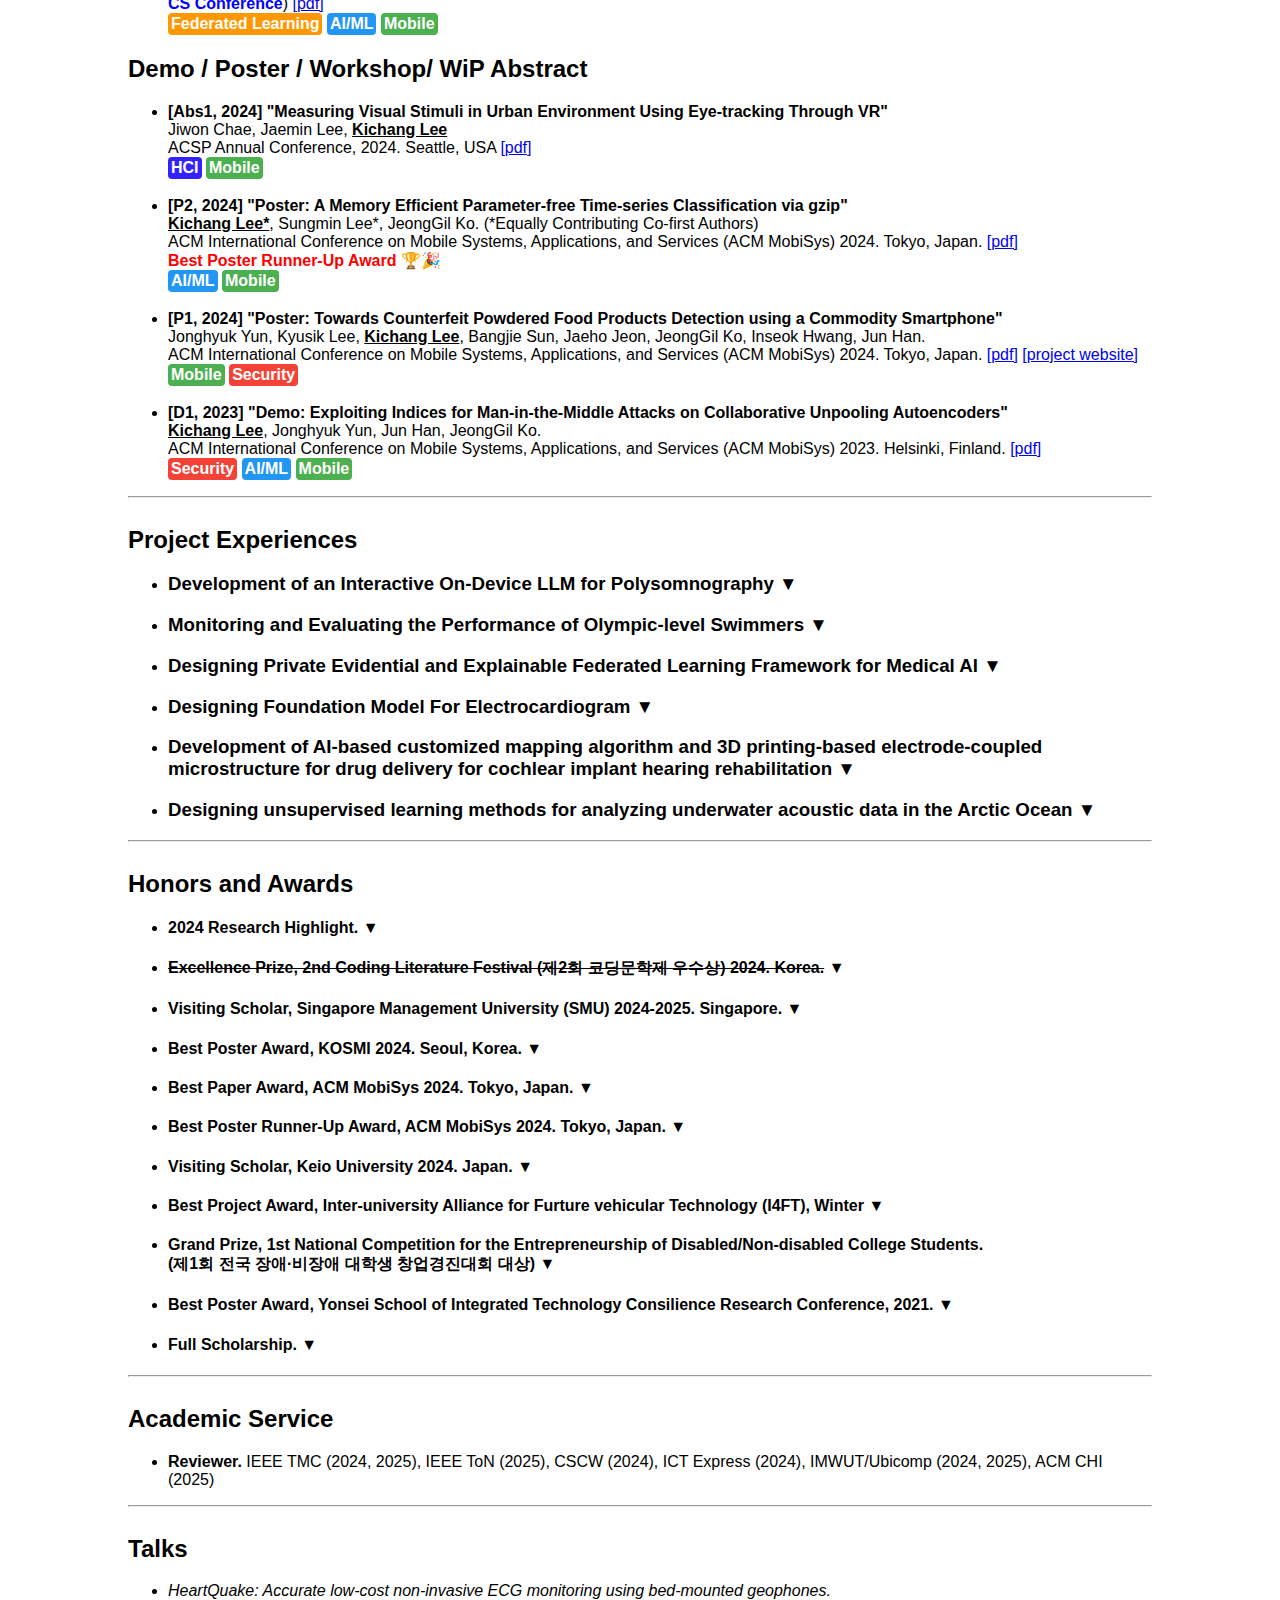
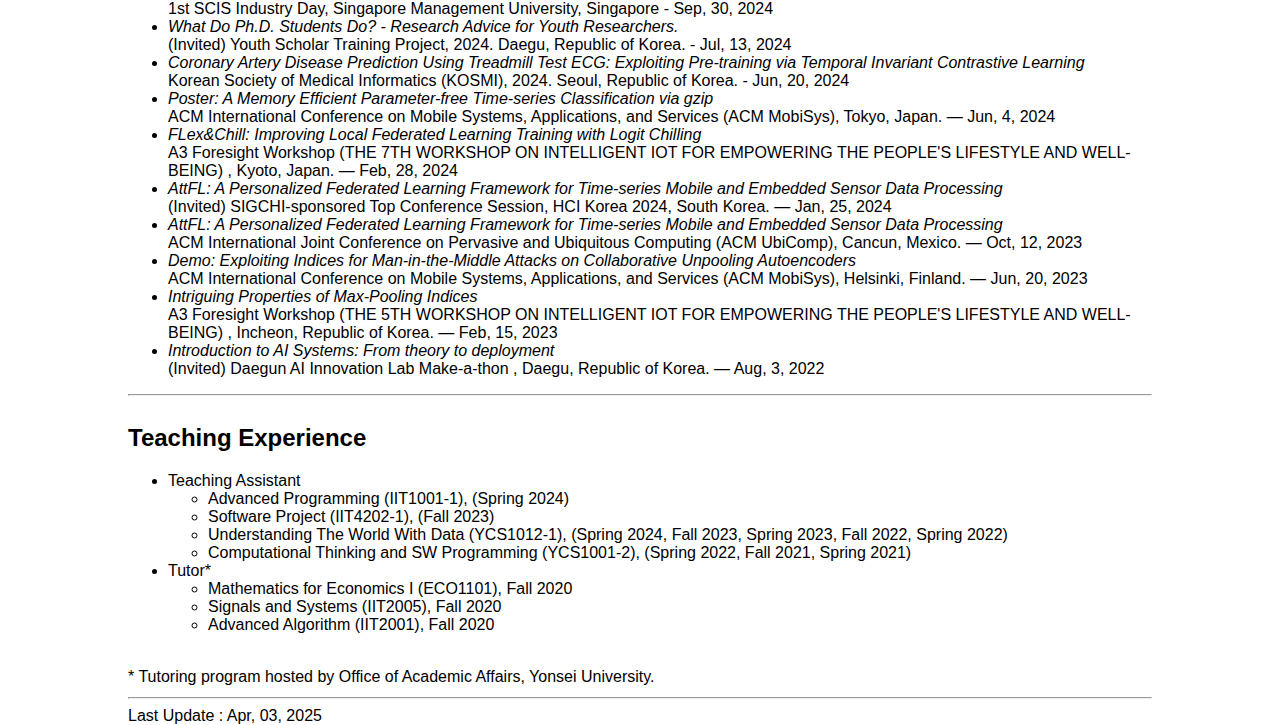
==== commit c3de4c6d: "asd" ====
--- a/index.html
+++ b/index.html
@@ -611,7 +611,7 @@
         <ul>
             <!-- <li><b>TPC member.</b> TBD</li>
             <li><b>Session orgnizer.</b> TBD</li> -->
-            <li><b>Reviewer.</b> IEEE Transactions on Mobile Computing (2024, 2025), IEEE Transactions on Networking (2025), CSCW (2024), ICT Express (2024), IMWUT/Ubicomp (2024, 2025), ACM CHI (2025)</li>
+            <li><b>Reviewer.</b> IEEE TMC (2024, 2025), IEEE ToN (2025), CSCW (2024), ICT Express (2024), IMWUT/Ubicomp (2024, 2025), ACM CHI (2025)</li>
         </ul>
         <hr>
     </div>
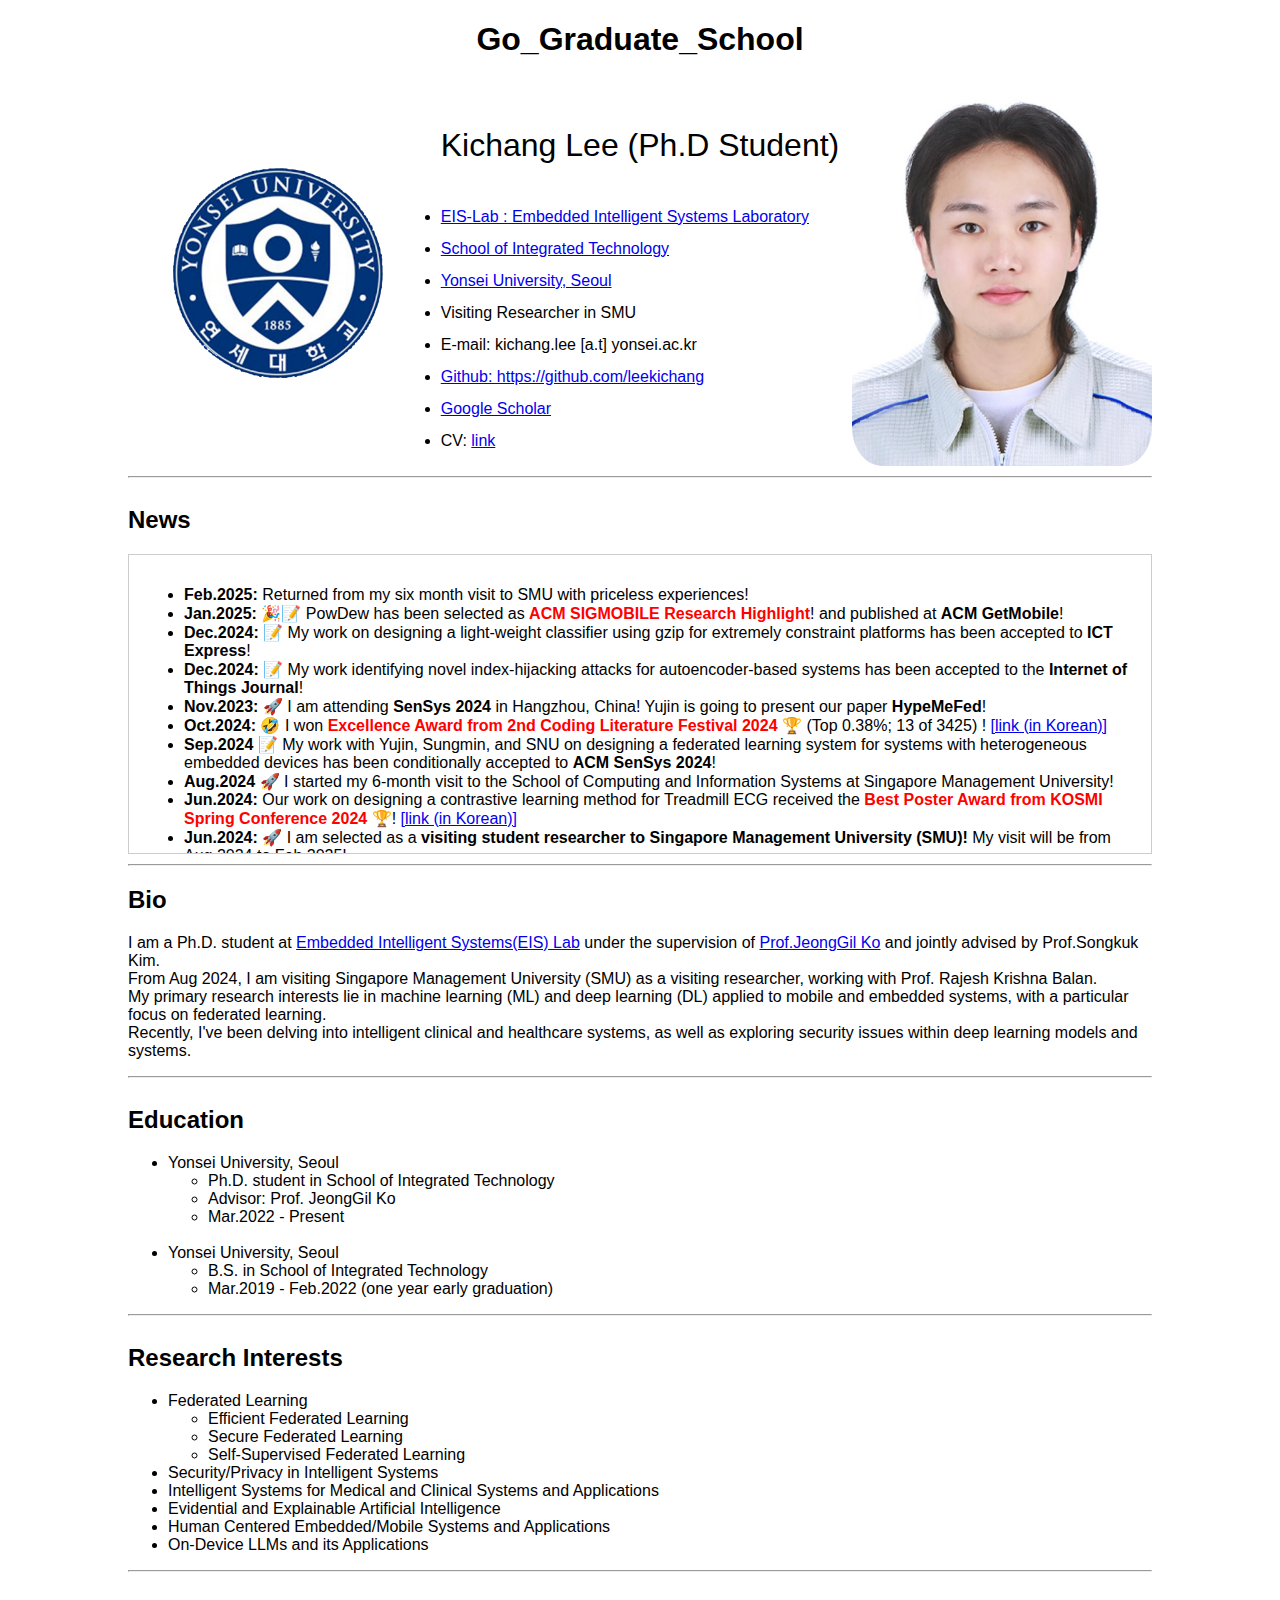
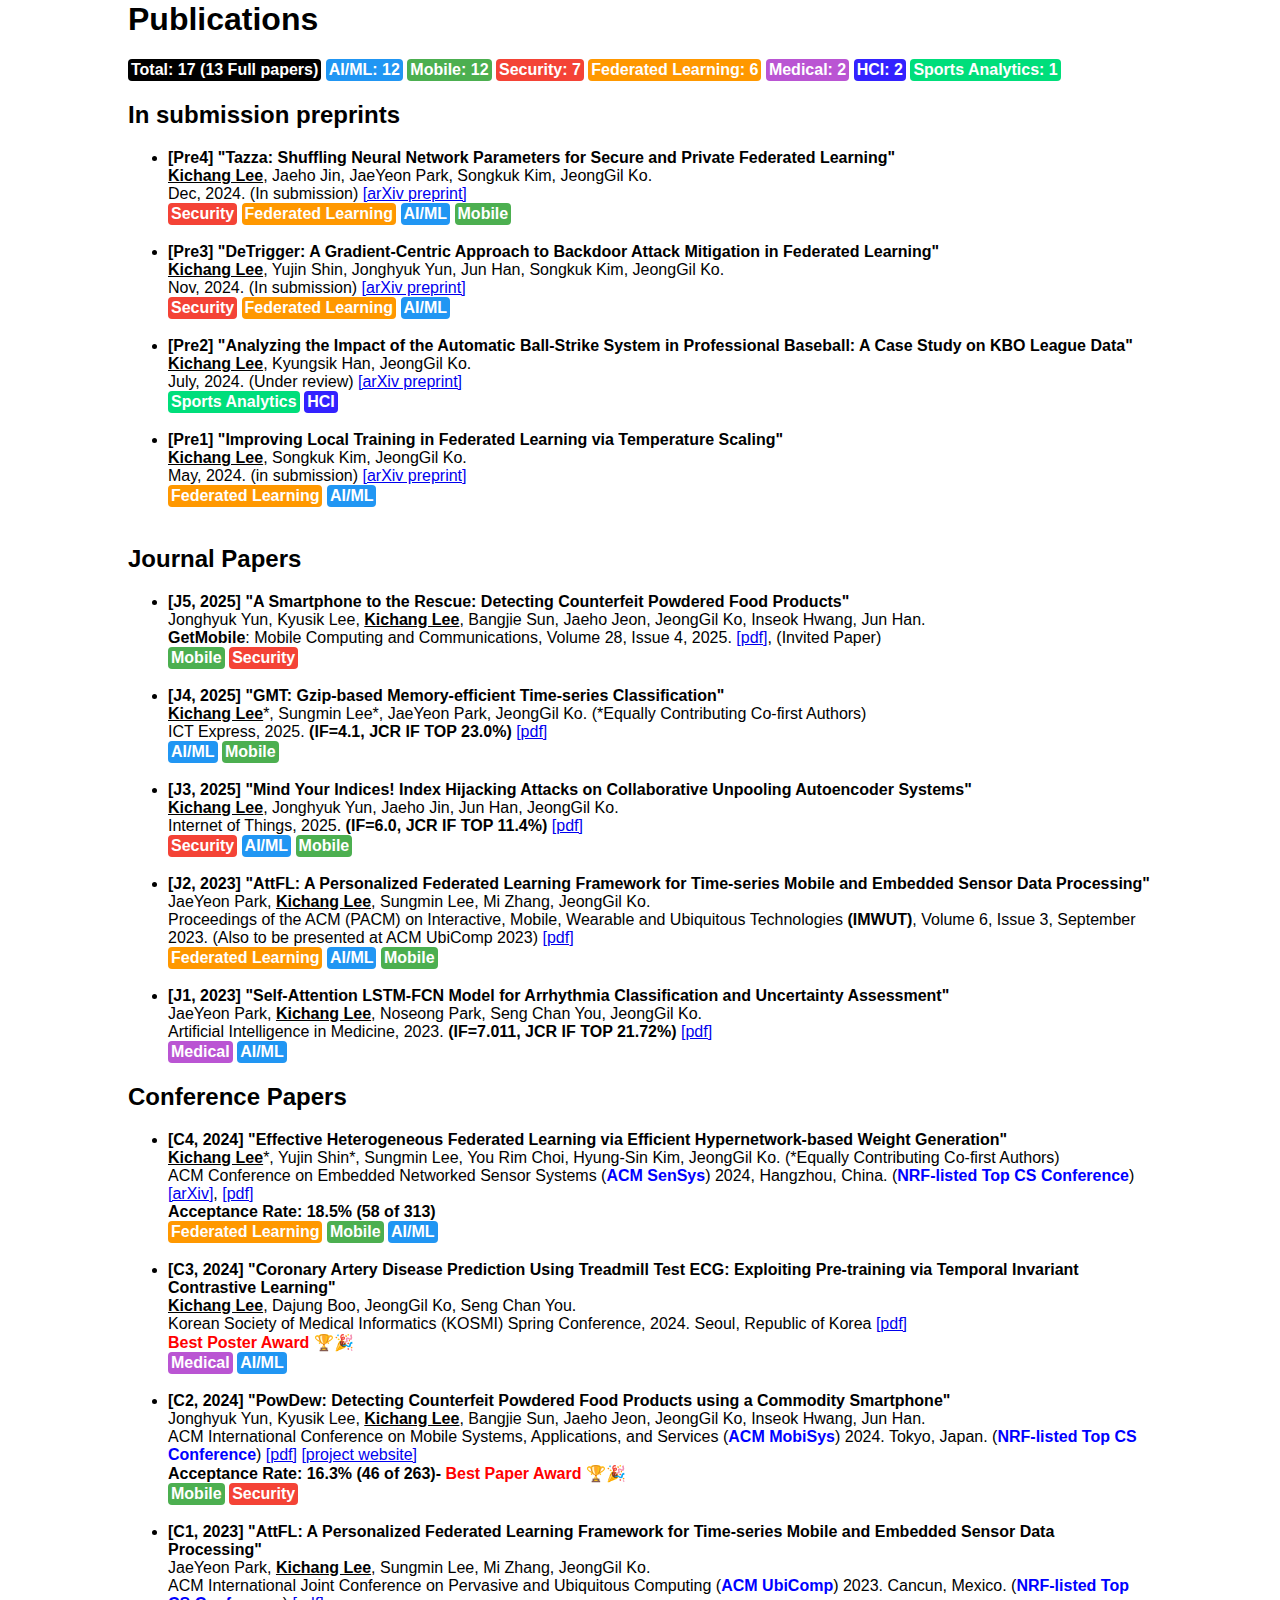
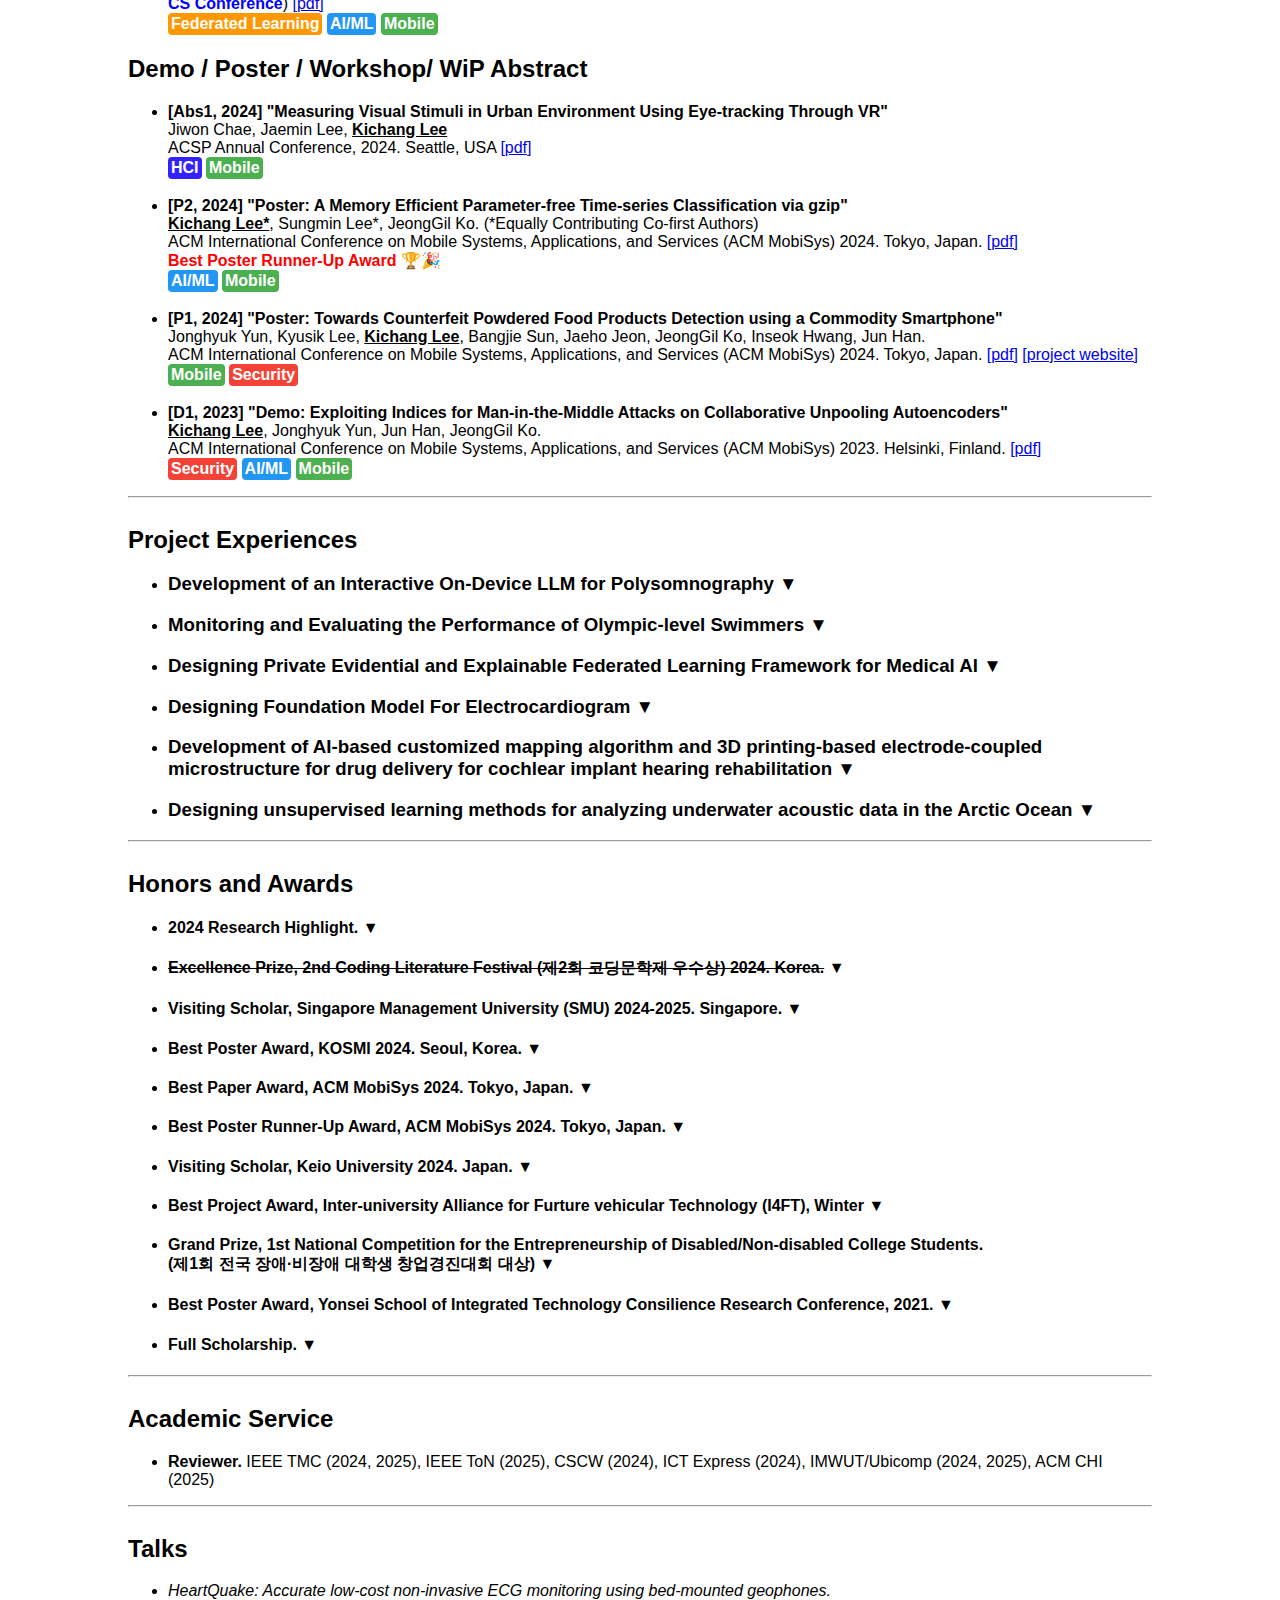
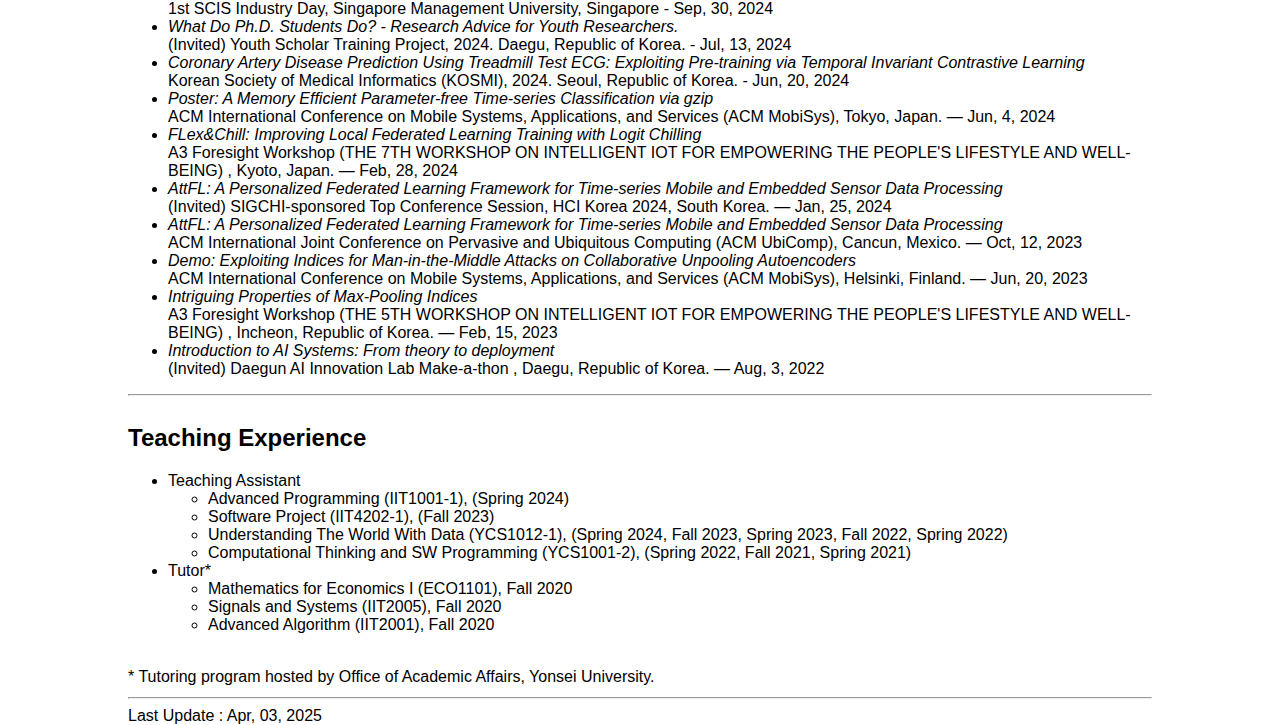
==== commit 826ba82b: "asd" ====
--- a/index.html
+++ b/index.html
@@ -134,7 +134,7 @@
                 <li>
                     <b>[Pre4] "Tazza: Shuffling Neural Network Parameters for Secure and Private Federated Learning"</b>
                     <br>
-                    <u><b>Kichang Lee</b></u>, Jaeho Jin, JaeYeon Park, JeongGil Ko.
+                    <u><b>Kichang Lee</b></u>, Jaeho Jin, JaeYeon Park, Songkuk Kim, JeongGil Ko.
                     <br>
                     Dec, 2024. (In submission) <A href="https://arxiv.org/abs/2412.07454" target="self">[arXiv preprint]</A>
                     <br>
@@ -149,7 +149,7 @@
                 <li>
                     <b>[Pre3] "DeTrigger: A Gradient-Centric Approach to Backdoor Attack Mitigation in Federated Learning"</b>
                     <br>
-                    <u><b>Kichang Lee</b></u>, Yujin Shin, Jonghyuk Yun, Jun Han, JeongGil Ko.
+                    <u><b>Kichang Lee</b></u>, Yujin Shin, Jonghyuk Yun, Jun Han, Songkuk Kim, JeongGil Ko.
                     <br>
                     Nov, 2024. (In submission) <A href="https://arxiv.org/abs/2411.12220" target="self">[arXiv preprint]</A>
                     <br>
